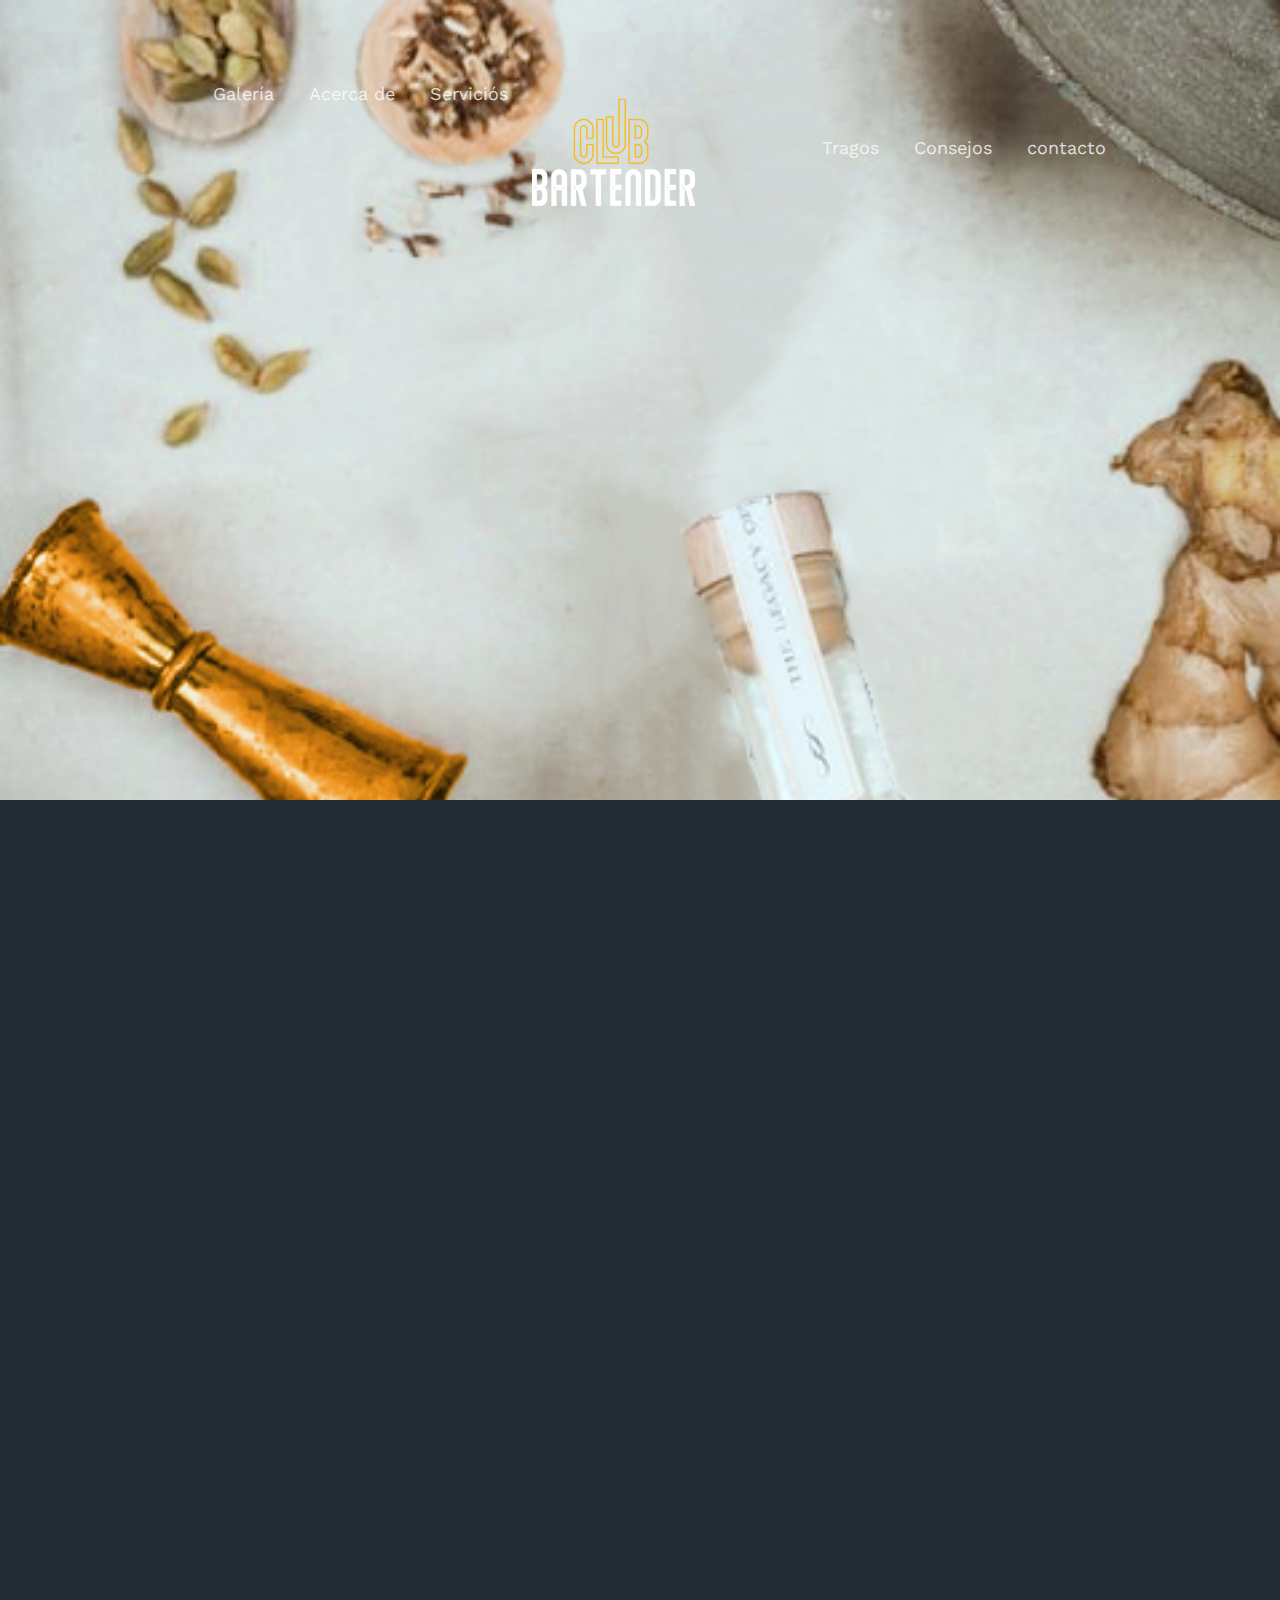
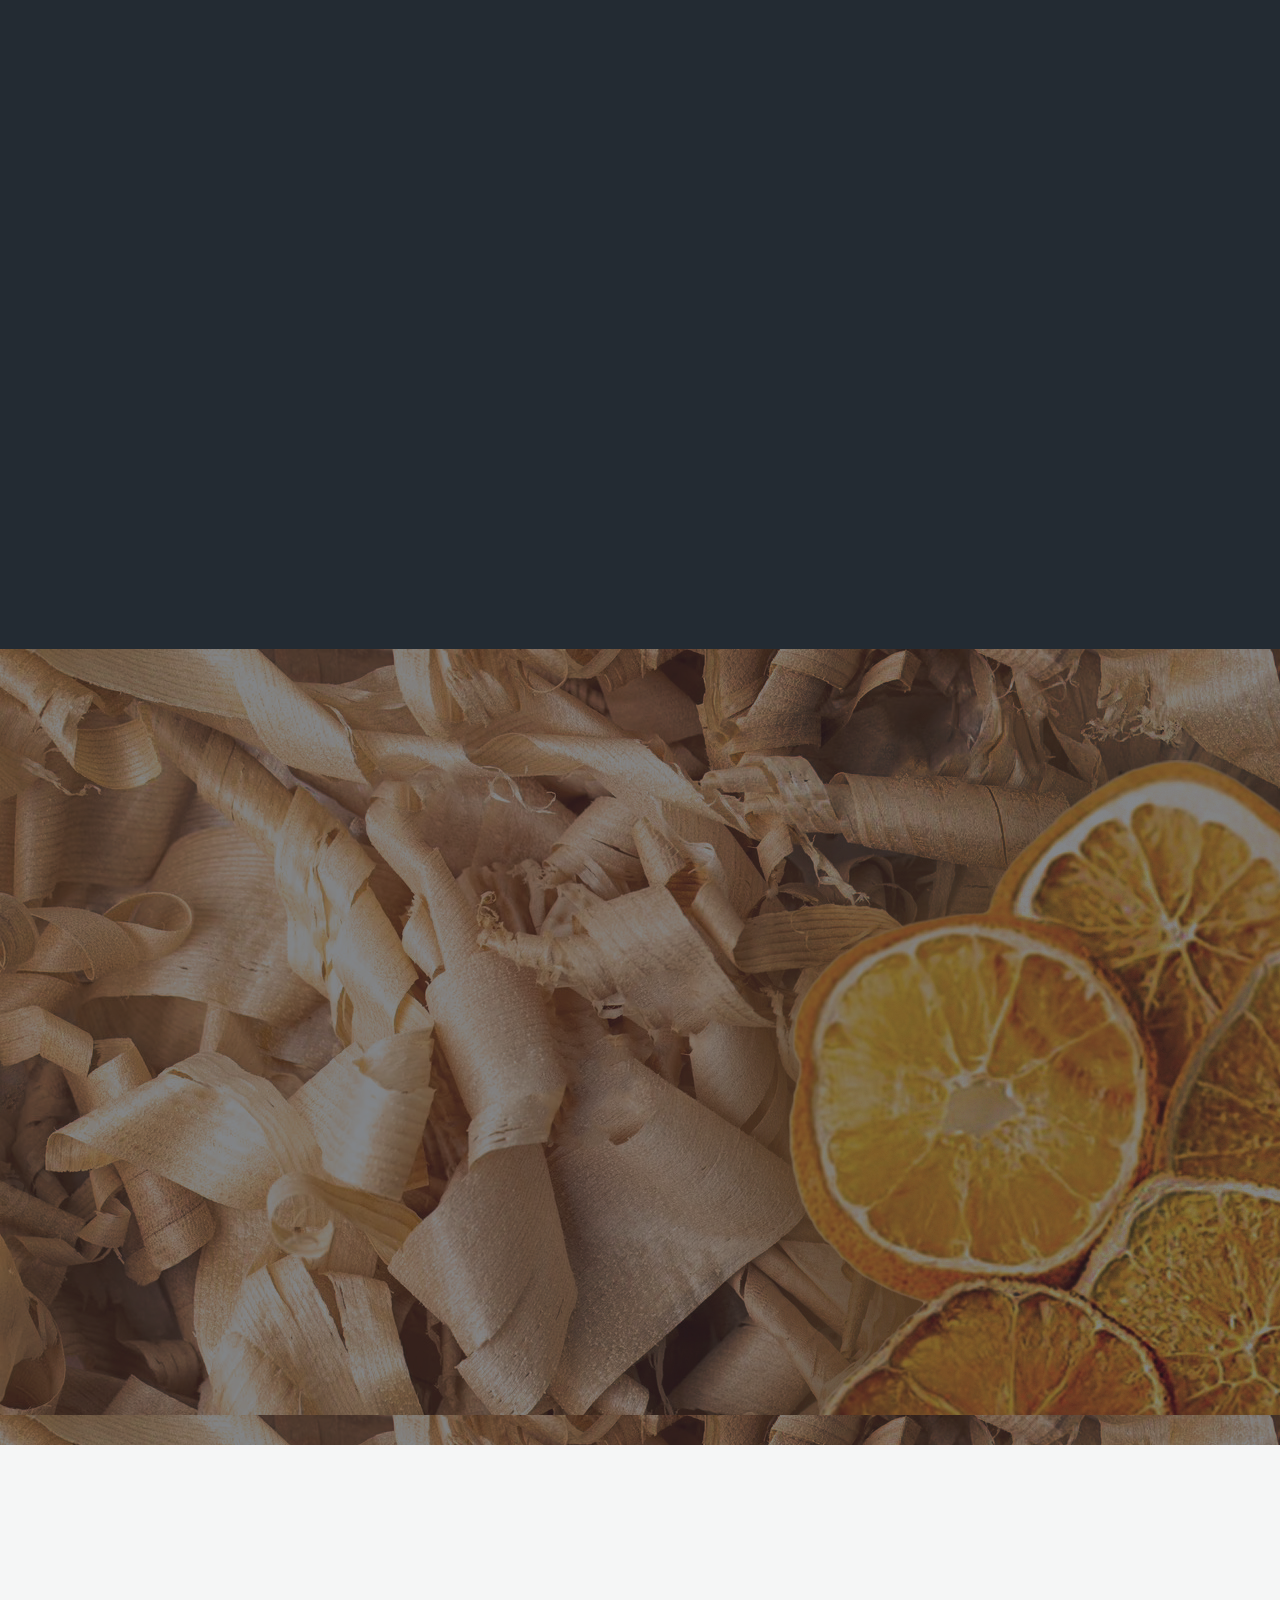
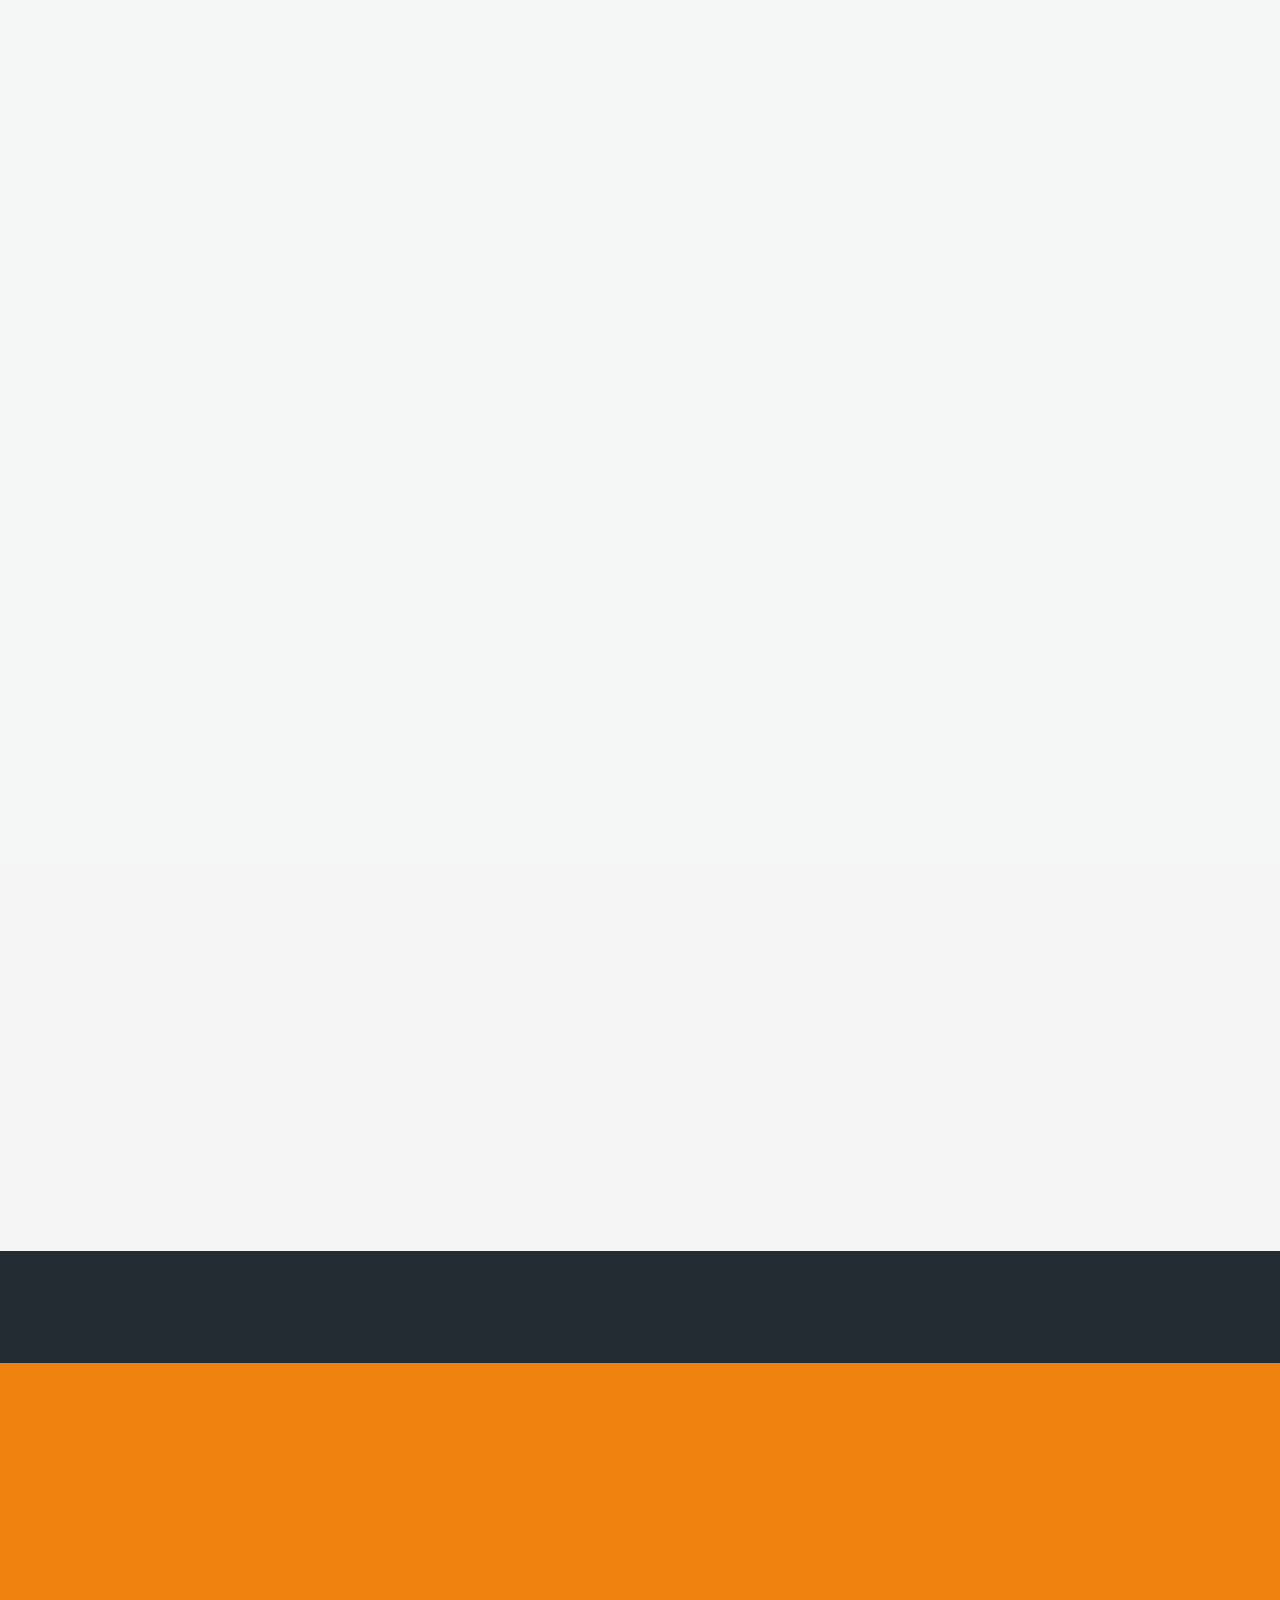
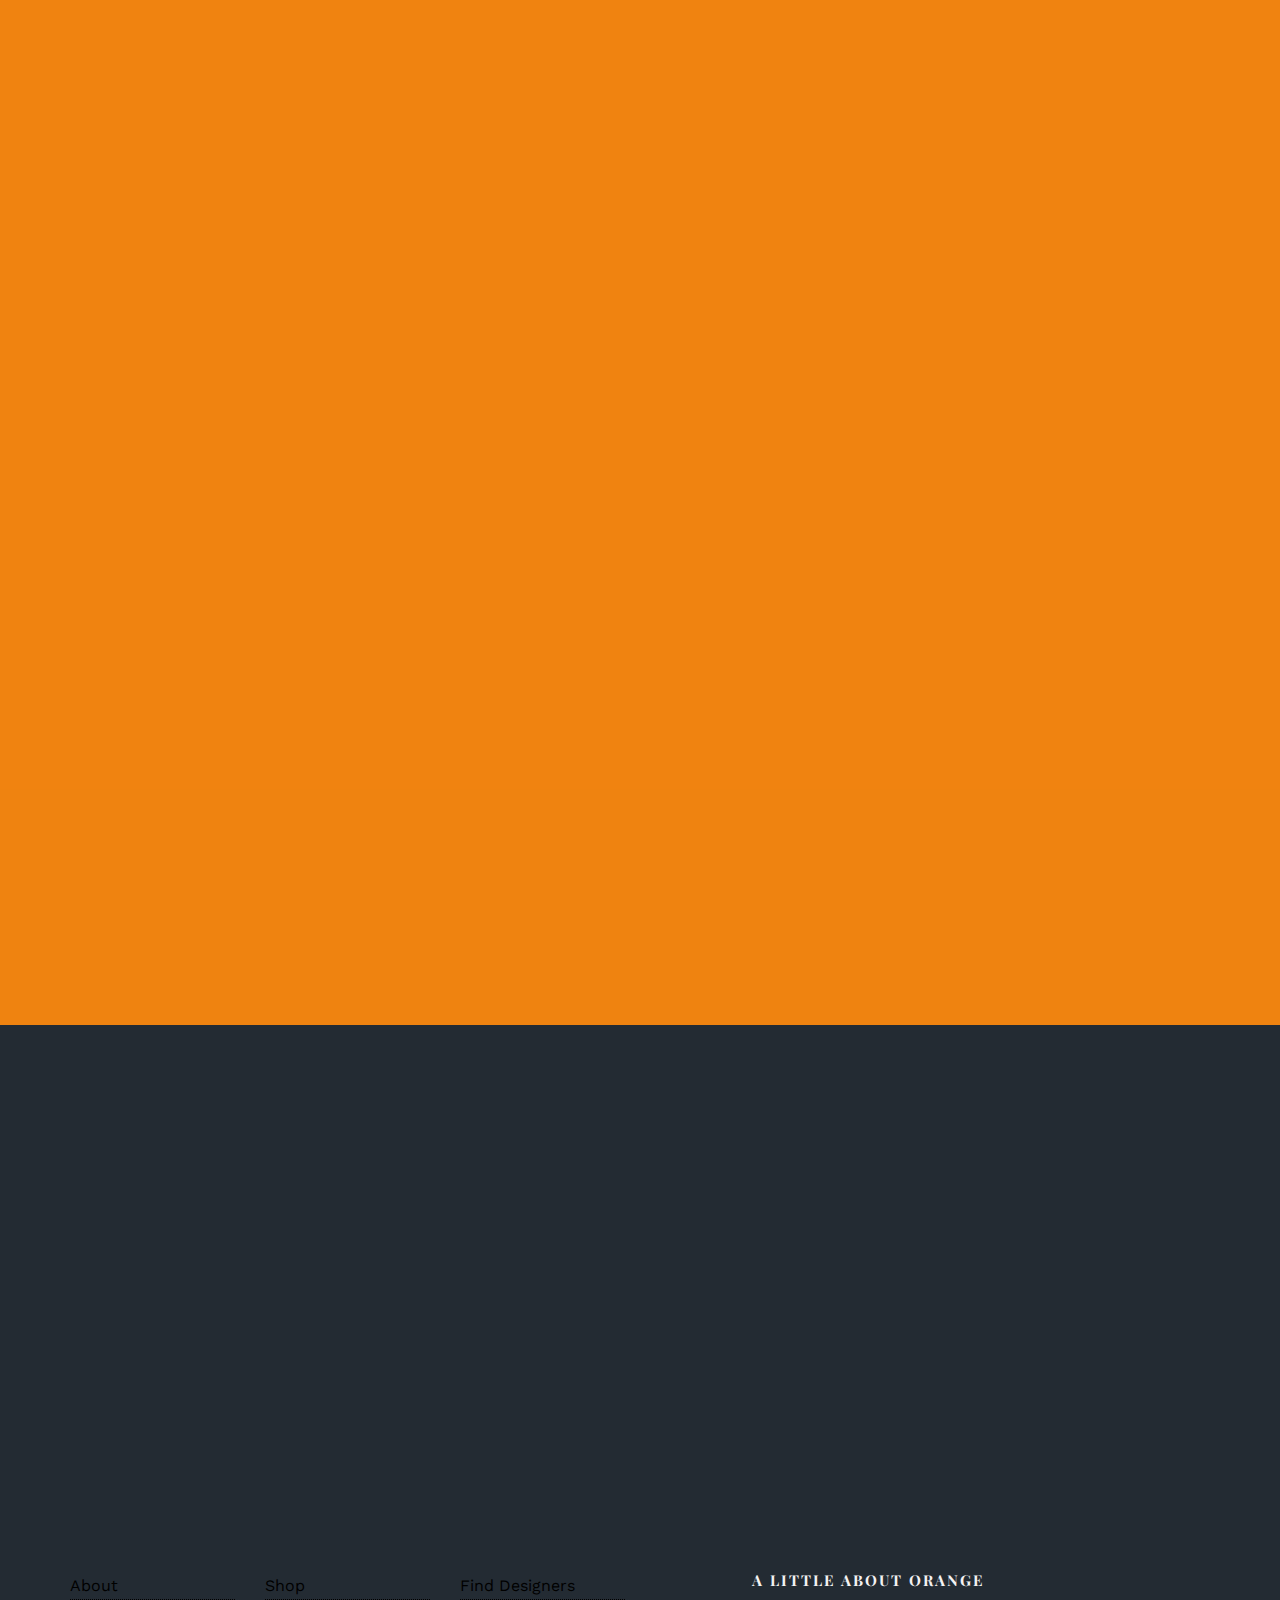
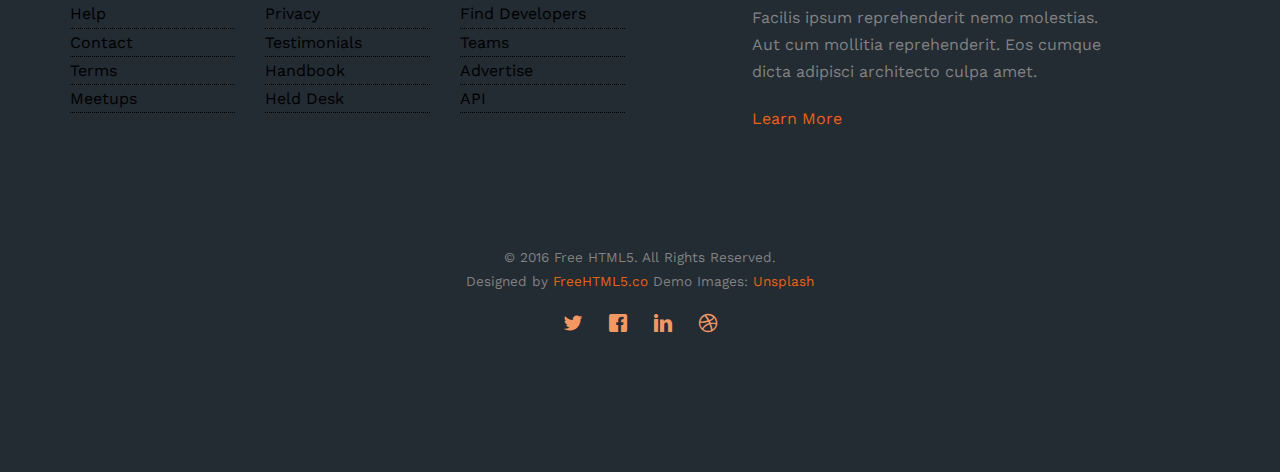
==== index.html @ ef326d4b "first commit" ====
<!DOCTYPE HTML>
<html>
	<head>
	<meta charset="utf-8">
	<meta http-equiv="X-UA-Compatible" content="IE=edge">
	<title>Orange &mdash; Free Website Template, Free HTML5 Template by FreeHTML5.co</title>
	<meta name="viewport" content="width=device-width, initial-scale=1">
	<meta name="description" content="Free HTML5 Website Template by FreeHTML5.co" />
	<meta name="keywords" content="free website templates, free html5, free template, free bootstrap, free website template, html5, css3, mobile first, responsive" />
	<meta name="author" content="FreeHTML5.co" />

	<!-- 
	//////////////////////////////////////////////////////

	FREE HTML5 TEMPLATE 
	DESIGNED & DEVELOPED by FreeHTML5.co
		
	Website: 		http://freehtml5.co/
	Email: 			info@freehtml5.co
	Twitter: 		http://twitter.com/fh5co
	Facebook: 		https://www.facebook.com/fh5co

	//////////////////////////////////////////////////////
	 -->

  	<!-- Facebook and Twitter integration -->
	<meta property="og:title" content=""/>
	<meta property="og:image" content=""/>
	<meta property="og:url" content=""/>
	<meta property="og:site_name" content=""/>
	<meta property="og:description" content=""/>
	<meta name="twitter:title" content="" />
	<meta name="twitter:image" content="" />
	<meta name="twitter:url" content="" />
	<meta name="twitter:card" content="" />

	<link href='https://fonts.googleapis.com/css?family=Work+Sans:400,300,600,400italic,700' rel='stylesheet' type='text/css'>
	<link href="https://fonts.googleapis.com/css?family=Playfair+Display:400,700" rel="stylesheet">
	
	<!-- Animate.css -->
	<link rel="stylesheet" href="css/animate.css">
	<!-- Icomoon Icon Fonts-->
	<link rel="stylesheet" href="css/icomoon.css">
	<!-- Bootstrap  -->
	<link rel="stylesheet" href="css/bootstrap.css">
	<!-- Theme style  -->
	<link rel="stylesheet" href="css/style.css">

	<!-- Modernizr JS -->
	<script src="js/modernizr-2.6.2.min.js"></script>
	<!-- FOR IE9 below -->
	<!--[if lt IE 9]>
	<script src="js/respond.min.js"></script>
	<![endif]-->

	</head>
	<body>
		
	<div class="fh5co-loader"></div>
	
	<div id="page">
	<nav class="fh5co-nav" role="navigation">
		<div class="container">
			<div class="row">
				<div class="left-menu text-right menu-1">
					<ul>
						<li><a href="work.html">Galería</a></li>
						<li><a href="about.html">Acerca de</a></li>
						<li class="has-dropdown">
							<a href="services.html">Serviciós</a>
							<ul class="dropdown">
								<li><a href="#">Web Design</a></li>
								<li><a href="#">eCommerce</a></li>
								<li><a href="#">Branding</a></li>
								<li><a href="#">API</a></li>
							</ul>
						</li>
					</ul>
				</div>
				<div class="logo text-center">
					<!--<div id="fh5co-logo"><a href="index.html">Bartender Club</a></div>-->
					<a href="#"><img src="images/Imagenes necesarias/LOGO.png" alt="Free HTML5 Website Template by FreeHTML5.co" class="img-responsive">
				</div>
				<div class="right-menu text-left menu-1">
					<ul>
						<li><a href="blog.html">Tragos</a></li>
						<li class="has-dropdown">
							<a href="#">Consejos</a>
							<ul class="dropdown">
								<li><a href="#">Preguntas frecuentes</a></li>
								<li><a href="#">Maridajes</a></li>
								<li><a href="#">Tragos de temporada</a></li>
								<li><a href="#">Forma de consumir</a></li>
							</ul>
						</li>
						<li><a href="contact.html">contacto</a></li>
						<!-- <li class="btn-cta"><a href="#"><span>Login</span></a></li> -->
					</ul>
				</div>
			</div>
			
		</div>
	</nav>

	<header id="fh5co-header" class="fh5co-cover" role="banner" style="background-image:url(images/Home2.png);"> 
		<div class="overlay"></div>
		<!--<img class="img-responsive" src=""alt="">-->
		<div class="container">
			<div class="row">
				<div class="col-md-10 col-md-offset-1 text-center">
					<div class="display-t">
						<div class="display-tc animate-box" data-animate-effect="fadeIn">
							<h1>MEZCLA ÉLITE: HAZLO TUYO</h1>
							<h2>Atrevete a superar tus limites de sabor en cada entrega, desde tu casa </h2><a href="http://freehtml5.co/" target="_blank"></a></h2>
							<!--<div class="row">
								<form class="form-inline" id="fh5co-header-subscribe">
									<div class="col-md-6 col-md-offset-3">
										<div class="form-group">
											<input type="text" class="form-control" id="email" placeholder="Enter your email">
											<button type="submit" class="btn btn-default">Join Now</button>
										</div>
									</div>
								</form>
							</div>-->
						</div>
					</div>
				</div>
			</div>
			
		</div>
		
	</header>


	<div id="fh5co-services" class="fh5co-bg-section">
		<div class="container">
			<div class="row">
				<div class="col-md-4 col-sm-4">
					<div class="feature-center animate-box" data-animate-effect="fadeIn">
						<span class="icon">
							<i class="icon-eye"></i>
						</span>
						<h3>1. SELECCIONA TU PLAN</h3>
						<p>Elige la suscripción que mejor se adapte a lo que buscas</p>
					</div>
				</div>
				<div class="col-md-4 col-sm-4">
					<div class="feature-center animate-box" data-animate-effect="fadeIn">
						<span class="icon">
							<i class="icon-command"></i>
						</span>
						<h3>2. DIRECTO A TU CASA</h3>
						<p>Te enviamos tu caja a tu domicilio sin costo adicional </p>
					</div>
				</div>
				<div class="col-md-4 col-sm-4">
					<div class="feature-center animate-box" data-animate-effect="fadeIn">
						<span class="icon">
							<i class="icon-mouse"></i>
						</span>
						<h3>3. ¡ QUE EMPIECE LA MAGUIA !</h3>
						<p>Es hora de que pongas a trabajar tus habilidades y a disfrutar</p>
						</div>
					</div>
				</div>
			</div>
		</div>
	</header>
<!-- Flickity HTML init -->

	<div id="fh5co-projectsomos">
		<div class="container">
			<div class="row animate-box">
				<div class="col-md-8 col-md-offset-2 text-center fh5co-heading">
					<h2>¿ Quienes somos ?</h2>
					<p>Bartender club te ofrese cada mes algo nuevo, tragos y especias elegidos especialmente para vos. Sorprende a tus amigos con cocteles de Autor deirectos de Pablo Zitalosa, no te pierdas de esta experiencia y se parte de la comunidad </p>
				</div>
			</div>
			<div class="row">
				<div class="col-md-4 col-sm-6 fh5co-project animate-box" data-animate-effect="fadeIn">
					<a href="#"><img src="images/2_qshp.png" alt="Free HTML5 Website Template by FreeHTML5.co" class="img-responsive">
						<h3>Experimenta</h3>
						<span>Nuevos sabores</span>
					</a>
				</div>
				<div class="col-md-4 col-sm-6 fh5co-project animate-box" data-animate-effect="fadeIn">
					<a href="#"><img src="images/3_qshp.png" alt="Free HTML5 Website Template by FreeHTML5.co" class="img-responsive">
						<h3>Explora</h3>
						<span>Diversidad de combinaciónes</span>
					</a>
				</div>
				<div class="col-md-4 col-sm-6 fh5co-project animate-box" data-animate-effect="fadeIn">
					<a href="#"><img src="images/4_qshp.png" alt="Free HTML5 Website Template by FreeHTML5.co" class="img-responsive">
						<h3>Superate</h3>
						<span>Trago a trago</span>
					</a>
				</div>
				<div class="row">
					<!--<div class="col-md-4 col-sm-6 fh5co-project animate-box" data-animate-effect="fadeIn">
						<a href="#"><img src="images/Imagenes necesarias/2_qsh.jpg" alt="Free HTML5 Website Template by FreeHTML5.co" class="img-responsive">
							<h3>Sea</h3>
							<span>Web Design</span>
						</a>
					</div>
					<div class="col-md-4 col-sm-6 fh5co-project animate-box" data-animate-effect="fadeIn">
						<a href="#"><img src="images/Imagenes necesarias/3_qsh.jpg" alt="Free HTML5 Website Template by FreeHTML5.co" class="img-responsive">
							<h3>Nature</h3>
							<span>Application</span>
						</a>
					</div>
					<div class="col-md-4 col-sm-6 fh5co-project animate-box" data-animate-effect="fadeIn">
						<a href="#"><img src="images/Imagenes necesarias/4_qsh.jpg" alt="Free HTML5 Website Template by FreeHTML5.co" class="img-responsive">
							<h3>Green Island</h3>
							<span>Branding</span>
						</a>
					</div>-->
				

			</div>
		</div>
	</div>
	<div id="fh5co-testimonial" style="background-image:url(images/29_ch.jpg);">
		<div class="overlay"></div>
		<div class="container">
			<div class="row animate-box">
				<div class="col-md-8 col-md-offset-2 text-center fh5co-heading">
					<h2>Si ellos pudieron, vos también</h2>
				</div>
			</div>
			<div class="row">
				<div class="col-md-4">
					<div class="box-testimony animate-box">
						<blockquote>
							<span class="quote"><span><i class="icon-quote"></i></span></span>
							<p>&ldquo;“ Un amigo me recomendo esta pagina, porque sabia que queria estaba interesado en este rubro. Me suscrbí a los 3 meses y no pense que me atraparía tanto. Estoy esperando ancioso la proxima caja “&rdquo;</p>
						</blockquote>
						<p class="author">Jonatan<a href="http://freehtml5.co/" target="_blank"> Helguera</a> <span class="subtext">Creative Director</span></p>
					</div>
					
				</div>
				<div class="col-md-4">
					<div class="box-testimony animate-box">
						<blockquote>
							<span class="quote"><span><i class="icon-quote"></i></span></span>
							<p>&ldquo;“ Un amigo me recomendo esta pagina, porque sabia que queria estaba interesado en este rubro. Me suscrbí a los 3 meses y no pense que me atraparía tanto. Estoy esperando ancioso la proxima caja “&rdquo;</p>
						</blockquote>
						<p class="author">Nadia<a href="http://freehtml5.co/" target="_blank"> Demitre</a> <span class="subtext">Creative Director</span></p>
					</div>
					
					
				</div>
				<div class="col-md-4">
					<div class="box-testimony animate-box">
						<blockquote>
							<span class="quote"><span><i class="icon-quote"></i></span></span>
							<p>&ldquo;" Una experiencia de coctelería inigualable! Me suscribí hace un mes y no puedo estar más feliz. Cada mes, las cajas llegan con ingredientes de alta calidad y recetas creativas. He aprendido a hacer cócteles deliciosos que impresionan a mis amigos.&rdquo;</p>
						</blockquote>
						<p class="author">Martin<a href="#"> Kidaguian</a> <span class="subtext">Creative Director</span></p>
					</div>
					
				</div>
			</div>
		</div>
	</div>

	<div id="fh5co-blog" class="fh5co-bg-section">
		<div class="container">
			<div class="row animate-box">
				<div class="col-md-8 col-md-offset-2 text-center fh5co-heading">
					<h2>Suscripciónes</h2>
					<p>En cada caja encontraras todo lo necesario para experimentar, explorar y superarte trago a trago.</p>
				</div>
			</div>
			<div class="row">
				<div class="col-lg-4 col-md-4">
					<div class="fh5co-blog animate-box">
						<a href="#"><img class="img-responsive" src="images/Imagenes necesarias/7_sh.jpg" alt=""></a>
						<div class="blog-text">
							<h3><a href=""#> Head bartender x 3 meses</a></h3>
							<span class="posted_on">$ 25.000</span>
							<!--<span class="comment"><a href="">21<i class="icon-speech-bubble"></i></a></span>-->
							<ul>
								<li>2 trago elegido para vos </li>
								<li>3 especias para combinar </li>
								<li>Vaso respectivo al trago</li>
								<li>Elementos de cocteleria </li>
							</ul>
							
						
							
						
							<a href="#" class="btn btn-primary">SUSCRIBIRME</a>
						</div> 
					</div>
				</div>
				<div class="col-lg-4 col-md-4">
					<div class="fh5co-blog animate-box">
						<a href="#"><img class="img-responsive" src="images/Imagenes necesarias/8_sh.jpg" alt=""></a>
						<div class="blog-text">
							<h3><a href=""#>Bartenders x 6 meses</a></h3>
							<span class="posted_on">$ 50.000</span>
							<!--<span class="comment"><a href="">21<i class="icon-speech-bubble"></i></a></span>-->
							<ul>
								<li>4 trago elegido para vos </li>
								<li>6 especias para combinar </li>
								<li>Vaso respectivo al trago</li>
								<li>Elementos de cocteleria </li>
								<li> + un regalo sorpresa</li>
							</ul>
							
							<a href="#" class="btn btn-primary">SUSCRIBIRME</a>
						</div> 
					</div>
				</div>
				<div class="col-lg-4 col-md-4">
					<div class="fh5co-blog animate-box">
						<a href="#"><img class="img-responsive" src="images/Imagenes necesarias/9_sh.jpg" alt=""></a>
						<div class="blog-text">
							<h3><a href=""#>Barback x 12 meses</a></h3>
							<span class="posted_on">$ 100.000</span>
							<!--<span class="comment"><a href="">21<i class="icon-speech-bubble"></i></a></span>-->
							<ul>
								<li>6 trago elegido para vos </li>
								<li>9 especias para combinar </li>
								<li>Vaso respectivo al trago</li>
								<li>Elementos de cocteleria </li>
								<li> + un regalo sorpresa</li>
								<li> Acceso a dontenido de youtube por Pablo Zitalosa</li> 
							</ul>
							
							<a href="#" class="btn btn-primary">SUSCRIBIRME</a>
						</div> 
					</div>
				</div>
			</div>
		</div>
	</div>
	<!DOCTYPE HTML>
	<html>
		<head>
		<meta charset="utf-8">
		<meta http-equiv="X-UA-Compatible" content="IE=edge">
		<title>Orange &mdash; Free Website Template, Free HTML5 Template by FreeHTML5.co</title>
		<meta name="viewport" content="width=device-width, initial-scale=1">
		<meta name="description" content="Free HTML5 Website Template by FreeHTML5.co" />
		<meta name="keywords" content="free website templates, free html5, free template, free bootstrap, free website template, html5, css3, mobile first, responsive" />
		<meta name="author" content="FreeHTML5.co" />
	
		<!-- 
		//////////////////////////////////////////////////////
	
		FREE HTML5 TEMPLATE 
		DESIGNED & DEVELOPED by FreeHTML5.co
			
		Website: 		http://freehtml5.co/
		Email: 			info@freehtml5.co
		Twitter: 		http://twitter.com/fh5co
		Facebook: 		https://www.facebook.com/fh5co
	
		//////////////////////////////////////////////////////
		 -->
	
		  <!-- Facebook and Twitter integration -->
		<meta property="og:title" content=""/>
		<meta property="og:image" content=""/>
		<meta property="og:url" content=""/>
		<meta property="og:site_name" content=""/>
		<meta property="og:description" content=""/>
		<meta name="twitter:title" content="" />
		<meta name="twitter:image" content="" />
		<meta name="twitter:url" content="" />
		<meta name="twitter:card" content="" />
	
		<link href='https://fonts.googleapis.com/css?family=Work+Sans:400,300,600,400italic,700' rel='stylesheet' type='text/css'>
		<link href="https://fonts.googleapis.com/css?family=Playfair+Display:400,700" rel="stylesheet">
		
		<!-- Animate.css -->
		<link rel="stylesheet" href="css/animate.css">
		<!-- Icomoon Icon Fonts-->
		<link rel="stylesheet" href="css/icomoon.css">
		<!-- Bootstrap  -->
		<link rel="stylesheet" href="css/bootstrap.css">
		<!-- Theme style  -->
		<link rel="stylesheet" href="css/style.css">
	
		<!-- Modernizr JS -->
		<script src="js/modernizr-2.6.2.min.js"></script>
		<!-- FOR IE9 below -->
		<!--[if lt IE 9]>
		<script src="js/respond.min.js"></script>
		<![endif]-->
	
		</head>
		<body>
			
		<div class="fh5co-loader"></div>
		
		<!--<div id="page">
		<nav class="fh5co-nav" role="navigation">
			<div class="container">
				<div class="row">
					<div class="col-xs-5 text-right menu-1">
						<ul>
							<li class="active"><a href="work.html">Galeria</a></li>
							<li><a href="about.html">Acerca de</a></li>
							<li class="has-dropdown">
								<a href="services.html">Servicio</a>
								<ul class="dropdown">
									<li><a href="#">Web Design</a></li>
									<li><a href="#">eCommerce</a></li>
									<li><a href="#">Branding</a></li>
									<li><a href="#">API</a></li>
								</ul>
							</li>
						</ul>
					</div>
					<div class="col-xs-2 text-center">
						<div id="fh5co-logo"><a href="index.html">BC</a></div>
					</div>
					<div class="col-xs-5 text-left menu-1">
						<ul>
							<li><a href="blog.html">Tragos</a></li>
							<li class="has-dropdown">
								<a href="#">Consejos</a>
								<ul class="dropdown">
									<li><a href="#">HTML5</a></li>
									<li><a href="#">CSS3</a></li>
									<li><a href="#">Sass</a></li>
									<li><a href="#">jQuery</a></li>
								</ul>
							</li>
							<li><a href="contact.html">Contacto</a></li>
						</ul>
					</div>
				</div>
				
			</div>
		</nav>-->
	
		<div id="fh5co-blog" class="fh5co-bg-section">
			<div class="container">
				<div class="row animate-box">
					
					<div class="col-md-8 col-md-offset-2 text-center fh5co-heading">
						
						<h2>Galeria</h2>
						<p></p>
					</div>
								<!--<h2>Free html5 templates Made by <a href="http://freehtml5.co" target="_blank">freehtml5.co</a></h2>-->
							</div>
						</div>
					</div>
				</div>
			</div>
		</header>
	
		<div id="fh5co-project">
			<div class="container">
				<div class="row">
					<div class="col-md-4 col-sm-6 fh5co-project animate-box" data-animate-effect="fadeIn">
						<a href="#"><img src="images/Imagenes necesarias/14_g.jpg" alt="Free HTML5 Website Template by FreeHTML5.co" class="img-responsive">
							<h3>Sea</h3>
							<span>Web Design</span>
						</a>
					</div>
					<div class="col-md-4 col-sm-6 fh5co-project animate-box" data-animate-effect="fadeIn">
						<a href="#"><img src="images/Imagenes necesarias/15_g.jpg" alt="Free HTML5 Website Template by FreeHTML5.co" class="img-responsive">
							<h3>Nature</h3>
							<span>Application</span>
						</a>
					</div>
					<div class="col-md-4 col-sm-6 fh5co-project animate-box" data-animate-effect="fadeIn">
						<a href="#"><img src="images/Imagenes necesarias/16_g.jpg" alt="Free HTML5 Website Template by FreeHTML5.co" class="img-responsive">
							<h3>Green Island</h3>
							<span>Branding</span>
						</a>
					</div>
					<div class="col-md-4 col-sm-6 fh5co-project animate-box" data-animate-effect="fadeIn">
						<a href="#"><img src="images/Imagenes necesarias/17_g.jpg" alt="Free HTML5 Website Template by FreeHTML5.co" class="img-responsive">
							<h3>Workspace</h3>
							<span>Web Design</span>
						</a>
					</div>
					<div class="col-md-4 col-sm-6 fh5co-project animate-box" data-animate-effect="fadeIn">
						<a href="#"><img src="images/Imagenes necesarias/18_g.jpg" alt="Free HTML5 Website Template by FreeHTML5.co" class="img-responsive">
							<h3>Nature</h3>
							<span>Application</span>
						</a>
					</div>
					<div class="col-md-4 col-sm-6 fh5co-project animate-box" data-animate-effect="fadeIn">
						<a href="#"><img src="images/Imagenes necesarias/19_g.jpg" alt="Free HTML5 Website Template by FreeHTML5.co" class="img-responsive">
							<h3>Green Island</h3>
							<span>Branding</span>
						</a>
					</div>
					<div class="col-md-4 col-sm-6 fh5co-project animate-box" data-animate-effect="fadeIn">
						<a href="#"><img src="images/Imagenes necesarias/20_g.jpg" alt="Free HTML5 Website Template by FreeHTML5.co" class="img-responsive">
							<h3>Sea</h3>
							<span>Web Design</span>
						</a>
					</div>
					<div class="col-md-4 col-sm-6 fh5co-project animate-box" data-animate-effect="fadeIn">
						<a href="#"><img src="images/Imagenes necesarias/21_g.jpg" alt="Free HTML5 Website Template by FreeHTML5.co" class="img-responsive">
							<h3>Nature</h3>
							<span>Application</span>
						</a>
					</div>
					<div class="col-md-4 col-sm-6 fh5co-project animate-box" data-animate-effect="fadeIn">
						<a href="#"><img src="images/Imagenes necesarias/22_g.jpg" alt="Free HTML5 Website Template by FreeHTML5.co" class="img-responsive">
							<h3>Green Island</h3>
							<span>Branding</span>
						</a>
					</div>
				</div>
			</div>
		</div>

	
		</body>
	</html>
	

	<div id="fh5co-started">
		<div class="container">
			<div class="row animate-box">
				<div class="col-md-8 col-md-offset-2 text-center fh5co-heading">
					<h2>Regala un giro de sabores</h2>
					<p>hacele el mejor regalo con una edición especial a esa persona aficionada de la cocteleria</p>
				</div>
			</div>
			<div class="row animate-box">
				<div class="col-md-8 col-md-offset-2">
					<form class="form-inline">
						<div class="col-md-6 col-md-offset-3 col-sm-6">
							<button type="submit" class="btn btn-default btn-block">Enviar regalo</button>
						</div>
					</form>
				</div>
			</div>
		</div>
	</div>
	<!--<div class="container">-->
		<!--<h2>Carousel Example</h2>  
		<div id="myCarousel" class="carousel slide" data-ride="carousel">
		   Indicators
		  <ol class="carousel-indicators">
			<li data-target="#myCarousel" data-slide-to="0" class="active"></li>
			<li data-target="#myCarousel" data-slide-to="1"></li>
			<li data-target="#myCarousel" data-slide-to="2"></li>
		  </ol>-->
	  
		  <!-- Wrapper for slides -->
		  <!--<div class="carousel-inner">
			<div class="item active">
			  <img src="images/work-4 - copia.jpg" alt="Los Angeles" style="width:100%;">
			</div>
	  
			<div class="item">
			  <img src="images/work-3 - copia.jpg" alt="Chicago" style="width:100%;">
			</div>
		  
			<div class="item">
			  <img src="images/work-5 - copia.jpg" alt="New york" style="width:100%;">
			</div>
		  </div>
	  
		  Left and right controls
		  <a class="left carousel-control" href="#myCarousel" data-slide="prev">
			<span class="glyphicon glyphicon-chevron-left"></span>
			<span class="sr-only">Previous</span>
		  </a>
		  <a class="right carousel-control" href="#myCarousel" data-slide="next">
			<span class="glyphicon glyphicon-chevron-right"></span>
			<span class="sr-only">Next</span>
		  </a>
		</div>
	</div>-->
	<footer id="fh5co-footer" role="contentinfo">
		<div class="container">
			<div class="row row-pb-md">
				<div class="col-md-2 col-sm-4 col-xs-6">
					<ul class="fh5co-footer-links">
						<li><a href="#">About</a></li>
						<li><a href="#">Help</a></li>
						<li><a href="#">Contact</a></li>
						<li><a href="#">Terms</a></li>
						<li><a href="#">Meetups</a></li>
					</ul>
				</div>

				<div class="col-md-2 col-sm-4 col-xs-6">
					<ul class="fh5co-footer-links">
						<li><a href="#">Shop</a></li>
						<li><a href="#">Privacy</a></li>
						<li><a href="#">Testimonials</a></li>
						<li><a href="#">Handbook</a></li>
						<li><a href="#">Held Desk</a></li>
					</ul>
				</div>

				<div class="col-md-2 col-sm-4 col-xs-6">
					<ul class="fh5co-footer-links">
						<li><a href="#">Find Designers</a></li>
						<li><a href="#">Find Developers</a></li>
						<li><a href="#">Teams</a></li>
						<li><a href="#">Advertise</a></li>
						<li><a href="#">API</a></li>
					</ul>
				</div>
				<div class="col-md-4 col-sm-12 col-xs-12 fh5co-widget col-md-push-1">
					<h3>A Little About Orange</h3>
					<p>Facilis ipsum reprehenderit nemo molestias. Aut cum mollitia reprehenderit. Eos cumque dicta adipisci architecto culpa amet.</p>
					<p><a href="#">Learn More</a></p>
				</div>
			</div>

			<div class="row copyright">
				<div class="col-md-12 text-center">
					<p>
						<small class="block">&copy; 2016 Free HTML5. All Rights Reserved.</small> 
						<small class="block">Designed by <a href="http://freehtml5.co/" target="_blank">FreeHTML5.co</a> Demo Images: <a href="http://unsplash.com/" target="_blank">Unsplash</a></small>
					</p>
					<p>
						<ul class="fh5co-social-icons">
							<li><a href="#"><i class="icon-twitter"></i></a></li>
							<li><a href="#"><i class="icon-facebook"></i></a></li>
							<li><a href="#"><i class="icon-linkedin"></i></a></li>
							<li><a href="#"><i class="icon-dribbble"></i></a></li>
						</ul>
					</p>
				</div>
			</div>

		</div>
	</footer>
	</div>

	<div class="gototop js-top">
		<a href="#" class="js-gotop"><i class="icon-arrow-up"></i></a>
	</div>
	
	<!-- jQuery -->
	<script src="js/jquery.min.js"></script>
	<!-- jQuery Easing -->
	<script src="js/jquery.easing.1.3.js"></script>
	<!-- Bootstrap -->
	<script src="js/bootstrap.min.js"></script>
	<!-- Waypoints -->
	<script src="js/jquery.waypoints.min.js"></script>
	<!-- Main -->
	<script src="js/main.js"></script>

	</body>
</html>
---- css/icomoon.css ----
@font-face {
  font-family: 'icomoon';
  src:  url('../fonts/icomoon/icomoon.eot?6iuir');
  src:  url('../fonts/icomoon/icomoon.eot?6iuir#iefix') format('embedded-opentype'),
    url('../fonts/icomoon/icomoon.ttf?6iuir') format('truetype'),
    url('../fonts/icomoon/icomoon.woff?6iuir') format('woff'),
    url('../fonts/icomoon/icomoon.svg?6iuir#icomoon') format('svg');
  font-weight: normal;
  font-style: normal;
}

[class^="icon-"], [class*=" icon-"] {
  /* use !important to prevent issues with browser extensions that change fonts */
  font-family: 'icomoon' !important;
  speak: none;
  font-style: normal;
  font-weight: normal;
  font-variant: normal;
  text-transform: none;
  line-height: 1;

  /* Better Font Rendering =========== */
  -webkit-font-smoothing: antialiased;
  -moz-osx-font-smoothing: grayscale;
}

.icon-eye:before {
  content: "\e000";
}
.icon-paper-clip:before {
  content: "\e001";
}
.icon-mail:before {
  content: "\e002";
}
.icon-toggle:before {
  content: "\e003";
}
.icon-layout:before {
  content: "\e004";
}
.icon-link:before {
  content: "\e005";
}
.icon-bell:before {
  content: "\e006";
}
.icon-lock:before {
  content: "\e007";
}
.icon-unlock:before {
  content: "\e008";
}
.icon-ribbon:before {
  content: "\e009";
}
.icon-image:before {
  content: "\e010";
}
.icon-signal:before {
  content: "\e011";
}
.icon-target:before {
  content: "\e012";
}
.icon-clipboard:before {
  content: "\e013";
}
.icon-clock:before {
  content: "\e014";
}
.icon-watch:before {
  content: "\e015";
}
.icon-air-play:before {
  content: "\e016";
}
.icon-camera:before {
  content: "\e017";
}
.icon-video:before {
  content: "\e018";
}
.icon-disc:before {
  content: "\e019";
}
.icon-printer:before {
  content: "\e020";
}
.icon-monitor:before {
  content: "\e021";
}
.icon-server:before {
  content: "\e022";
}
.icon-cog:before {
  content: "\e023";
}
.icon-heart:before {
  content: "\e024";
}
.icon-paragraph:before {
  content: "\e025";
}
.icon-align-justify:before {
  content: "\e026";
}
.icon-align-left:before {
  content: "\e027";
}
.icon-align-center:before {
  content: "\e028";
}
.icon-align-right:before {
  content: "\e029";
}
.icon-book:before {
  content: "\e030";
}
.icon-layers:before {
  content: "\e031";
}
.icon-stack:before {
  content: "\e032";
}
.icon-stack-2:before {
  content: "\e033";
}
.icon-paper:before {
  content: "\e034";
}
.icon-paper-stack:before {
  content: "\e035";
}
.icon-search:before {
  content: "\e036";
}
.icon-zoom-in:before {
  content: "\e037";
}
.icon-zoom-out:before {
  content: "\e038";
}
.icon-reply:before {
  content: "\e039";
}
.icon-circle-plus:before {
  content: "\e040";
}
.icon-circle-minus:before {
  content: "\e041";
}
.icon-circle-check:before {
  content: "\e042";
}
.icon-circle-cross:before {
  content: "\e043";
}
.icon-square-plus:before {
  content: "\e044";
}
.icon-square-minus:before {
  content: "\e045";
}
.icon-square-check:before {
  content: "\e046";
}
.icon-square-cross:before {
  content: "\e047";
}
.icon-microphone:before {
  content: "\e048";
}
.icon-record:before {
  content: "\e049";
}
.icon-skip-back:before {
  content: "\e050";
}
.icon-rewind:before {
  content: "\e051";
}
.icon-play:before {
  content: "\e052";
}
.icon-pause:before {
  content: "\e053";
}
.icon-stop:before {
  content: "\e054";
}
.icon-fast-forward:before {
  content: "\e055";
}
.icon-skip-forward:before {
  content: "\e056";
}
.icon-shuffle:before {
  content: "\e057";
}
.icon-repeat:before {
  content: "\e058";
}
.icon-folder:before {
  content: "\e059";
}
.icon-umbrella:before {
  content: "\e060";
}
.icon-moon:before {
  content: "\e061";
}
.icon-thermometer:before {
  content: "\e062";
}
.icon-drop:before {
  content: "\e063";
}
.icon-sun:before {
  content: "\e064";
}
.icon-cloud:before {
  content: "\e065";
}
.icon-cloud-upload:before {
  content: "\e066";
}
.icon-cloud-download:before {
  content: "\e067";
}
.icon-upload:before {
  content: "\e068";
}
.icon-download:before {
  content: "\e069";
}
.icon-location:before {
  content: "\e070";
}
.icon-location-2:before {
  content: "\e071";
}
.icon-map:before {
  content: "\e072";
}
.icon-battery:before {
  content: "\e073";
}
.icon-head:before {
  content: "\e074";
}
.icon-briefcase:before {
  content: "\e075";
}
.icon-speech-bubble:before {
  content: "\e076";
}
.icon-anchor:before {
  content: "\e077";
}
.icon-globe:before {
  content: "\e078";
}
.icon-box:before {
  content: "\e079";
}
.icon-reload:before {
  content: "\e080";
}
.icon-share:before {
  content: "\e081";
}
.icon-marquee:before {
  content: "\e082";
}
.icon-marquee-plus:before {
  content: "\e083";
}
.icon-marquee-minus:before {
  content: "\e084";
}
.icon-tag:before {
  content: "\e085";
}
.icon-power:before {
  content: "\e086";
}
.icon-command:before {
  content: "\e087";
}
.icon-alt:before {
  content: "\e088";
}
.icon-esc:before {
  content: "\e089";
}
.icon-bar-graph:before {
  content: "\e090";
}
.icon-bar-graph-2:before {
  content: "\e091";
}
.icon-pie-graph:before {
  content: "\e092";
}
.icon-star:before {
  content: "\e093";
}
.icon-arrow-left:before {
  content: "\e094";
}
.icon-arrow-right:before {
  content: "\e095";
}
.icon-arrow-up:before {
  content: "\e096";
}
.icon-arrow-down:before {
  content: "\e097";
}
.icon-volume:before {
  content: "\e098";
}
.icon-mute:before {
  content: "\e099";
}
.icon-content-right:before {
  content: "\e100";
}
.icon-content-left:before {
  content: "\e101";
}
.icon-grid:before {
  content: "\e102";
}
.icon-grid-2:before {
  content: "\e103";
}
.icon-columns:before {
  content: "\e104";
}
.icon-loader:before {
  content: "\e105";
}
.icon-bag:before {
  content: "\e106";
}
.icon-ban:before {
  content: "\e107";
}
.icon-flag:before {
  content: "\e108";
}
.icon-trash:before {
  content: "\e109";
}
.icon-expand:before {
  content: "\e110";
}
.icon-contract:before {
  content: "\e111";
}
.icon-maximize:before {
  content: "\e112";
}
.icon-minimize:before {
  content: "\e113";
}
.icon-plus:before {
  content: "\e114";
}
.icon-minus:before {
  content: "\e115";
}
.icon-check:before {
  content: "\e116";
}
.icon-cross:before {
  content: "\e117";
}
.icon-move:before {
  content: "\e118";
}
.icon-delete:before {
  content: "\e119";
}
.icon-menu:before {
  content: "\e120";
}
.icon-archive:before {
  content: "\e121";
}
.icon-inbox:before {
  content: "\e122";
}
.icon-outbox:before {
  content: "\e123";
}
.icon-file:before {
  content: "\e124";
}
.icon-file-add:before {
  content: "\e125";
}
.icon-file-subtract:before {
  content: "\e126";
}
.icon-help:before {
  content: "\e127";
}
.icon-open:before {
  content: "\e128";
}
.icon-ellipsis:before {
  content: "\e129";
}
.icon-add-to-list:before {
  content: "\e900";
}
.icon-classic-computer:before {
  content: "\e901";
}
.icon-controller-fast-backward:before {
  content: "\e902";
}
.icon-creative-commons-attribution:before {
  content: "\e903";
}
.icon-creative-commons-noderivs:before {
  content: "\e904";
}
.icon-creative-commons-noncommercial-eu:before {
  content: "\e905";
}
.icon-creative-commons-noncommercial-us:before {
  content: "\e906";
}
.icon-creative-commons-public-domain:before {
  content: "\e907";
}
.icon-creative-commons-remix:before {
  content: "\e908";
}
.icon-creative-commons-share:before {
  content: "\e909";
}
.icon-creative-commons-sharealike:before {
  content: "\e90a";
}
.icon-creative-commons:before {
  content: "\e90b";
}
.icon-document-landscape:before {
  content: "\e90c";
}
.icon-remove-user:before {
  content: "\e90d";
}
.icon-warning:before {
  content: "\e90e";
}
.icon-arrow-bold-down:before {
  content: "\e90f";
}
.icon-arrow-bold-left:before {
  content: "\e910";
}
.icon-arrow-bold-right:before {
  content: "\e911";
}
.icon-arrow-bold-up:before {
  content: "\e912";
}
.icon-arrow-down2:before {
  content: "\e913";
}
.icon-arrow-left2:before {
  content: "\e914";
}
.icon-arrow-long-down:before {
  content: "\e915";
}
.icon-arrow-long-left:before {
  content: "\e916";
}
.icon-arrow-long-right:before {
  content: "\e917";
}
.icon-arrow-long-up:before {
  content: "\e918";
}
.icon-arrow-right2:before {
  content: "\e919";
}
.icon-arrow-up2:before {
  content: "\e91a";
}
.icon-arrow-with-circle-down:before {
  content: "\e91b";
}
.icon-arrow-with-circle-left:before {
  content: "\e91c";
}
.icon-arrow-with-circle-right:before {
  content: "\e91d";
}
.icon-arrow-with-circle-up:before {
  content: "\e91e";
}
.icon-bookmark:before {
  content: "\e91f";
}
.icon-bookmarks:before {
  content: "\e920";
}
.icon-chevron-down:before {
  content: "\e921";
}
.icon-chevron-left:before {
  content: "\e922";
}
.icon-chevron-right:before {
  content: "\e923";
}
.icon-chevron-small-down:before {
  content: "\e924";
}
.icon-chevron-small-left:before {
  content: "\e925";
}
.icon-chevron-small-right:before {
  content: "\e926";
}
.icon-chevron-small-up:before {
  content: "\e927";
}
.icon-chevron-thin-down:before {
  content: "\e928";
}
.icon-chevron-thin-left:before {
  content: "\e929";
}
.icon-chevron-thin-right:before {
  content: "\e92a";
}
.icon-chevron-thin-up:before {
  content: "\e92b";
}
.icon-chevron-up:before {
  content: "\e92c";
}
.icon-chevron-with-circle-down:before {
  content: "\e92d";
}
.icon-chevron-with-circle-left:before {
  content: "\e92e";
}
.icon-chevron-with-circle-right:before {
  content: "\e92f";
}
.icon-chevron-with-circle-up:before {
  content: "\e930";
}
.icon-cloud2:before {
  content: "\e931";
}
.icon-controller-fast-forward:before {
  content: "\e932";
}
.icon-controller-jump-to-start:before {
  content: "\e933";
}
.icon-controller-next:before {
  content: "\e934";
}
.icon-controller-paus:before {
  content: "\e935";
}
.icon-controller-play:before {
  content: "\e936";
}
.icon-controller-record:before {
  content: "\e937";
}
.icon-controller-stop:before {
  content: "\e938";
}
.icon-controller-volume:before {
  content: "\e939";
}
.icon-dot-single:before {
  content: "\e93a";
}
.icon-dots-three-horizontal:before {
  content: "\e93b";
}
.icon-dots-three-vertical:before {
  content: "\e93c";
}
.icon-dots-two-horizontal:before {
  content: "\e93d";
}
.icon-dots-two-vertical:before {
  content: "\e93e";
}
.icon-download2:before {
  content: "\e93f";
}
.icon-emoji-flirt:before {
  content: "\e940";
}
.icon-flow-branch:before {
  content: "\e941";
}
.icon-flow-cascade:before {
  content: "\e942";
}
.icon-flow-line:before {
  content: "\e943";
}
.icon-flow-parallel:before {
  content: "\e944";
}
.icon-flow-tree:before {
  content: "\e945";
}
.icon-install:before {
  content: "\e946";
}
.icon-layers2:before {
  content: "\e947";
}
.icon-open-book:before {
  content: "\e948";
}
.icon-resize-100:before {
  content: "\e949";
}
.icon-resize-full-screen:before {
  content: "\e94a";
}
.icon-save:before {
  content: "\e94b";
}
.icon-select-arrows:before {
  content: "\e94c";
}
.icon-sound-mute:before {
  content: "\e94d";
}
.icon-sound:before {
  content: "\e94e";
}
.icon-trash2:before {
  content: "\e94f";
}
.icon-triangle-down:before {
  content: "\e950";
}
.icon-triangle-left:before {
  content: "\e951";
}
.icon-triangle-right:before {
  content: "\e952";
}
.icon-triangle-up:before {
  content: "\e953";
}
.icon-uninstall:before {
  content: "\e954";
}
.icon-upload-to-cloud:before {
  content: "\e955";
}
.icon-upload2:before {
  content: "\e956";
}
.icon-add-user:before {
  content: "\e957";
}
.icon-address:before {
  content: "\e958";
}
.icon-adjust:before {
  content: "\e959";
}
.icon-air:before {
  content: "\e95a";
}
.icon-aircraft-landing:before {
  content: "\e95b";
}
.icon-aircraft-take-off:before {
  content: "\e95c";
}
.icon-aircraft:before {
  content: "\e95d";
}
.icon-align-bottom:before {
  content: "\e95e";
}
.icon-align-horizontal-middle:before {
  content: "\e95f";
}
.icon-align-left2:before {
  content: "\e960";
}
.icon-align-right2:before {
  content: "\e961";
}
.icon-align-top:before {
  content: "\e962";
}
.icon-align-vertical-middle:before {
  content: "\e963";
}
.icon-archive2:before {
  content: "\e964";
}
.icon-area-graph:before {
  content: "\e965";
}
.icon-attachment:before {
  content: "\e966";
}
.icon-awareness-ribbon:before {
  content: "\e967";
}
.icon-back-in-time:before {
  content: "\e968";
}
.icon-back:before {
  content: "\e969";
}
.icon-bar-graph2:before {
  content: "\e96a";
}
.icon-battery2:before {
  content: "\e96b";
}
.icon-beamed-note:before {
  content: "\e96c";
}
.icon-bell2:before {
  content: "\e96d";
}
.icon-blackboard:before {
  content: "\e96e";
}
.icon-block:before {
  content: "\e96f";
}
.icon-book2:before {
  content: "\e970";
}
.icon-bowl:before {
  content: "\e971";
}
.icon-box2:before {
  content: "\e972";
}
.icon-briefcase2:before {
  content: "\e973";
}
.icon-browser:before {
  content: "\e974";
}
.icon-brush:before {
  content: "\e975";
}
.icon-bucket:before {
  content: "\e976";
}
.icon-cake:before {
  content: "\e977";
}
.icon-calculator:before {
  content: "\e978";
}
.icon-calendar:before {
  content: "\e979";
}
.icon-camera2:before {
  content: "\e97a";
}
.icon-ccw:before {
  content: "\e97b";
}
.icon-chat:before {
  content: "\e97c";
}
.icon-check2:before {
  content: "\e97d";
}
.icon-circle-with-cross:before {
  content: "\e97e";
}
.icon-circle-with-minus:before {
  content: "\e97f";
}
.icon-circle-with-plus:before {
  content: "\e980";
}
.icon-circle:before {
  content: "\e981";
}
.icon-circular-graph:before {
  content: "\e982";
}
.icon-clapperboard:before {
  content: "\e983";
}
.icon-clipboard2:before {
  content: "\e984";
}
.icon-clock2:before {
  content: "\e985";
}
.icon-code:before {
  content: "\e986";
}
.icon-cog2:before {
  content: "\e987";
}
.icon-colours:before {
  content: "\e988";
}
.icon-compass:before {
  content: "\e989";
}
.icon-copy:before {
  content: "\e98a";
}
.icon-credit-card:before {
  content: "\e98b";
}
.icon-credit:before {
  content: "\e98c";
}
.icon-cross2:before {
  content: "\e98d";
}
.icon-cup:before {
  content: "\e98e";
}
.icon-cw:before {
  content: "\e98f";
}
.icon-cycle:before {
  content: "\e990";
}
.icon-database:before {
  content: "\e991";
}
.icon-dial-pad:before {
  content: "\e992";
}
.icon-direction:before {
  content: "\e993";
}
.icon-document:before {
  content: "\e994";
}
.icon-documents:before {
  content: "\e995";
}
.icon-drink:before {
  content: "\e996";
}
.icon-drive:before {
  content: "\e997";
}
.icon-drop2:before {
  content: "\e998";
}
.icon-edit:before {
  content: "\e999";
}
.icon-email:before {
  content: "\e99a";
}
.icon-emoji-happy:before {
  content: "\e99b";
}
.icon-emoji-neutral:before {
  content: "\e99c";
}
.icon-emoji-sad:before {
  content: "\e99d";
}
.icon-erase:before {
  content: "\e99e";
}
.icon-eraser:before {
  content: "\e99f";
}
.icon-export:before {
  content: "\e9a0";
}
.icon-eye2:before {
  content: "\e9a1";
}
.icon-feather:before {
  content: "\e9a2";
}
.icon-flag2:before {
  content: "\e9a3";
}
.icon-flash:before {
  content: "\e9a4";
}
.icon-flashlight:before {
  content: "\e9a5";
}
.icon-flat-brush:before {
  content: "\e9a6";
}
.icon-folder-images:before {
  content: "\e9a7";
}
.icon-folder-music:before {
  content: "\e9a8";
}
.icon-folder-video:before {
  content: "\e9a9";
}
.icon-folder2:before {
  content: "\e9aa";
}
.icon-forward:before {
  content: "\e9ab";
}
.icon-funnel:before {
  content: "\e9ac";
}
.icon-game-controller:before {
  content: "\e9ad";
}
.icon-gauge:before {
  content: "\e9ae";
}
.icon-globe2:before {
  content: "\e9af";
}
.icon-graduation-cap:before {
  content: "\e9b0";
}
.icon-grid2:before {
  content: "\e9b1";
}
.icon-hair-cross:before {
  content: "\e9b2";
}
.icon-hand:before {
  content: "\e9b3";
}
.icon-heart-outlined:before {
  content: "\e9b4";
}
.icon-heart2:before {
  content: "\e9b5";
}
.icon-help-with-circle:before {
  content: "\e9b6";
}
.icon-help2:before {
  content: "\e9b7";
}
.icon-home:before {
  content: "\e9b8";
}
.icon-hour-glass:before {
  content: "\e9b9";
}
.icon-image-inverted:before {
  content: "\e9ba";
}
.icon-image2:before {
  content: "\e9bb";
}
.icon-images:before {
  content: "\e9bc";
}
.icon-inbox2:before {
  content: "\e9bd";
}
.icon-infinity:before {
  content: "\e9be";
}
.icon-info-with-circle:before {
  content: "\e9bf";
}
.icon-info:before {
  content: "\e9c0";
}
.icon-key:before {
  content: "\e9c1";
}
.icon-keyboard:before {
  content: "\e9c2";
}
.icon-lab-flask:before {
  content: "\e9c3";
}
.icon-landline:before {
  content: "\e9c4";
}
.icon-language:before {
  content: "\e9c5";
}
.icon-laptop:before {
  content: "\e9c6";
}
.icon-leaf:before {
  content: "\e9c7";
}
.icon-level-down:before {
  content: "\e9c8";
}
.icon-level-up:before {
  content: "\e9c9";
}
.icon-lifebuoy:before {
  content: "\e9ca";
}
.icon-light-bulb:before {
  content: "\e9cb";
}
.icon-light-down:before {
  content: "\e9cc";
}
.icon-light-up:before {
  content: "\e9cd";
}
.icon-line-graph:before {
  content: "\e9ce";
}
.icon-link2:before {
  content: "\e9cf";
}
.icon-list:before {
  content: "\e9d0";
}
.icon-location-pin:before {
  content: "\e9d1";
}
.icon-location2:before {
  content: "\e9d2";
}
.icon-lock-open:before {
  content: "\e9d3";
}
.icon-lock2:before {
  content: "\e9d4";
}
.icon-log-out:before {
  content: "\e9d5";
}
.icon-login:before {
  content: "\e9d6";
}
.icon-loop:before {
  content: "\e9d7";
}
.icon-magnet:before {
  content: "\e9d8";
}
.icon-magnifying-glass:before {
  content: "\e9d9";
}
.icon-mail2:before {
  content: "\e9da";
}
.icon-man:before {
  content: "\e9db";
}
.icon-map2:before {
  content: "\e9dc";
}
.icon-mask:before {
  content: "\e9dd";
}
.icon-medal:before {
  content: "\e9de";
}
.icon-megaphone:before {
  content: "\e9df";
}
.icon-menu2:before {
  content: "\e9e0";
}
.icon-message:before {
  content: "\e9e1";
}
.icon-mic:before {
  content: "\e9e2";
}
.icon-minus2:before {
  content: "\e9e3";
}
.icon-mobile:before {
  content: "\e9e4";
}
.icon-modern-mic:before {
  content: "\e9e5";
}
.icon-moon2:before {
  content: "\e9e6";
}
.icon-mouse:before {
  content: "\e9e7";
}
.icon-music:before {
  content: "\e9e8";
}
.icon-network:before {
  content: "\e9e9";
}
.icon-new-message:before {
  content: "\e9ea";
}
.icon-new:before {
  content: "\e9eb";
}
.icon-news:before {
  content: "\e9ec";
}
.icon-note:before {
  content: "\e9ed";
}
.icon-notification:before {
  content: "\e9ee";
}
.icon-old-mobile:before {
  content: "\e9ef";
}
.icon-old-phone:before {
  content: "\e9f0";
}
.icon-palette:before {
  content: "\e9f1";
}
.icon-paper-plane:before {
  content: "\e9f2";
}
.icon-pencil:before {
  content: "\e9f3";
}
.icon-phone:before {
  content: "\e9f4";
}
.icon-pie-chart:before {
  content: "\e9f5";
}
.icon-pin:before {
  content: "\e9f6";
}
.icon-plus2:before {
  content: "\e9f7";
}
.icon-popup:before {
  content: "\e9f8";
}
.icon-power-plug:before {
  content: "\e9f9";
}
.icon-price-ribbon:before {
  content: "\e9fa";
}
.icon-price-tag:before {
  content: "\e9fb";
}
.icon-print:before {
  content: "\e9fc";
}
.icon-progress-empty:before {
  content: "\e9fd";
}
.icon-progress-full:before {
  content: "\e9fe";
}
.icon-progress-one:before {
  content: "\e9ff";
}
.icon-progress-two:before {
  content: "\ea00";
}
.icon-publish:before {
  content: "\ea01";
}
.icon-quote:before {
  content: "\ea02";
}
.icon-radio:before {
  content: "\ea03";
}
.icon-reply-all:before {
  content: "\ea04";
}
.icon-reply2:before {
  content: "\ea05";
}
.icon-retweet:before {
  content: "\ea06";
}
.icon-rocket:before {
  content: "\ea07";
}
.icon-round-brush:before {
  content: "\ea08";
}
.icon-rss:before {
  content: "\ea09";
}
.icon-ruler:before {
  content: "\ea0a";
}
.icon-scissors:before {
  content: "\ea0b";
}
.icon-share-alternitive:before {
  content: "\ea0c";
}
.icon-share2:before {
  content: "\ea0d";
}
.icon-shareable:before {
  content: "\ea0e";
}
.icon-shield:before {
  content: "\ea0f";
}
.icon-shop:before {
  content: "\ea10";
}
.icon-shopping-bag:before {
  content: "\ea11";
}
.icon-shopping-basket:before {
  content: "\ea12";
}
.icon-shopping-cart:before {
  content: "\ea13";
}
.icon-shuffle2:before {
  content: "\ea14";
}
.icon-signal2:before {
  content: "\ea15";
}
.icon-sound-mix:before {
  content: "\ea16";
}
.icon-sports-club:before {
  content: "\ea17";
}
.icon-spreadsheet:before {
  content: "\ea18";
}
.icon-squared-cross:before {
  content: "\ea19";
}
.icon-squared-minus:before {
  content: "\ea1a";
}
.icon-squared-plus:before {
  content: "\ea1b";
}
.icon-star-outlined:before {
  content: "\ea1c";
}
.icon-star2:before {
  content: "\ea1d";
}
.icon-stopwatch:before {
  content: "\ea1e";
}
.icon-suitcase:before {
  content: "\ea1f";
}
.icon-swap:before {
  content: "\ea20";
}
.icon-sweden:before {
  content: "\ea21";
}
.icon-switch:before {
  content: "\ea22";
}
.icon-tablet:before {
  content: "\ea23";
}
.icon-tag2:before {
  content: "\ea24";
}
.icon-text-document-inverted:before {
  content: "\ea25";
}
.icon-text-document:before {
  content: "\ea26";
}
.icon-text:before {
  content: "\ea27";
}
.icon-thermometer2:before {
  content: "\ea28";
}
.icon-thumbs-down:before {
  content: "\ea29";
}
.icon-thumbs-up:before {
  content: "\ea2a";
}
.icon-thunder-cloud:before {
  content: "\ea2b";
}
.icon-ticket:before {
  content: "\ea2c";
}
.icon-time-slot:before {
  content: "\ea2d";
}
.icon-tools:before {
  content: "\ea2e";
}
.icon-traffic-cone:before {
  content: "\ea2f";
}
.icon-tree:before {
  content: "\ea30";
}
.icon-trophy:before {
  content: "\ea31";
}
.icon-tv:before {
  content: "\ea32";
}
.icon-typing:before {
  content: "\ea33";
}
.icon-unread:before {
  content: "\ea34";
}
.icon-untag:before {
  content: "\ea35";
}
.icon-user:before {
  content: "\ea36";
}
.icon-users:before {
  content: "\ea37";
}
.icon-v-card:before {
  content: "\ea38";
}
.icon-video2:before {
  content: "\ea39";
}
.icon-vinyl:before {
  content: "\ea3a";
}
.icon-voicemail:before {
  content: "\ea3b";
}
.icon-wallet:before {
  content: "\ea3c";
}
.icon-water:before {
  content: "\ea3d";
}
.icon-px-with-circle:before {
  content: "\ea3e";
}
.icon-px:before {
  content: "\ea3f";
}
.icon-basecamp:before {
  content: "\ea40";
}
.icon-behance:before {
  content: "\ea41";
}
.icon-creative-cloud:before {
  content: "\ea42";
}
.icon-dropbox:before {
  content: "\ea43";
}
.icon-evernote:before {
  content: "\ea44";
}
.icon-flattr:before {
  content: "\ea45";
}
.icon-foursquare:before {
  content: "\ea46";
}
.icon-google-drive:before {
  content: "\ea47";
}
.icon-google-hangouts:before {
  content: "\ea48";
}
.icon-grooveshark:before {
  content: "\ea49";
}
.icon-icloud:before {
  content: "\ea4a";
}
.icon-mixi:before {
  content: "\ea4b";
}
.icon-onedrive:before {
  content: "\ea4c";
}
.icon-paypal:before {
  content: "\ea4d";
}
.icon-picasa:before {
  content: "\ea4e";
}
.icon-qq:before {
  content: "\ea4f";
}
.icon-rdio-with-circle:before {
  content: "\ea50";
}
.icon-renren:before {
  content: "\ea51";
}
.icon-scribd:before {
  content: "\ea52";
}
.icon-sina-weibo:before {
  content: "\ea53";
}
.icon-skype-with-circle:before {
  content: "\ea54";
}
.icon-skype:before {
  content: "\ea55";
}
.icon-slideshare:before {
  content: "\ea56";
}
.icon-smashing:before {
  content: "\ea57";
}
.icon-soundcloud:before {
  content: "\ea58";
}
.icon-spotify-with-circle:before {
  content: "\ea59";
}
.icon-spotify:before {
  content: "\ea5a";
}
.icon-swarm:before {
  content: "\ea5b";
}
.icon-vine-with-circle:before {
  content: "\ea5c";
}
.icon-vine:before {
  content: "\ea5d";
}
.icon-vk-alternitive:before {
  content: "\ea5e";
}
.icon-vk-with-circle:before {
  content: "\ea5f";
}
.icon-vk:before {
  content: "\ea60";
}
.icon-xing-with-circle:before {
  content: "\ea61";
}
.icon-xing:before {
  content: "\ea62";
}
.icon-yelp:before {
  content: "\ea63";
}
.icon-dribbble-with-circle:before {
  content: "\ea64";
}
.icon-dribbble:before {
  content: "\ea65";
}
.icon-facebook-with-circle:before {
  content: "\ea66";
}
.icon-facebook:before {
  content: "\ea67";
}
.icon-flickr-with-circle:before {
  content: "\ea68";
}
.icon-flickr:before {
  content: "\ea69";
}
.icon-github-with-circle:before {
  content: "\ea6a";
}
.icon-github:before {
  content: "\ea6b";
}
.icon-google-with-circle:before {
  content: "\ea6c";
}
.icon-google:before {
  content: "\ea6d";
}
.icon-instagram-with-circle:before {
  content: "\ea6e";
}
.icon-instagram:before {
  content: "\ea6f";
}
.icon-lastfm-with-circle:before {
  content: "\ea70";
}
.icon-lastfm:before {
  content: "\ea71";
}
.icon-linkedin-with-circle:before {
  content: "\ea72";
}
.icon-linkedin:before {
  content: "\ea73";
}
.icon-pinterest-with-circle:before {
  content: "\ea74";
}
.icon-pinterest:before {
  content: "\ea75";
}
.icon-rdio:before {
  content: "\ea76";
}
.icon-stumbleupon-with-circle:before {
  content: "\ea77";
}
.icon-stumbleupon:before {
  content: "\ea78";
}
.icon-tumblr-with-circle:before {
  content: "\ea79";
}
.icon-tumblr:before {
  content: "\ea7a";
}
.icon-twitter-with-circle:before {
  content: "\ea7b";
}
.icon-twitter:before {
  content: "\ea7c";
}
.icon-vimeo-with-circle:before {
  content: "\ea7d";
}
.icon-vimeo:before {
  content: "\ea7e";
}
.icon-youtube-with-circle:before {
  content: "\ea7f";
}
.icon-youtube:before {
  content: "\ea80";
}
---- css/style.css ----
@font-face {
  font-family: 'icomoon';
  src: url("../fonts/icomoon/icomoon.eot?srf3rx");
  src: url("../fonts/icomoon/icomoon.eot?srf3rx#iefix") format("embedded-opentype"), url("../fonts/icomoon/icomoon.ttf?srf3rx") format("truetype"), url("../fonts/icomoon/icomoon.woff?srf3rx") format("woff"), url("../fonts/icomoon/icomoon.svg?srf3rx#icomoon") format("svg");
  font-weight: normal;
  font-style: normal;
}
/* =======================================================
*
* 	Template Style 
*
* ======================================================= */
body {
  font-family: "Work Sans", Arial, sans-serif;
  font-weight: 400;
  font-size: 16px;
  line-height: 1.7;
  color: #828282;
  background: #232b33;
}

#page {
  position: relative;
  overflow-x: hidden;
  width: 100%;
  height: 100%;
  -webkit-transition: 0.5s;
  -o-transition: 0.5s;
  transition: 0.5s;
}
.offcanvas #page {
  overflow: hidden;
  position: absolute;
}
.offcanvas #page:after {
  -webkit-transition: 2s;
  -o-transition: 2s;
  transition: 2s;
  position: absolute;
  top: 0;
  right: 0;
  bottom: 0;
  left: 0;
  z-index: 101;
  background: rgba(255, 255, 255, 0.7);
  content: "";
}

a {
  color: #eb6213;
  -webkit-transition: 0.5s;
  -o-transition: 0.5s;
  transition: 0.5s;
}
a:hover, a:active, a:focus {
  color: #f39863;
  outline: none;
  text-decoration: none;
}

p {
  margin-bottom: 20px;
  
}

h1, h2, h3, h4, h5, h6, figure {
  color: #f3f2f2;
  font-family: "Playfair Display", Arial, serif;
  font-weight: 400;
  margin: 0 0 20px 0;
}

::-webkit-selection {
  color: #fff;
  background: #f39863;
}

::-moz-selection {
  color: #fff;
  background: #f39863;
}

::selection {
  color: #fff;
  background: #f39863;
}

.fh5co-nav {
  position: absolute;
  top: 2em;
  margin: 0;
  padding: 0;
  width: 100%;
  padding: 40px 0;
  z-index: 1001;
}
@media screen and (max-width: 768px) {
  .fh5co-nav {
    padding: 20px 0;
    top: 0;
  }
}
.fh5co-nav .left-menu, .fh5co-nav .right-menu, .fh5co-nav .logo {
  display: inline-block;
  width: 40%;
  float: left;
}
.fh5co-nav .logo {
  width: 20%;
  float: left;
}
.fh5co-nav #fh5co-logo {
  font-size: 20px;
  color:#eea236
  margin: 0;
  padding: 0;
  text-align: center;
  text-transform: uppercase;
  font-weight: bold;
}
@media screen and (max-width: 768px) {
  .fh5co-nav #fh5co-logo {
    font-size: 22px;
  }
}
.fh5co-nav a {
  padding: 5px 10px;
  color: #f79b24;
}
@media screen and (max-width: 768px) {
  .fh5co-nav .menu-1 {
    display: none;
  }
}
.fh5co-nav ul {
  padding: 0;
  margin: 7px 0 0 0;
}
.fh5co-nav ul li {
  padding: 0;
  margin: 0;
  list-style: none;
  display: inline;
}
.fh5co-nav ul li a {
  font-size: 18px;
  padding: 30px 15px;
  color: rgba(255, 255, 255, 0.8);
  -webkit-transition: 0.5s;
  -o-transition: 0.5s;
  transition: 0.5s;
}
.fh5co-nav ul li a:hover, .fh5co-nav ul li a:focus, .fh5co-nav ul li a:active {
  color: white;
}
.fh5co-nav ul li.has-dropdown {
  position: relative;
}
.fh5co-nav ul li.has-dropdown .dropdown {
  width: 130px;
  -webkit-box-shadow: 0px 14px 33px -9px rgba(0, 0, 0, 0.75);
  -moz-box-shadow: 0px 14px 33px -9px rgba(0, 0, 0, 0.75);
  box-shadow: 0px 14px 33px -9px rgba(0, 0, 0, 0.75);
  z-index: 1002;
  visibility: hidden;
  opacity: 0;
  position: absolute;
  top: 40px;
  left: 0;
  text-align: left;
  background: #fff;
  padding: 20px;
  -webkit-border-radius: 4px;
  -moz-border-radius: 4px;
  -ms-border-radius: 4px;
  border-radius: 4px;
  -webkit-transition: 0s;
  -o-transition: 0s;
  transition: 0s;
}
.fh5co-nav ul li.has-dropdown .dropdown:before {
  bottom: 100%;
  left: 40px;
  border: solid transparent;
  content: " ";
  height: 0;
  width: 0;
  position: absolute;
  pointer-events: none;
  border-bottom-color: #fff;
  border-width: 8px;
  margin-left: -8px;
}
.fh5co-nav ul li.has-dropdown .dropdown li {
  display: block;
  margin-bottom: 7px;
}
.fh5co-nav ul li.has-dropdown .dropdown li:last-child {
  margin-bottom: 0;
}
.fh5co-nav ul li.has-dropdown .dropdown li a {
  padding: 2px 0;
  display: block;
  color: #999999;
  line-height: 1.2;
  text-transform: none;
  font-size: 15px;
}
.fh5co-nav ul li.has-dropdown .dropdown li a:hover {
  color: #000;
}
.fh5co-nav ul li.has-dropdown:hover a, .fh5co-nav ul li.has-dropdown:focus a {
  color: #fff;
}
.fh5co-nav ul li.active > a {
  color: #fff !important;
  position: relative;
}
.fh5co-nav ul li.active > a:after {
  background: #fff;
  height: 2px;
  width: 50%;
  position: absolute;
  bottom: 20px;
  left: 0;
  right: 0;
  content: "";
  margin: 0 auto;
}

#fh5co-header,
#fh5co-counter,
.fh5co-bg {
  background-size: cover;
  background-position: top center;
  background-repeat: no-repeat;
  position: relative;
}

.fh5co-bg {
  background-size: cover;
  background-position: center center;
  position: relative;
  width: 100%;
  float: left;
  position: relative;
}

#fh5co-header a {
  color: rgba(255, 255, 255, 0.5);
  border-bottom: 1px solid rgba(255, 255, 255, 0.5);
}
#fh5co-header a:hover {
  color: white;
  border-bottom: 1px solid white;
}

.fh5co-cover {
  height: 800px;
  background-size: cover;
  background-position: top center;
  background-repeat: no-repeat;
  position: relative;
  float: left;
  width: 100%;
}

.fh5co-cover > .fh5co-container {
  position: relative;
  z-index: 10;
}
@media screen and (max-width: 768px) {
  .fh5co-cover {
    height: 600px;
  }
}
.fh5co-cover .display-t,
.fh5co-cover .display-tc {
  z-index: 9;
  height: 900px;
  display: table;
  width: 100%;
}
@media screen and (max-width: 768px) {
  .fh5co-cover .display-t,
  .fh5co-cover .display-tc {
    height: 600px;
  }
}
.fh5co-cover.fh5co-cover-sm {
  height: 600px;
}
@media screen and (max-width: 768px) {
  .fh5co-cover.fh5co-cover-sm {
    height: 400px;
  }
}
.fh5co-cover.fh5co-cover-sm .display-t,
.fh5co-cover.fh5co-cover-sm .display-tc {
  height: 600px;
  display: table;
  width: 100%;
}
@media screen and (max-width: 768px) {
  .fh5co-cover.fh5co-cover-sm .display-t,
  .fh5co-cover.fh5co-cover-sm .display-tc {
    height: 400px;
  }
}

#fh5co-header .display-tc,
#fh5co-counter .display-tc,
.fh5co-cover .display-tc {
  display: table-cell !important;
  vertical-align: middle;
}
#fh5co-header .display-tc h2{
  margin-inline: 100px;
}
#fh5co-header .display-tc h1,
#fh5co-counter .display-tc h1,
#fh5co-counter .display-tc h2,
.fh5co-cover .display-tc h1,
.fh5co-cover .display-tc h2 {
  margin: 0;
  padding: 0;
  color: #28292b;
}
#fh5co-header .display-tc h1,
#fh5co-counter .display-tc h1,
.fh5co-cover .display-tc h1 {
  color: #37383a;
  font-family: 'Fira Sans Extra Condensed', sans-serif;
  font-size: 64px;
  font-style: normal;
  font-weight: 400;
  line-height: normal;
}
@media screen and (max-width: 768px) {
  #fh5co-header .display-tc h1,
  #fh5co-counter .display-tc h1,
  .fh5co-cover .display-tc h1 {
    font-size: 40px;
  }
}
#fh5co-header .display-tc h2,
#fh5co-counter .display-tc h2,
.fh5co-cover .display-tc h2 {
  font-size: 20px;
  line-height: 1.5;
  margin-bottom: 30px;
}
#fh5co-header .display-tc .btn,
#fh5co-counter .display-tc .btn,
.fh5co-cover .display-tc .btn {
  padding: 15px 30px;
  background: #f39863;
  color: #fff;
  border: none !important;
  font-size: 18px;
  text-transform: uppercase;
  -webkit-border-radius: 30px;
  -moz-border-radius: 30px;
  -ms-border-radius: 30px;
  border-radius: 30px;
}
#fh5co-header .display-tc .btn:hover,
#fh5co-counter .display-tc .btn:hover,
.fh5co-cover .display-tc .btn:hover {
  background: #211f25 !important;
  -webkit-box-shadow: 0px 14px 30px -15px rgba(0, 0, 0, 0.75) !important;
  -moz-box-shadow: 0px 14px 30px -15px rgba(0, 0, 0, 0.75) !important;
  box-shadow: 0px 14px 30px -15px rgba(0, 0, 0, 0.75) !important;
}
#fh5co-header .display-tc .form-inline .form-group,
#fh5co-counter .display-tc .form-inline .form-group,
.fh5co-cover .display-tc .form-inline .form-group {
  width: 100% !important;
  margin-bottom: 10px;
}
#fh5co-header .display-tc .form-inline .form-group .form-control,
#fh5co-counter .display-tc .form-inline .form-group .form-control,
.fh5co-cover .display-tc .form-inline .form-group .form-control {
  width: 100%;
  background: rgba(255, 255, 255, 0.8);
  border: none;
  -webkit-border-radius: 30px;
  -moz-border-radius: 30px;
  -ms-border-radius: 30px;
  border-radius: 30px;
}

.fh5co-bg-section {
  background:rgba(35, 43, 51, 0.432);
  opacity: 0,5;
}

#fh5co-services,
#fh5co-started,
#fh5co-testimonial,
#fh5co-blog,
#fh5co-project,
#fh5co-projectsomos,
#fh5co-about,
#fh5co-contact,
#fh5co-footer {
  padding: 7em 0;
  clear: both;
  
  
  
}
#fh5co-blog{
  background: rgba(254, 254, 254, 0.959);
  padding: 7em 0;
  clear: both;}
  #fh5co-project{ 
    background: rgba(248, 135, 15, 0.959);
    padding: 7em 0;
    clear: both;}
    #fh5co-projectsomos{
      background: #232b33;
      padding: 7em 0;
      clear: both;}


@media screen and (max-width: 768px) {
  #fh5co-services,
  #fh5co-started,
  #fh5co-testimonial,
  #fh5co-blog,
  #fh5co-project,
  #fh5co-about,
  #fh5co-contact,
  #fh5co-footer {
    padding: 3em 0;
  }
}

.about-content {
  margin-bottom: 7em;
}
.about-content img {
  margin-bottom: 30px;
  -webkit-border-radius: 7px;
  -moz-border-radius: 7px;
  -ms-border-radius: 7px;
  border-radius: 7px;
}
.about-content .desc {
  margin-bottom: 3em;
}

.fh5co-staff {
  text-align: center;
  margin-bottom: 30px;
}
.fh5co-staff img {
  width: 170px;
  margin-bottom: 20px;
  -webkit-border-radius: 50%;
  -moz-border-radius: 50%;
  -ms-border-radius: 50%;
  border-radius: 50%;
}
.fh5co-staff h3 {
  font-size: 24px;
  margin-bottom: 5px;
}
.fh5co-staff p {
  margin-bottom: 30px;
}
.fh5co-staff .role {
  color: #bfbfbf;
  margin-bottom: 30px;
  font-weight: normal;
  display: block;
}

.fh5co-social-icons {
  margin: 0;
  padding: 0;
}
.fh5co-social-icons li {
  margin: 0;
  padding: 0;
  list-style: none;
  display: -moz-inline-stack;
  display: inline-block;
  zoom: 1;
  *display: inline;
}
.fh5co-social-icons li a {
  display: -moz-inline-stack;
  display: inline-block;
  zoom: 1;
  *display: inline;
  color: #f39863;
  padding-left: 10px;
  padding-right: 10px;
}
.fh5co-social-icons li a i {
  font-size: 20px;
}

.fh5co-contact-info ul {
  padding: 0;
  margin: 0;
}
.fh5co-contact-info ul li {
  padding: 0 0 0 40px;
  margin: 0 0 30px 0;
  list-style: none;
  position: relative;
}
.fh5co-contact-info ul li:before {
  color: #f39863;
  position: absolute;
  left: 0;
  top: .05em;
  font-family: 'icomoon';
  speak: none;
  font-style: normal;
  font-weight: normal;
  font-variant: normal;
  text-transform: none;
  line-height: 1;
  /* Better Font Rendering =========== */
  -webkit-font-smoothing: antialiased;
  -moz-osx-font-smoothing: grayscale;
}
.fh5co-contact-info ul li.address:before {
  font-size: 30px;
  content: "\e9d1";
}
.fh5co-contact-info ul li.phone:before {
  font-size: 23px;
  content: "\e9f4";
}
.fh5co-contact-info ul li.email:before {
  font-size: 23px;
  content: "\e9da";
}
.fh5co-contact-info ul li.url:before {
  font-size: 23px;
  content: "\e9af";
}

.feature-center {
  padding-left: 60px;
  padding-right: 20px;
  float: left;
  width: 100%;
  position: relative;
  -webkit-border-radius: 4px;
  -moz-border-radius: 4px;
  -ms-border-radius: 4px;
  border-radius: 4px;
  margin-bottom: 40px;
}
@media screen and (max-width: 768px) {
  .feature-center {
    margin-bottom: 50px;
  }
}
.feature-center .desc {
  padding-left: 180px;
}
.feature-center .icon {
  position: absolute;
  left: 0;
  top: 0;
  display: block;
}
.feature-center .icon i {
  font-size: 40px;
  color: #f39863;
}
.feature-center p, .feature-center h3 {
  margin-bottom: 30px;
}
.feature-center p:last-child {
  color: rgb(185, 185, 186);
    text-align: center;
    font-family: "Gill Sans", "Gill Sans MT", Calibri, "Trebuchet MS", sans-serif;
    font-size: 18px;
    font-style: normal;
    font-weight: 10;
    line-height: normal;
}
.feature-center h3 {
  font-size: 22px;
  color: #5d5d5d;
}
#fh5co-project .fh5co-project p{
  color: #df0c0c;
  text-align: center;
  font-family: Bellota Text;
  font-size: 64px;
  font-style: normal;
  font-weight: 700;
  line-height: normal;
}

#fh5co-project .fh5co-project {
  margin-bottom: 30px;
}
#fh5co-project .fh5co-project > a {
  display: block;
  color: #000;
  position: relative;
  bottom: 0;
  overflow: hidden;
  -webkit-transition: 0.5s;
  -o-transition: 0.5s;
  transition: 0.5s;
}
#fh5co-project .fh5co-project > a img {
  position: static;
  -webkit-transition: 0.5s;
  -o-transition: 0.5s;
  transition: 0.5s;
}
#fh5co-project .fh5co-project > a:after {
  opacity: 0;
  visibility: hidden;
  content: "";
  position: absolute;
  bottom: 0;
  left: 0;
  right: 0;
  top: 0;
  -webkit-box-shadow: inset 0px -34px 98px 8px rgba(0, 0, 0, 0.75);
  -moz-box-shadow: inset 0px -34px 98px 8px rgba(0, 0, 0, 0.75);
  -ms-box-shadow: inset 0px -34px 98px 8px rgba(0, 0, 0, 0.75);
  -o-box-shadow: inset 0px -34px 98px 8px rgba(0, 0, 0, 0.75);
  box-shadow: inset 0px -34px 98px 8px rgba(0, 0, 0, 0.75);
  z-index: 8;
  -webkit-transition: 0.5s;
  -o-transition: 0.5s;
  transition: 0.5s;
}
#fh5co-project .fh5co-project > a h3, #fh5co-project .fh5co-project > a span {
  z-index: 12;
  position: absolute;
  right: 20px;
  left: 20px;
  bottom: 50px;
  color: #fff;
  margin: 0;
  padding: 0;
  opacity: 1;
  font-size: 30px;
  font-weight: 300;
  visibility: visible;
  -webkit-transition: 0.3s;
  -o-transition: 0.3s;
  transition: 0.3s;
}
#fh5co-project .fh5co-project > a span {
  font-size: 14px;
  bottom: 20px;
}
#fh5co-project.fh5co-project > a:hover {
  -webkit-box-shadow: 0px 18px 71px -10px rgba(0, 0, 0, 0.75);
  -moz-box-shadow: 0px 18px 71px -10px rgba(0, 0, 0, 0.75);
  box-shadow: 0px 18px 71px -10px rgba(0, 0, 0, 0.75);
}
#fh5co-project .fh5co-project > a:hover:after {
  opacity: 1;
  visibility: visible;
}
@media screen and (max-width: 768px) {
  #fh5co-project .fh5co-project > a:hover:after {
    opacity: 0;
    visibility: hidden;
  }
}
#fh5co-project .fh5co-project > a:hover h3, #fh5co-project .fh5co-project > a:hover span {
  opacity: 1;
  bottom: 55px;
}
#fh5co-project .fh5co-project > a:hover span {
  bottom: 15px;
}
#fh5co-project .fh5co-project > a:hover img {
  -webkit-transform: scale(1.1);
  -moz-transform: scale(1.1);
  -o-transform: scale(1.1);
  transform: scale(1.1);
}
@media screen and (max-width: 768px) {
  #fh5co-project .fh5co-project > a:hover img {
    -webkit-transform: scale(1);
    -moz-transform: scale(1);
    -o-transform: scale(1);
    transform: scale(1);
  }
}

.fh5co-blog {
  margin-bottom: 60px;
}
.fh5co-blog > a {
  display: block;
  position: relative;
  -webkit-transition: 0.5s;
  -o-transition: 0.5s;
  transition: 0.5s;
}
.fh5co-blog > a img {
  width: 100%;
}
@media screen and (max-width: 768px) {
  .fh5co-blog {
    width: 100%;
  }
}
.fh5co-blog .blog-text {
  margin-bottom: 30px;
  position: relative;
  background: #fff;
  width: 100%;
  padding: 30px;
  float: left;
  margin-top: -5em;
  -webkit-box-shadow: 0px 10px 20px -12px rgba(0, 0, 0, 0.18);
  -moz-box-shadow: 0px 10px 20px -12px rgba(0, 0, 0, 0.18);
  box-shadow: 0px 10px 20px -12px rgba(0, 0, 0, 0.18);
}
.fh5co-blog .blog-text span {
  display: inline-block;
  margin-bottom: 20px;
}
.fh5co-blog .blog-text span.posted_on {
  color: white;
  font-size: 18px;
  padding: 2px 10px;
  padding-left: 40px;
  margin-left: -40px;
  background: #f39863;
  position: relative;
}
.fh5co-blog .blog-text span.posted_on:before {
  position: absolute;
  top: -9px;
  left: 0;
  content: '';
  width: 0;
  height: 0;
  border-style: solid;
  border-width: 0 0 9px 9px;
  border-color: transparent transparent #f39863 transparent;
}
.fh5co-blog .blog-text span.comment {
  float: right;
}
.fh5co-blog .blog-text span.comment a {
  color: rgba(0, 0, 0, 0.3);
}
.fh5co-blog .blog-text span.comment a i {
  color: #f39863;
  padding-left: 7px;
}
.fh5co-blog .blog-text h3 {
  font-size: 20px;
  margin-bottom: 20px;
  line-height: 1.5;
}
.fh5co-blog .blog-text h3 a {
  color: black;
}

.fh5co-heading {
  margin-bottom: 2em;
}
.fh5co-heading.fh5co-heading-sm {
  margin-bottom: 2em;
}
.fh5co-heading h2 {
  font-size: 40px;
  margin-bottom: 20px;
  line-height: 1.5;
  color: #f67e1d;
}
.fh5co-heading p {
  color: #b9b9ba;
  text-align: center;
  font-family: 'Gill Sans', 'Gill Sans MT', Calibri, 'Trebuchet MS', sans-serif;
  font-size: 18px;
  font-style: normal;
  font-weight: 10;
  line-height: normal;
}

#fh5co-testimonial {
  position: relative;
  margin-top: 150px;
}
#fh5co-testimonial .overlay {
  position: absolute;
  top: 0;
  bottom: 0;
  left: 0;
  right: 0;
  background: rgb(33 41 48 / 47%);
}
#fh5co-testimonial .fh5co-heading h2 {
  color: white;
}
#fh5co-testimonial .box-testimony {
  margin-bottom: 2em;
  float: left;
}
#fh5co-testimonial .box-testimony a {
  color: rgba(255, 255, 255, 0.5);
}
#fh5co-testimonial .box-testimony a:hover, #fh5co-testimonial .box-testimony a:focus, #fh5co-testimonial .box-testimony a:active {
  color: white;
  text-decoration: none;
}
#fh5co-testimonial .box-testimony blockquote {
  padding-left: 0;
  border-left: none;
  padding: 40px;
  background: #fff;
  position: relative;
  -webkit-border-radius: 4px;
  -moz-border-radius: 4px;
  -ms-border-radius: 4px;
  border-radius: 4px;
}
#fh5co-testimonial .box-testimony blockquote:after {
  content: "";
  position: absolute;
  top: 100%;
  left: 40px;
  border-top: 15px solid black;
  border-top-color: #fff;
  border-left: 15px solid transparent;
  border-right: 15px solid transparent;
}
#fh5co-testimonial .box-testimony blockquote .quote {
  position: absolute;
  top: 0;
  left: 10px;
  text-align: center;
  font-size: 30px;
  line-height: 0;
  display: table;
  color: #ffffff;
  width: 56px;
  height: 56px;
  margin-top: -30px;
  background: #f39863;
  -webkit-border-radius: 50%;
  -moz-border-radius: 50%;
  -ms-border-radius: 50%;
  border-radius: 50%;
}
#fh5co-testimonial .box-testimony blockquote .quote > span {
  display: table-cell;
  vertical-align: middle;
}
#fh5co-testimonial .box-testimony blockquote p {
  letter-spacing: 1px;
  font-family: "Playfair Display", Arial, serif;
}
#fh5co-testimonial .box-testimony .author {
  line-height: 20px;
  color: white;
  font-size: 20px;
  margin-left: 20px;
}
#fh5co-testimonial .box-testimony .author .subtext {
  display: block;
  color: rgba(255, 255, 255, 0.5);
  font-size: 16px;
}

#fh5co-started {
  background: #232b33;
}
#fh5co-started .fh5co-heading h2 {
  color: #fff;
  margin-bottom: 20px !important;
}
#fh5co-started .fh5co-heading p {
  color: rgba(255, 255, 255, 0.5);
}
#fh5co-started .btn {
  height: 54px;
  border: none !important;
  background: #f39863;
  color: #fff;
  font-size: 16px;
  text-transform: uppercase;
  padding-left: 30px;
  padding-right: 30px;
}
#fh5co-started .btn:hover {
  background: #232b33!important;
  -webkit-box-shadow: 0px 14px 20px -9px rgba(0, 0, 0, 0.75) !important;
  -moz-box-shadow: 0px 14px 20px -9px rgba(0, 0, 0, 0.75) !important;
  box-shadow: 0px 14px 20px -9px rgba(0, 0, 0, 0.75) !important;
}
#fh5co-started .form-inline .form-group {
  width: 100% !important;
  margin-bottom: 10px;
}
#fh5co-started .form-inline .form-group .form-control {
  width: 100%;
}

#fh5co-footer {
  background: #232b33;
}
#fh5co-footer .fh5co-footer-links {
  padding: 0;
  margin: 0;
}
@media screen and (max-width: 768px) {
  #fh5co-footer .fh5co-footer-links {
    margin-bottom: 30px;
  }
}
#fh5co-footer .fh5co-footer-links li {
  padding: 0;
  margin: 0;
  list-style: none;
  border-bottom: 1px dotted black;
}
#fh5co-footer .fh5co-footer-links li a {
  color: #000;
  text-decoration: none;
}
#fh5co-footer .fh5co-footer-links li a:hover {
  text-decoration: underline;
}
#fh5co-footer .fh5co-widget {
  margin-bottom: 30px;
}
@media screen and (max-width: 768px) {
  #fh5co-footer .fh5co-widget {
    text-align: left;
  }
}
#fh5co-footer .fh5co-widget h3 {
  margin-bottom: 15px;
  font-weight: bold;
  font-size: 15px;
  letter-spacing: 2px;
  text-transform: uppercase;
}
#fh5co-footer .copyright .block {
  display: block;
}

#map {
  width: 100%;
  height: 500px;
  position: relative;
}
@media screen and (max-width: 768px) {
  #map {
    height: 200px;
  }
}

#fh5co-offcanvas {
  position: absolute;
  z-index: 1901;
  width: 270px;
  background: black;
  top: 0;
  right: 0;
  top: 0;
  bottom: 0;
  padding: 45px 40px 40px 40px;
  overflow-y: auto;
  display: none;
  -moz-transform: translateX(270px);
  -webkit-transform: translateX(270px);
  -ms-transform: translateX(270px);
  -o-transform: translateX(270px);
  transform: translateX(270px);
  -webkit-transition: 0.5s;
  -o-transition: 0.5s;
  transition: 0.5s;
}
@media screen and (max-width: 768px) {
  #fh5co-offcanvas {
    display: block;
  }
}
.offcanvas #fh5co-offcanvas {
  -moz-transform: translateX(0px);
  -webkit-transform: translateX(0px);
  -ms-transform: translateX(0px);
  -o-transform: translateX(0px);
  transform: translateX(0px);
}
#fh5co-offcanvas a {
  color: rgba(223, 107, 12, 0.5);
}
#fh5co-offcanvas a:hover {
  color: rgba(255, 255, 255, 0.8);
}
#fh5co-offcanvas ul {
  padding: 0;
  margin: 0;
}
#fh5co-offcanvas ul li {
  padding: 0;
  margin: 0;
  list-style: none;
}
#fh5co-offcanvas ul li > ul {
  padding-left: 20px;
  display: none;
}
#fh5co-offcanvas ul li.offcanvas-has-dropdown > a {
  display: block;
  position: relative;
}
#fh5co-offcanvas ul li.offcanvas-has-dropdown > a:after {
  position: absolute;
  right: 0px;
  font-family: 'icomoon';
  speak: none;
  font-style: normal;
  font-weight: normal;
  font-variant: normal;
  text-transform: none;
  line-height: 1;
  /* Better Font Rendering =========== */
  -webkit-font-smoothing: antialiased;
  -moz-osx-font-smoothing: grayscale;
  content: "\e921";
  font-size: 20px;
  color: rgba(255, 255, 255, 0.2);
  -webkit-transition: 0.5s;
  -o-transition: 0.5s;
  transition: 0.5s;
}
#fh5co-offcanvas ul li.offcanvas-has-dropdown.active a:after {
  -webkit-transform: rotate(-180deg);
  -moz-transform: rotate(-180deg);
  -ms-transform: rotate(-180deg);
  -o-transform: rotate(-180deg);
  transform: rotate(-180deg);
}

.uppercase {
  font-size: 14px;
  color: #000;
  margin-bottom: 10px;
  font-weight: 700;
  text-transform: uppercase;
}

.gototop {
  position: fixed;
  bottom: 20px;
  right: 20px;
  z-index: 999;
  opacity: 0;
  visibility: hidden;
  -webkit-transition: 0.5s;
  -o-transition: 0.5s;
  transition: 0.5s;
}
.gototop.active {
  opacity: 1;
  visibility: visible;
}
.gototop a {
  width: 50px;
  height: 50px;
  display: table;
  background: rgba(0, 0, 0, 0.5);
  color: #fff;
  text-align: center;
  -webkit-border-radius: 4px;
  -moz-border-radius: 4px;
  -ms-border-radius: 4px;
  border-radius: 4px;
}
.gototop a i {
  height: 50px;
  display: table-cell;
  vertical-align: middle;
}
.gototop a:hover, .gototop a:active, .gototop a:focus {
  text-decoration: none;
  outline: none;
}

.fh5co-nav-toggle {
  width: 25px;
  height: 25px;
  cursor: pointer;
  text-decoration: none;
}
.fh5co-nav-toggle.active i::before, .fh5co-nav-toggle.active i::after {
  background: #444;
}
.fh5co-nav-toggle:hover, .fh5co-nav-toggle:focus, .fh5co-nav-toggle:active {
  outline: none;
  border-bottom: none !important;
}
.fh5co-nav-toggle i {
  position: relative;
  display: inline-block;
  width: 25px;
  height: 2px;
  color: #252525;
  font: bold 14px/.4 Helvetica;
  text-transform: uppercase;
  text-indent: -55px;
  background: #252525;
  transition: all .2s ease-out;
}
.fh5co-nav-toggle i::before, .fh5co-nav-toggle i::after {
  content: '';
  width: 25px;
  height: 2px;
  background: #252525;
  position: absolute;
  left: 0;
  transition: all .2s ease-out;
}
.fh5co-nav-toggle.fh5co-nav-white > i {
  color: #fff;
  background: #fff;
}
.fh5co-nav-toggle.fh5co-nav-white > i::before, .fh5co-nav-toggle.fh5co-nav-white > i::after {
  background: #fff;
}

.fh5co-nav-toggle i::before {
  top: -7px;
}

.fh5co-nav-toggle i::after {
  bottom: -7px;
}

.fh5co-nav-toggle:hover i::before {
  top: -10px;
}

.fh5co-nav-toggle:hover i::after {
  bottom: -10px;
}

.fh5co-nav-toggle.active i {
  background: transparent;
}

.fh5co-nav-toggle.active i::before {
  top: 0;
  -webkit-transform: rotateZ(45deg);
  -moz-transform: rotateZ(45deg);
  -ms-transform: rotateZ(45deg);
  -o-transform: rotateZ(45deg);
  transform: rotateZ(45deg);
}

.fh5co-nav-toggle.active i::after {
  bottom: 0;
  -webkit-transform: rotateZ(-45deg);
  -moz-transform: rotateZ(-45deg);
  -ms-transform: rotateZ(-45deg);
  -o-transform: rotateZ(-45deg);
  transform: rotateZ(-45deg);
}

.fh5co-nav-toggle {
  position: absolute;
  right: 0px;
  top: 10px;
  z-index: 21;
  padding: 6px 0 0 0;
  display: block;
  margin: 0 auto;
  display: none;
  height: 44px;
  width: 44px;
  z-index: 2001;
  border-bottom: none !important;
}
@media screen and (max-width: 768px) {
  .fh5co-nav-toggle {
    display: block;
  }
}

.btn {
  margin-right: 4px;
  margin-bottom: 4px;
  font-family: "Work Sans", Arial, sans-serif;
  font-size: 16px;
  font-weight: 400;
  -webkit-border-radius: 30px;
  -moz-border-radius: 30px;
  -ms-border-radius: 30px;
  border-radius: 30px;
  -webkit-transition: 0.5s;
  -o-transition: 0.5s;
  transition: 0.5s;
  padding: 8px 20px;
}
.btn.btn-md {
  padding: 8px 20px !important;
}
.btn.btn-lg {
  padding: 18px 36px !important;
}
.btn:hover, .btn:active, .btn:focus {
  box-shadow: none !important;
  outline: none !important;
}

.btn-primary {
  background: #f39863;
  color: #fff;
  border: 2px solid #f39863;
}
.btn-primary:hover, .btn-primary:focus, .btn-primary:active {
  background: #f39863 !important;
  border-color: #f39863 !important;
}
.btn-primary.btn-outline {
  background: transparent;
  color: #f39863;
  border: 2px solid #f39863;
}
.btn-primary.btn-outline:hover, .btn-primary.btn-outline:focus, .btn-primary.btn-outline:active {
  background: #f39863;
  color: #fff;
}

.btn-success {
  background: #5cb85c;
  color: #fff;
  border: 2px solid #5cb85c;
}
.btn-success:hover, .btn-success:focus, .btn-success:active {
  background: #4cae4c !important;
  border-color: #4cae4c !important;
}
.btn-success.btn-outline {
  background: transparent;
  color: #5cb85c;
  border: 2px solid #5cb85c;
}
.btn-success.btn-outline:hover, .btn-success.btn-outline:focus, .btn-success.btn-outline:active {
  background: #5cb85c;
  color: #fff;
}

.btn-info {
  background: #5bc0de;
  color: #fff;
  border: 2px solid #5bc0de;
}
.btn-info:hover, .btn-info:focus, .btn-info:active {
  background: #46b8da !important;
  border-color: #46b8da !important;
}
.btn-info.btn-outline {
  background: transparent;
  color: #5bc0de;
  border: 2px solid #5bc0de;
}
.btn-info.btn-outline:hover, .btn-info.btn-outline:focus, .btn-info.btn-outline:active {
  background: #5bc0de;
  color: #fff;
}

.btn-warning {
  background: #f0ad4e;
  color: #fff;
  border: 2px solid #f0ad4e;
}
.btn-warning:hover, .btn-warning:focus, .btn-warning:active {
  background: #eea236 !important;
  border-color: #eea236 !important;
}
.btn-warning.btn-outline {
  background: transparent;
  color: #f0ad4e;
  border: 2px solid #f0ad4e;
}
.btn-warning.btn-outline:hover, .btn-warning.btn-outline:focus, .btn-warning.btn-outline:active {
  background: #f0ad4e;
  color: #fff;
}

.btn-danger {
  background: #d9534f;
  color: #fff;
  border: 2px solid #d9534f;
}
.btn-danger:hover, .btn-danger:focus, .btn-danger:active {
  background: #d43f3a !important;
  border-color: #d43f3a !important;
}
.btn-danger.btn-outline {
  background: transparent;
  color: #d9534f;
  border: 2px solid #d9534f;
}
.btn-danger.btn-outline:hover, .btn-danger.btn-outline:focus, .btn-danger.btn-outline:active {
  background: #d9534f;
  color: #fff;
}

.btn-outline {
  background: none;
  border: 2px solid gray;
  font-size: 16px;
  -webkit-transition: 0.3s;
  -o-transition: 0.3s;
  transition: 0.3s;
}
.btn-outline:hover, .btn-outline:focus, .btn-outline:active {
  box-shadow: none;
}

.btn.with-arrow {
  position: relative;
  -webkit-transition: 0.3s;
  -o-transition: 0.3s;
  transition: 0.3s;
}
.btn.with-arrow i {
  visibility: hidden;
  opacity: 0;
  position: absolute;
  right: 0px;
  top: 50%;
  margin-top: -15px;
  -webkit-transition: 0.2s;
  -o-transition: 0.2s;
  transition: 0.2s;
}
.btn.with-arrow:hover {
  padding-right: 50px;
}
.btn.with-arrow:hover i {
  color: #fff;
  right: 18px;
  visibility: visible;
  opacity: 1;
}

.form-control {
  box-shadow: none;
  background: transparent;
  border: 2px solid rgba(0, 0, 0, 0.1);
  height: 54px;
  font-size: 18px;
}
.form-control:active, .form-control:focus {
  outline: none;
  box-shadow: none;
  border-color: #F36363;
}

.row-pb-md {
  padding-bottom: 4em !important;
}

.row-pb-sm {
  padding-bottom: 2em !important;
}

.fh5co-loader {
  position: fixed;
  left: 0px;
  top: 0px;
  width: 100%;
  height: 100%;
  z-index: 9999;
  background: url(../images/loader.gif) center no-repeat #fff;
}

.js .animate-box {
  opacity: 0;
}

#fh5co-header-subscribe #email {
  padding-right: 9em;
}
#fh5co-header-subscribe button {
  position: absolute;
  top: 0;
  right: 10px;
  border-top-left-radius: 0px !important;
  border-bottom-left-radius: 0px !important;
}

/*# sourceMappingURL=style.css.map */
.gallery {
  background: #EEE;
}

.gallery-cell {
  width: 66%;
  height: 200px;
  margin-right: 10px;
  background: #8C8;
  counter-increment: gallery-cell;
}

/* cell number */
---- css/icomoon.css ----
@font-face {
  font-family: 'icomoon';
  src:  url('../fonts/icomoon/icomoon.eot?6iuir');
  src:  url('../fonts/icomoon/icomoon.eot?6iuir#iefix') format('embedded-opentype'),
    url('../fonts/icomoon/icomoon.ttf?6iuir') format('truetype'),
    url('../fonts/icomoon/icomoon.woff?6iuir') format('woff'),
    url('../fonts/icomoon/icomoon.svg?6iuir#icomoon') format('svg');
  font-weight: normal;
  font-style: normal;
}

[class^="icon-"], [class*=" icon-"] {
  /* use !important to prevent issues with browser extensions that change fonts */
  font-family: 'icomoon' !important;
  speak: none;
  font-style: normal;
  font-weight: normal;
  font-variant: normal;
  text-transform: none;
  line-height: 1;

  /* Better Font Rendering =========== */
  -webkit-font-smoothing: antialiased;
  -moz-osx-font-smoothing: grayscale;
}

.icon-eye:before {
  content: "\e000";
}
.icon-paper-clip:before {
  content: "\e001";
}
.icon-mail:before {
  content: "\e002";
}
.icon-toggle:before {
  content: "\e003";
}
.icon-layout:before {
  content: "\e004";
}
.icon-link:before {
  content: "\e005";
}
.icon-bell:before {
  content: "\e006";
}
.icon-lock:before {
  content: "\e007";
}
.icon-unlock:before {
  content: "\e008";
}
.icon-ribbon:before {
  content: "\e009";
}
.icon-image:before {
  content: "\e010";
}
.icon-signal:before {
  content: "\e011";
}
.icon-target:before {
  content: "\e012";
}
.icon-clipboard:before {
  content: "\e013";
}
.icon-clock:before {
  content: "\e014";
}
.icon-watch:before {
  content: "\e015";
}
.icon-air-play:before {
  content: "\e016";
}
.icon-camera:before {
  content: "\e017";
}
.icon-video:before {
  content: "\e018";
}
.icon-disc:before {
  content: "\e019";
}
.icon-printer:before {
  content: "\e020";
}
.icon-monitor:before {
  content: "\e021";
}
.icon-server:before {
  content: "\e022";
}
.icon-cog:before {
  content: "\e023";
}
.icon-heart:before {
  content: "\e024";
}
.icon-paragraph:before {
  content: "\e025";
}
.icon-align-justify:before {
  content: "\e026";
}
.icon-align-left:before {
  content: "\e027";
}
.icon-align-center:before {
  content: "\e028";
}
.icon-align-right:before {
  content: "\e029";
}
.icon-book:before {
  content: "\e030";
}
.icon-layers:before {
  content: "\e031";
}
.icon-stack:before {
  content: "\e032";
}
.icon-stack-2:before {
  content: "\e033";
}
.icon-paper:before {
  content: "\e034";
}
.icon-paper-stack:before {
  content: "\e035";
}
.icon-search:before {
  content: "\e036";
}
.icon-zoom-in:before {
  content: "\e037";
}
.icon-zoom-out:before {
  content: "\e038";
}
.icon-reply:before {
  content: "\e039";
}
.icon-circle-plus:before {
  content: "\e040";
}
.icon-circle-minus:before {
  content: "\e041";
}
.icon-circle-check:before {
  content: "\e042";
}
.icon-circle-cross:before {
  content: "\e043";
}
.icon-square-plus:before {
  content: "\e044";
}
.icon-square-minus:before {
  content: "\e045";
}
.icon-square-check:before {
  content: "\e046";
}
.icon-square-cross:before {
  content: "\e047";
}
.icon-microphone:before {
  content: "\e048";
}
.icon-record:before {
  content: "\e049";
}
.icon-skip-back:before {
  content: "\e050";
}
.icon-rewind:before {
  content: "\e051";
}
.icon-play:before {
  content: "\e052";
}
.icon-pause:before {
  content: "\e053";
}
.icon-stop:before {
  content: "\e054";
}
.icon-fast-forward:before {
  content: "\e055";
}
.icon-skip-forward:before {
  content: "\e056";
}
.icon-shuffle:before {
  content: "\e057";
}
.icon-repeat:before {
  content: "\e058";
}
.icon-folder:before {
  content: "\e059";
}
.icon-umbrella:before {
  content: "\e060";
}
.icon-moon:before {
  content: "\e061";
}
.icon-thermometer:before {
  content: "\e062";
}
.icon-drop:before {
  content: "\e063";
}
.icon-sun:before {
  content: "\e064";
}
.icon-cloud:before {
  content: "\e065";
}
.icon-cloud-upload:before {
  content: "\e066";
}
.icon-cloud-download:before {
  content: "\e067";
}
.icon-upload:before {
  content: "\e068";
}
.icon-download:before {
  content: "\e069";
}
.icon-location:before {
  content: "\e070";
}
.icon-location-2:before {
  content: "\e071";
}
.icon-map:before {
  content: "\e072";
}
.icon-battery:before {
  content: "\e073";
}
.icon-head:before {
  content: "\e074";
}
.icon-briefcase:before {
  content: "\e075";
}
.icon-speech-bubble:before {
  content: "\e076";
}
.icon-anchor:before {
  content: "\e077";
}
.icon-globe:before {
  content: "\e078";
}
.icon-box:before {
  content: "\e079";
}
.icon-reload:before {
  content: "\e080";
}
.icon-share:before {
  content: "\e081";
}
.icon-marquee:before {
  content: "\e082";
}
.icon-marquee-plus:before {
  content: "\e083";
}
.icon-marquee-minus:before {
  content: "\e084";
}
.icon-tag:before {
  content: "\e085";
}
.icon-power:before {
  content: "\e086";
}
.icon-command:before {
  content: "\e087";
}
.icon-alt:before {
  content: "\e088";
}
.icon-esc:before {
  content: "\e089";
}
.icon-bar-graph:before {
  content: "\e090";
}
.icon-bar-graph-2:before {
  content: "\e091";
}
.icon-pie-graph:before {
  content: "\e092";
}
.icon-star:before {
  content: "\e093";
}
.icon-arrow-left:before {
  content: "\e094";
}
.icon-arrow-right:before {
  content: "\e095";
}
.icon-arrow-up:before {
  content: "\e096";
}
.icon-arrow-down:before {
  content: "\e097";
}
.icon-volume:before {
  content: "\e098";
}
.icon-mute:before {
  content: "\e099";
}
.icon-content-right:before {
  content: "\e100";
}
.icon-content-left:before {
  content: "\e101";
}
.icon-grid:before {
  content: "\e102";
}
.icon-grid-2:before {
  content: "\e103";
}
.icon-columns:before {
  content: "\e104";
}
.icon-loader:before {
  content: "\e105";
}
.icon-bag:before {
  content: "\e106";
}
.icon-ban:before {
  content: "\e107";
}
.icon-flag:before {
  content: "\e108";
}
.icon-trash:before {
  content: "\e109";
}
.icon-expand:before {
  content: "\e110";
}
.icon-contract:before {
  content: "\e111";
}
.icon-maximize:before {
  content: "\e112";
}
.icon-minimize:before {
  content: "\e113";
}
.icon-plus:before {
  content: "\e114";
}
.icon-minus:before {
  content: "\e115";
}
.icon-check:before {
  content: "\e116";
}
.icon-cross:before {
  content: "\e117";
}
.icon-move:before {
  content: "\e118";
}
.icon-delete:before {
  content: "\e119";
}
.icon-menu:before {
  content: "\e120";
}
.icon-archive:before {
  content: "\e121";
}
.icon-inbox:before {
  content: "\e122";
}
.icon-outbox:before {
  content: "\e123";
}
.icon-file:before {
  content: "\e124";
}
.icon-file-add:before {
  content: "\e125";
}
.icon-file-subtract:before {
  content: "\e126";
}
.icon-help:before {
  content: "\e127";
}
.icon-open:before {
  content: "\e128";
}
.icon-ellipsis:before {
  content: "\e129";
}
.icon-add-to-list:before {
  content: "\e900";
}
.icon-classic-computer:before {
  content: "\e901";
}
.icon-controller-fast-backward:before {
  content: "\e902";
}
.icon-creative-commons-attribution:before {
  content: "\e903";
}
.icon-creative-commons-noderivs:before {
  content: "\e904";
}
.icon-creative-commons-noncommercial-eu:before {
  content: "\e905";
}
.icon-creative-commons-noncommercial-us:before {
  content: "\e906";
}
.icon-creative-commons-public-domain:before {
  content: "\e907";
}
.icon-creative-commons-remix:before {
  content: "\e908";
}
.icon-creative-commons-share:before {
  content: "\e909";
}
.icon-creative-commons-sharealike:before {
  content: "\e90a";
}
.icon-creative-commons:before {
  content: "\e90b";
}
.icon-document-landscape:before {
  content: "\e90c";
}
.icon-remove-user:before {
  content: "\e90d";
}
.icon-warning:before {
  content: "\e90e";
}
.icon-arrow-bold-down:before {
  content: "\e90f";
}
.icon-arrow-bold-left:before {
  content: "\e910";
}
.icon-arrow-bold-right:before {
  content: "\e911";
}
.icon-arrow-bold-up:before {
  content: "\e912";
}
.icon-arrow-down2:before {
  content: "\e913";
}
.icon-arrow-left2:before {
  content: "\e914";
}
.icon-arrow-long-down:before {
  content: "\e915";
}
.icon-arrow-long-left:before {
  content: "\e916";
}
.icon-arrow-long-right:before {
  content: "\e917";
}
.icon-arrow-long-up:before {
  content: "\e918";
}
.icon-arrow-right2:before {
  content: "\e919";
}
.icon-arrow-up2:before {
  content: "\e91a";
}
.icon-arrow-with-circle-down:before {
  content: "\e91b";
}
.icon-arrow-with-circle-left:before {
  content: "\e91c";
}
.icon-arrow-with-circle-right:before {
  content: "\e91d";
}
.icon-arrow-with-circle-up:before {
  content: "\e91e";
}
.icon-bookmark:before {
  content: "\e91f";
}
.icon-bookmarks:before {
  content: "\e920";
}
.icon-chevron-down:before {
  content: "\e921";
}
.icon-chevron-left:before {
  content: "\e922";
}
.icon-chevron-right:before {
  content: "\e923";
}
.icon-chevron-small-down:before {
  content: "\e924";
}
.icon-chevron-small-left:before {
  content: "\e925";
}
.icon-chevron-small-right:before {
  content: "\e926";
}
.icon-chevron-small-up:before {
  content: "\e927";
}
.icon-chevron-thin-down:before {
  content: "\e928";
}
.icon-chevron-thin-left:before {
  content: "\e929";
}
.icon-chevron-thin-right:before {
  content: "\e92a";
}
.icon-chevron-thin-up:before {
  content: "\e92b";
}
.icon-chevron-up:before {
  content: "\e92c";
}
.icon-chevron-with-circle-down:before {
  content: "\e92d";
}
.icon-chevron-with-circle-left:before {
  content: "\e92e";
}
.icon-chevron-with-circle-right:before {
  content: "\e92f";
}
.icon-chevron-with-circle-up:before {
  content: "\e930";
}
.icon-cloud2:before {
  content: "\e931";
}
.icon-controller-fast-forward:before {
  content: "\e932";
}
.icon-controller-jump-to-start:before {
  content: "\e933";
}
.icon-controller-next:before {
  content: "\e934";
}
.icon-controller-paus:before {
  content: "\e935";
}
.icon-controller-play:before {
  content: "\e936";
}
.icon-controller-record:before {
  content: "\e937";
}
.icon-controller-stop:before {
  content: "\e938";
}
.icon-controller-volume:before {
  content: "\e939";
}
.icon-dot-single:before {
  content: "\e93a";
}
.icon-dots-three-horizontal:before {
  content: "\e93b";
}
.icon-dots-three-vertical:before {
  content: "\e93c";
}
.icon-dots-two-horizontal:before {
  content: "\e93d";
}
.icon-dots-two-vertical:before {
  content: "\e93e";
}
.icon-download2:before {
  content: "\e93f";
}
.icon-emoji-flirt:before {
  content: "\e940";
}
.icon-flow-branch:before {
  content: "\e941";
}
.icon-flow-cascade:before {
  content: "\e942";
}
.icon-flow-line:before {
  content: "\e943";
}
.icon-flow-parallel:before {
  content: "\e944";
}
.icon-flow-tree:before {
  content: "\e945";
}
.icon-install:before {
  content: "\e946";
}
.icon-layers2:before {
  content: "\e947";
}
.icon-open-book:before {
  content: "\e948";
}
.icon-resize-100:before {
  content: "\e949";
}
.icon-resize-full-screen:before {
  content: "\e94a";
}
.icon-save:before {
  content: "\e94b";
}
.icon-select-arrows:before {
  content: "\e94c";
}
.icon-sound-mute:before {
  content: "\e94d";
}
.icon-sound:before {
  content: "\e94e";
}
.icon-trash2:before {
  content: "\e94f";
}
.icon-triangle-down:before {
  content: "\e950";
}
.icon-triangle-left:before {
  content: "\e951";
}
.icon-triangle-right:before {
  content: "\e952";
}
.icon-triangle-up:before {
  content: "\e953";
}
.icon-uninstall:before {
  content: "\e954";
}
.icon-upload-to-cloud:before {
  content: "\e955";
}
.icon-upload2:before {
  content: "\e956";
}
.icon-add-user:before {
  content: "\e957";
}
.icon-address:before {
  content: "\e958";
}
.icon-adjust:before {
  content: "\e959";
}
.icon-air:before {
  content: "\e95a";
}
.icon-aircraft-landing:before {
  content: "\e95b";
}
.icon-aircraft-take-off:before {
  content: "\e95c";
}
.icon-aircraft:before {
  content: "\e95d";
}
.icon-align-bottom:before {
  content: "\e95e";
}
.icon-align-horizontal-middle:before {
  content: "\e95f";
}
.icon-align-left2:before {
  content: "\e960";
}
.icon-align-right2:before {
  content: "\e961";
}
.icon-align-top:before {
  content: "\e962";
}
.icon-align-vertical-middle:before {
  content: "\e963";
}
.icon-archive2:before {
  content: "\e964";
}
.icon-area-graph:before {
  content: "\e965";
}
.icon-attachment:before {
  content: "\e966";
}
.icon-awareness-ribbon:before {
  content: "\e967";
}
.icon-back-in-time:before {
  content: "\e968";
}
.icon-back:before {
  content: "\e969";
}
.icon-bar-graph2:before {
  content: "\e96a";
}
.icon-battery2:before {
  content: "\e96b";
}
.icon-beamed-note:before {
  content: "\e96c";
}
.icon-bell2:before {
  content: "\e96d";
}
.icon-blackboard:before {
  content: "\e96e";
}
.icon-block:before {
  content: "\e96f";
}
.icon-book2:before {
  content: "\e970";
}
.icon-bowl:before {
  content: "\e971";
}
.icon-box2:before {
  content: "\e972";
}
.icon-briefcase2:before {
  content: "\e973";
}
.icon-browser:before {
  content: "\e974";
}
.icon-brush:before {
  content: "\e975";
}
.icon-bucket:before {
  content: "\e976";
}
.icon-cake:before {
  content: "\e977";
}
.icon-calculator:before {
  content: "\e978";
}
.icon-calendar:before {
  content: "\e979";
}
.icon-camera2:before {
  content: "\e97a";
}
.icon-ccw:before {
  content: "\e97b";
}
.icon-chat:before {
  content: "\e97c";
}
.icon-check2:before {
  content: "\e97d";
}
.icon-circle-with-cross:before {
  content: "\e97e";
}
.icon-circle-with-minus:before {
  content: "\e97f";
}
.icon-circle-with-plus:before {
  content: "\e980";
}
.icon-circle:before {
  content: "\e981";
}
.icon-circular-graph:before {
  content: "\e982";
}
.icon-clapperboard:before {
  content: "\e983";
}
.icon-clipboard2:before {
  content: "\e984";
}
.icon-clock2:before {
  content: "\e985";
}
.icon-code:before {
  content: "\e986";
}
.icon-cog2:before {
  content: "\e987";
}
.icon-colours:before {
  content: "\e988";
}
.icon-compass:before {
  content: "\e989";
}
.icon-copy:before {
  content: "\e98a";
}
.icon-credit-card:before {
  content: "\e98b";
}
.icon-credit:before {
  content: "\e98c";
}
.icon-cross2:before {
  content: "\e98d";
}
.icon-cup:before {
  content: "\e98e";
}
.icon-cw:before {
  content: "\e98f";
}
.icon-cycle:before {
  content: "\e990";
}
.icon-database:before {
  content: "\e991";
}
.icon-dial-pad:before {
  content: "\e992";
}
.icon-direction:before {
  content: "\e993";
}
.icon-document:before {
  content: "\e994";
}
.icon-documents:before {
  content: "\e995";
}
.icon-drink:before {
  content: "\e996";
}
.icon-drive:before {
  content: "\e997";
}
.icon-drop2:before {
  content: "\e998";
}
.icon-edit:before {
  content: "\e999";
}
.icon-email:before {
  content: "\e99a";
}
.icon-emoji-happy:before {
  content: "\e99b";
}
.icon-emoji-neutral:before {
  content: "\e99c";
}
.icon-emoji-sad:before {
  content: "\e99d";
}
.icon-erase:before {
  content: "\e99e";
}
.icon-eraser:before {
  content: "\e99f";
}
.icon-export:before {
  content: "\e9a0";
}
.icon-eye2:before {
  content: "\e9a1";
}
.icon-feather:before {
  content: "\e9a2";
}
.icon-flag2:before {
  content: "\e9a3";
}
.icon-flash:before {
  content: "\e9a4";
}
.icon-flashlight:before {
  content: "\e9a5";
}
.icon-flat-brush:before {
  content: "\e9a6";
}
.icon-folder-images:before {
  content: "\e9a7";
}
.icon-folder-music:before {
  content: "\e9a8";
}
.icon-folder-video:before {
  content: "\e9a9";
}
.icon-folder2:before {
  content: "\e9aa";
}
.icon-forward:before {
  content: "\e9ab";
}
.icon-funnel:before {
  content: "\e9ac";
}
.icon-game-controller:before {
  content: "\e9ad";
}
.icon-gauge:before {
  content: "\e9ae";
}
.icon-globe2:before {
  content: "\e9af";
}
.icon-graduation-cap:before {
  content: "\e9b0";
}
.icon-grid2:before {
  content: "\e9b1";
}
.icon-hair-cross:before {
  content: "\e9b2";
}
.icon-hand:before {
  content: "\e9b3";
}
.icon-heart-outlined:before {
  content: "\e9b4";
}
.icon-heart2:before {
  content: "\e9b5";
}
.icon-help-with-circle:before {
  content: "\e9b6";
}
.icon-help2:before {
  content: "\e9b7";
}
.icon-home:before {
  content: "\e9b8";
}
.icon-hour-glass:before {
  content: "\e9b9";
}
.icon-image-inverted:before {
  content: "\e9ba";
}
.icon-image2:before {
  content: "\e9bb";
}
.icon-images:before {
  content: "\e9bc";
}
.icon-inbox2:before {
  content: "\e9bd";
}
.icon-infinity:before {
  content: "\e9be";
}
.icon-info-with-circle:before {
  content: "\e9bf";
}
.icon-info:before {
  content: "\e9c0";
}
.icon-key:before {
  content: "\e9c1";
}
.icon-keyboard:before {
  content: "\e9c2";
}
.icon-lab-flask:before {
  content: "\e9c3";
}
.icon-landline:before {
  content: "\e9c4";
}
.icon-language:before {
  content: "\e9c5";
}
.icon-laptop:before {
  content: "\e9c6";
}
.icon-leaf:before {
  content: "\e9c7";
}
.icon-level-down:before {
  content: "\e9c8";
}
.icon-level-up:before {
  content: "\e9c9";
}
.icon-lifebuoy:before {
  content: "\e9ca";
}
.icon-light-bulb:before {
  content: "\e9cb";
}
.icon-light-down:before {
  content: "\e9cc";
}
.icon-light-up:before {
  content: "\e9cd";
}
.icon-line-graph:before {
  content: "\e9ce";
}
.icon-link2:before {
  content: "\e9cf";
}
.icon-list:before {
  content: "\e9d0";
}
.icon-location-pin:before {
  content: "\e9d1";
}
.icon-location2:before {
  content: "\e9d2";
}
.icon-lock-open:before {
  content: "\e9d3";
}
.icon-lock2:before {
  content: "\e9d4";
}
.icon-log-out:before {
  content: "\e9d5";
}
.icon-login:before {
  content: "\e9d6";
}
.icon-loop:before {
  content: "\e9d7";
}
.icon-magnet:before {
  content: "\e9d8";
}
.icon-magnifying-glass:before {
  content: "\e9d9";
}
.icon-mail2:before {
  content: "\e9da";
}
.icon-man:before {
  content: "\e9db";
}
.icon-map2:before {
  content: "\e9dc";
}
.icon-mask:before {
  content: "\e9dd";
}
.icon-medal:before {
  content: "\e9de";
}
.icon-megaphone:before {
  content: "\e9df";
}
.icon-menu2:before {
  content: "\e9e0";
}
.icon-message:before {
  content: "\e9e1";
}
.icon-mic:before {
  content: "\e9e2";
}
.icon-minus2:before {
  content: "\e9e3";
}
.icon-mobile:before {
  content: "\e9e4";
}
.icon-modern-mic:before {
  content: "\e9e5";
}
.icon-moon2:before {
  content: "\e9e6";
}
.icon-mouse:before {
  content: "\e9e7";
}
.icon-music:before {
  content: "\e9e8";
}
.icon-network:before {
  content: "\e9e9";
}
.icon-new-message:before {
  content: "\e9ea";
}
.icon-new:before {
  content: "\e9eb";
}
.icon-news:before {
  content: "\e9ec";
}
.icon-note:before {
  content: "\e9ed";
}
.icon-notification:before {
  content: "\e9ee";
}
.icon-old-mobile:before {
  content: "\e9ef";
}
.icon-old-phone:before {
  content: "\e9f0";
}
.icon-palette:before {
  content: "\e9f1";
}
.icon-paper-plane:before {
  content: "\e9f2";
}
.icon-pencil:before {
  content: "\e9f3";
}
.icon-phone:before {
  content: "\e9f4";
}
.icon-pie-chart:before {
  content: "\e9f5";
}
.icon-pin:before {
  content: "\e9f6";
}
.icon-plus2:before {
  content: "\e9f7";
}
.icon-popup:before {
  content: "\e9f8";
}
.icon-power-plug:before {
  content: "\e9f9";
}
.icon-price-ribbon:before {
  content: "\e9fa";
}
.icon-price-tag:before {
  content: "\e9fb";
}
.icon-print:before {
  content: "\e9fc";
}
.icon-progress-empty:before {
  content: "\e9fd";
}
.icon-progress-full:before {
  content: "\e9fe";
}
.icon-progress-one:before {
  content: "\e9ff";
}
.icon-progress-two:before {
  content: "\ea00";
}
.icon-publish:before {
  content: "\ea01";
}
.icon-quote:before {
  content: "\ea02";
}
.icon-radio:before {
  content: "\ea03";
}
.icon-reply-all:before {
  content: "\ea04";
}
.icon-reply2:before {
  content: "\ea05";
}
.icon-retweet:before {
  content: "\ea06";
}
.icon-rocket:before {
  content: "\ea07";
}
.icon-round-brush:before {
  content: "\ea08";
}
.icon-rss:before {
  content: "\ea09";
}
.icon-ruler:before {
  content: "\ea0a";
}
.icon-scissors:before {
  content: "\ea0b";
}
.icon-share-alternitive:before {
  content: "\ea0c";
}
.icon-share2:before {
  content: "\ea0d";
}
.icon-shareable:before {
  content: "\ea0e";
}
.icon-shield:before {
  content: "\ea0f";
}
.icon-shop:before {
  content: "\ea10";
}
.icon-shopping-bag:before {
  content: "\ea11";
}
.icon-shopping-basket:before {
  content: "\ea12";
}
.icon-shopping-cart:before {
  content: "\ea13";
}
.icon-shuffle2:before {
  content: "\ea14";
}
.icon-signal2:before {
  content: "\ea15";
}
.icon-sound-mix:before {
  content: "\ea16";
}
.icon-sports-club:before {
  content: "\ea17";
}
.icon-spreadsheet:before {
  content: "\ea18";
}
.icon-squared-cross:before {
  content: "\ea19";
}
.icon-squared-minus:before {
  content: "\ea1a";
}
.icon-squared-plus:before {
  content: "\ea1b";
}
.icon-star-outlined:before {
  content: "\ea1c";
}
.icon-star2:before {
  content: "\ea1d";
}
.icon-stopwatch:before {
  content: "\ea1e";
}
.icon-suitcase:before {
  content: "\ea1f";
}
.icon-swap:before {
  content: "\ea20";
}
.icon-sweden:before {
  content: "\ea21";
}
.icon-switch:before {
  content: "\ea22";
}
.icon-tablet:before {
  content: "\ea23";
}
.icon-tag2:before {
  content: "\ea24";
}
.icon-text-document-inverted:before {
  content: "\ea25";
}
.icon-text-document:before {
  content: "\ea26";
}
.icon-text:before {
  content: "\ea27";
}
.icon-thermometer2:before {
  content: "\ea28";
}
.icon-thumbs-down:before {
  content: "\ea29";
}
.icon-thumbs-up:before {
  content: "\ea2a";
}
.icon-thunder-cloud:before {
  content: "\ea2b";
}
.icon-ticket:before {
  content: "\ea2c";
}
.icon-time-slot:before {
  content: "\ea2d";
}
.icon-tools:before {
  content: "\ea2e";
}
.icon-traffic-cone:before {
  content: "\ea2f";
}
.icon-tree:before {
  content: "\ea30";
}
.icon-trophy:before {
  content: "\ea31";
}
.icon-tv:before {
  content: "\ea32";
}
.icon-typing:before {
  content: "\ea33";
}
.icon-unread:before {
  content: "\ea34";
}
.icon-untag:before {
  content: "\ea35";
}
.icon-user:before {
  content: "\ea36";
}
.icon-users:before {
  content: "\ea37";
}
.icon-v-card:before {
  content: "\ea38";
}
.icon-video2:before {
  content: "\ea39";
}
.icon-vinyl:before {
  content: "\ea3a";
}
.icon-voicemail:before {
  content: "\ea3b";
}
.icon-wallet:before {
  content: "\ea3c";
}
.icon-water:before {
  content: "\ea3d";
}
.icon-px-with-circle:before {
  content: "\ea3e";
}
.icon-px:before {
  content: "\ea3f";
}
.icon-basecamp:before {
  content: "\ea40";
}
.icon-behance:before {
  content: "\ea41";
}
.icon-creative-cloud:before {
  content: "\ea42";
}
.icon-dropbox:before {
  content: "\ea43";
}
.icon-evernote:before {
  content: "\ea44";
}
.icon-flattr:before {
  content: "\ea45";
}
.icon-foursquare:before {
  content: "\ea46";
}
.icon-google-drive:before {
  content: "\ea47";
}
.icon-google-hangouts:before {
  content: "\ea48";
}
.icon-grooveshark:before {
  content: "\ea49";
}
.icon-icloud:before {
  content: "\ea4a";
}
.icon-mixi:before {
  content: "\ea4b";
}
.icon-onedrive:before {
  content: "\ea4c";
}
.icon-paypal:before {
  content: "\ea4d";
}
.icon-picasa:before {
  content: "\ea4e";
}
.icon-qq:before {
  content: "\ea4f";
}
.icon-rdio-with-circle:before {
  content: "\ea50";
}
.icon-renren:before {
  content: "\ea51";
}
.icon-scribd:before {
  content: "\ea52";
}
.icon-sina-weibo:before {
  content: "\ea53";
}
.icon-skype-with-circle:before {
  content: "\ea54";
}
.icon-skype:before {
  content: "\ea55";
}
.icon-slideshare:before {
  content: "\ea56";
}
.icon-smashing:before {
  content: "\ea57";
}
.icon-soundcloud:before {
  content: "\ea58";
}
.icon-spotify-with-circle:before {
  content: "\ea59";
}
.icon-spotify:before {
  content: "\ea5a";
}
.icon-swarm:before {
  content: "\ea5b";
}
.icon-vine-with-circle:before {
  content: "\ea5c";
}
.icon-vine:before {
  content: "\ea5d";
}
.icon-vk-alternitive:before {
  content: "\ea5e";
}
.icon-vk-with-circle:before {
  content: "\ea5f";
}
.icon-vk:before {
  content: "\ea60";
}
.icon-xing-with-circle:before {
  content: "\ea61";
}
.icon-xing:before {
  content: "\ea62";
}
.icon-yelp:before {
  content: "\ea63";
}
.icon-dribbble-with-circle:before {
  content: "\ea64";
}
.icon-dribbble:before {
  content: "\ea65";
}
.icon-facebook-with-circle:before {
  content: "\ea66";
}
.icon-facebook:before {
  content: "\ea67";
}
.icon-flickr-with-circle:before {
  content: "\ea68";
}
.icon-flickr:before {
  content: "\ea69";
}
.icon-github-with-circle:before {
  content: "\ea6a";
}
.icon-github:before {
  content: "\ea6b";
}
.icon-google-with-circle:before {
  content: "\ea6c";
}
.icon-google:before {
  content: "\ea6d";
}
.icon-instagram-with-circle:before {
  content: "\ea6e";
}
.icon-instagram:before {
  content: "\ea6f";
}
.icon-lastfm-with-circle:before {
  content: "\ea70";
}
.icon-lastfm:before {
  content: "\ea71";
}
.icon-linkedin-with-circle:before {
  content: "\ea72";
}
.icon-linkedin:before {
  content: "\ea73";
}
.icon-pinterest-with-circle:before {
  content: "\ea74";
}
.icon-pinterest:before {
  content: "\ea75";
}
.icon-rdio:before {
  content: "\ea76";
}
.icon-stumbleupon-with-circle:before {
  content: "\ea77";
}
.icon-stumbleupon:before {
  content: "\ea78";
}
.icon-tumblr-with-circle:before {
  content: "\ea79";
}
.icon-tumblr:before {
  content: "\ea7a";
}
.icon-twitter-with-circle:before {
  content: "\ea7b";
}
.icon-twitter:before {
  content: "\ea7c";
}
.icon-vimeo-with-circle:before {
  content: "\ea7d";
}
.icon-vimeo:before {
  content: "\ea7e";
}
.icon-youtube-with-circle:before {
  content: "\ea7f";
}
.icon-youtube:before {
  content: "\ea80";
}
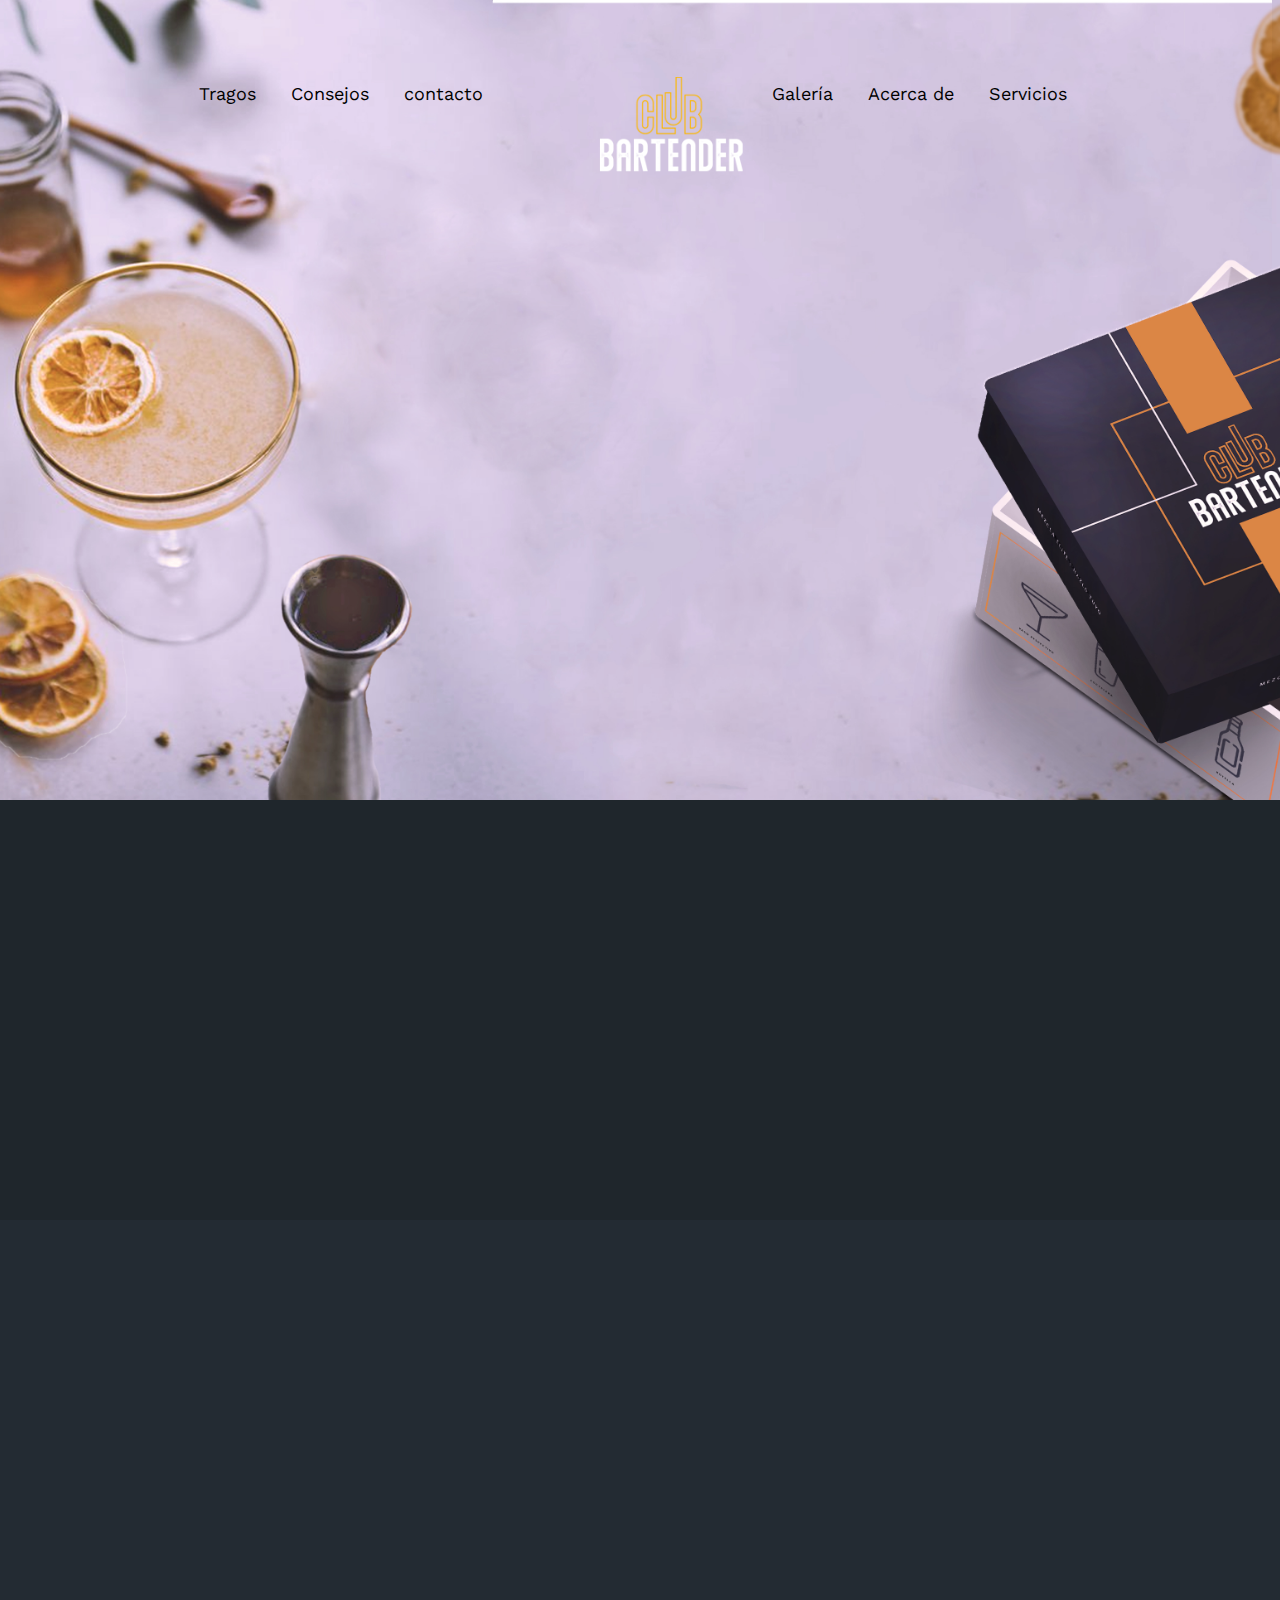
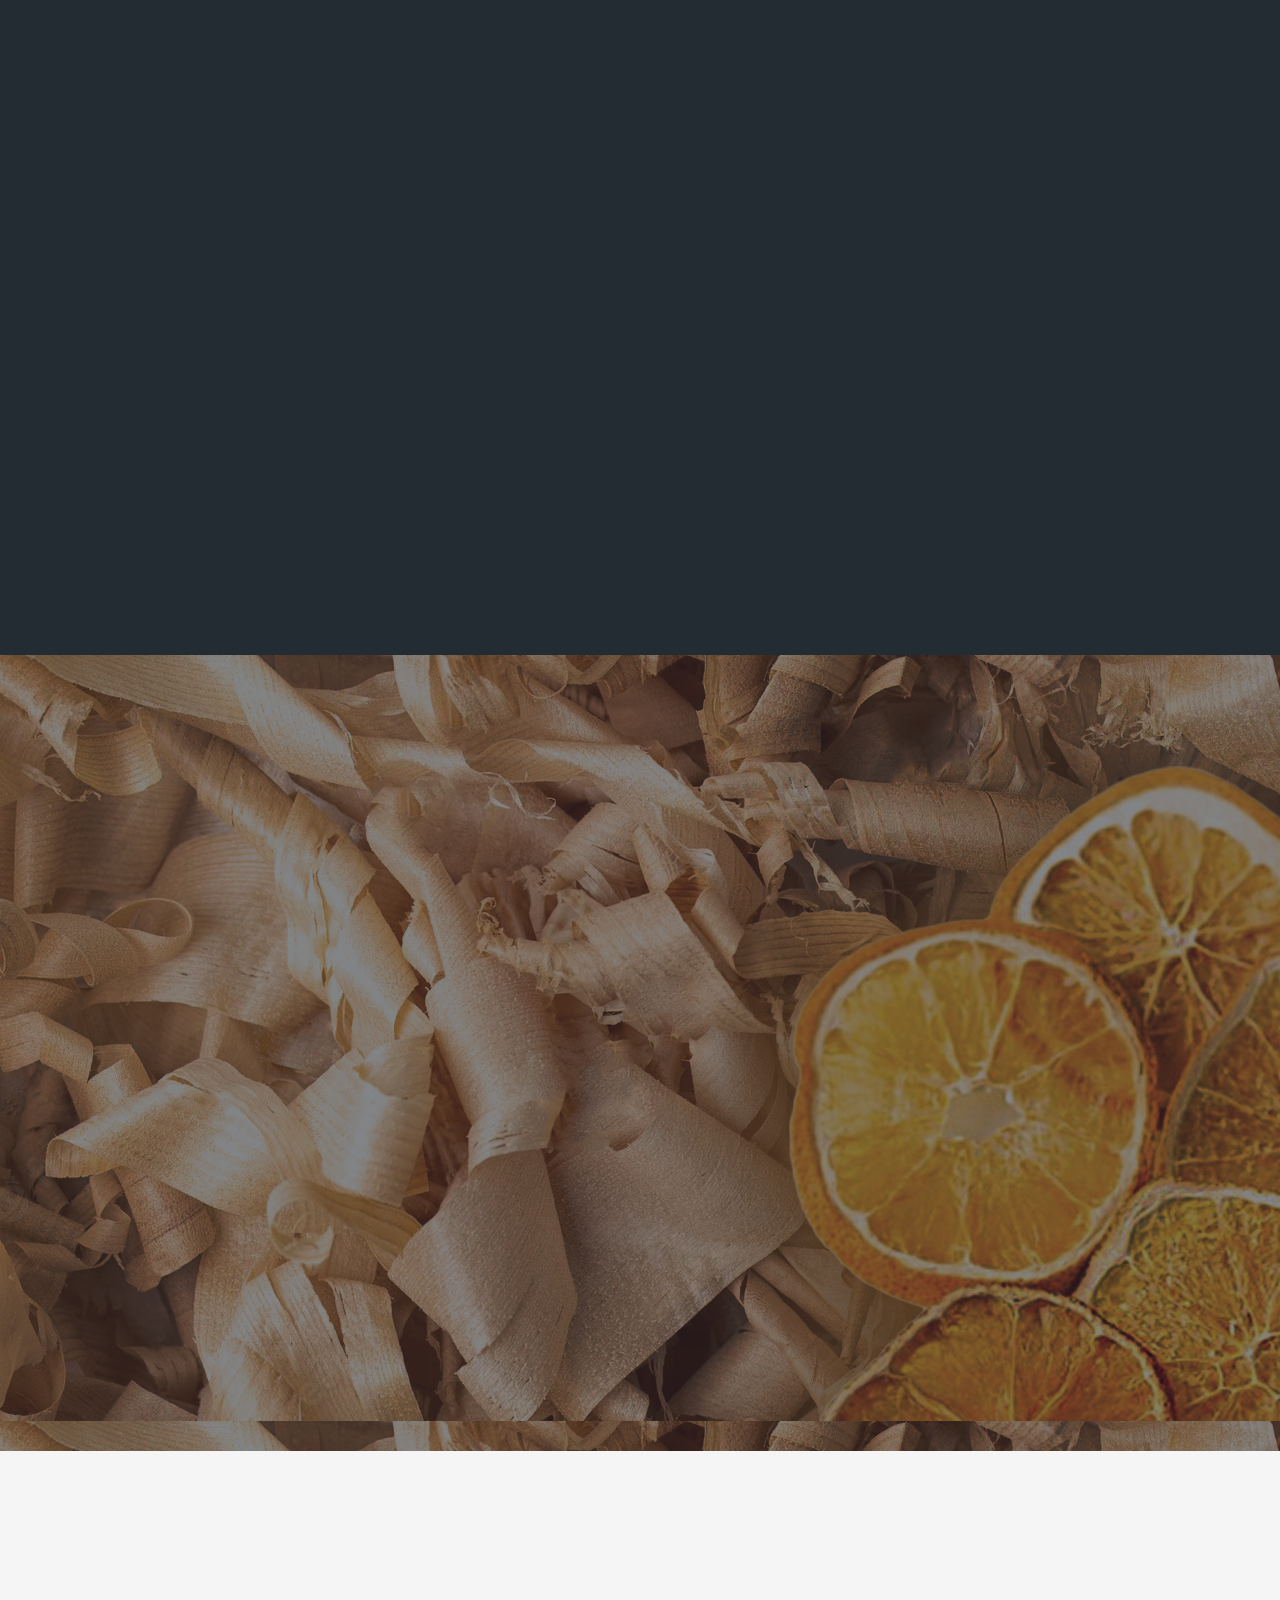
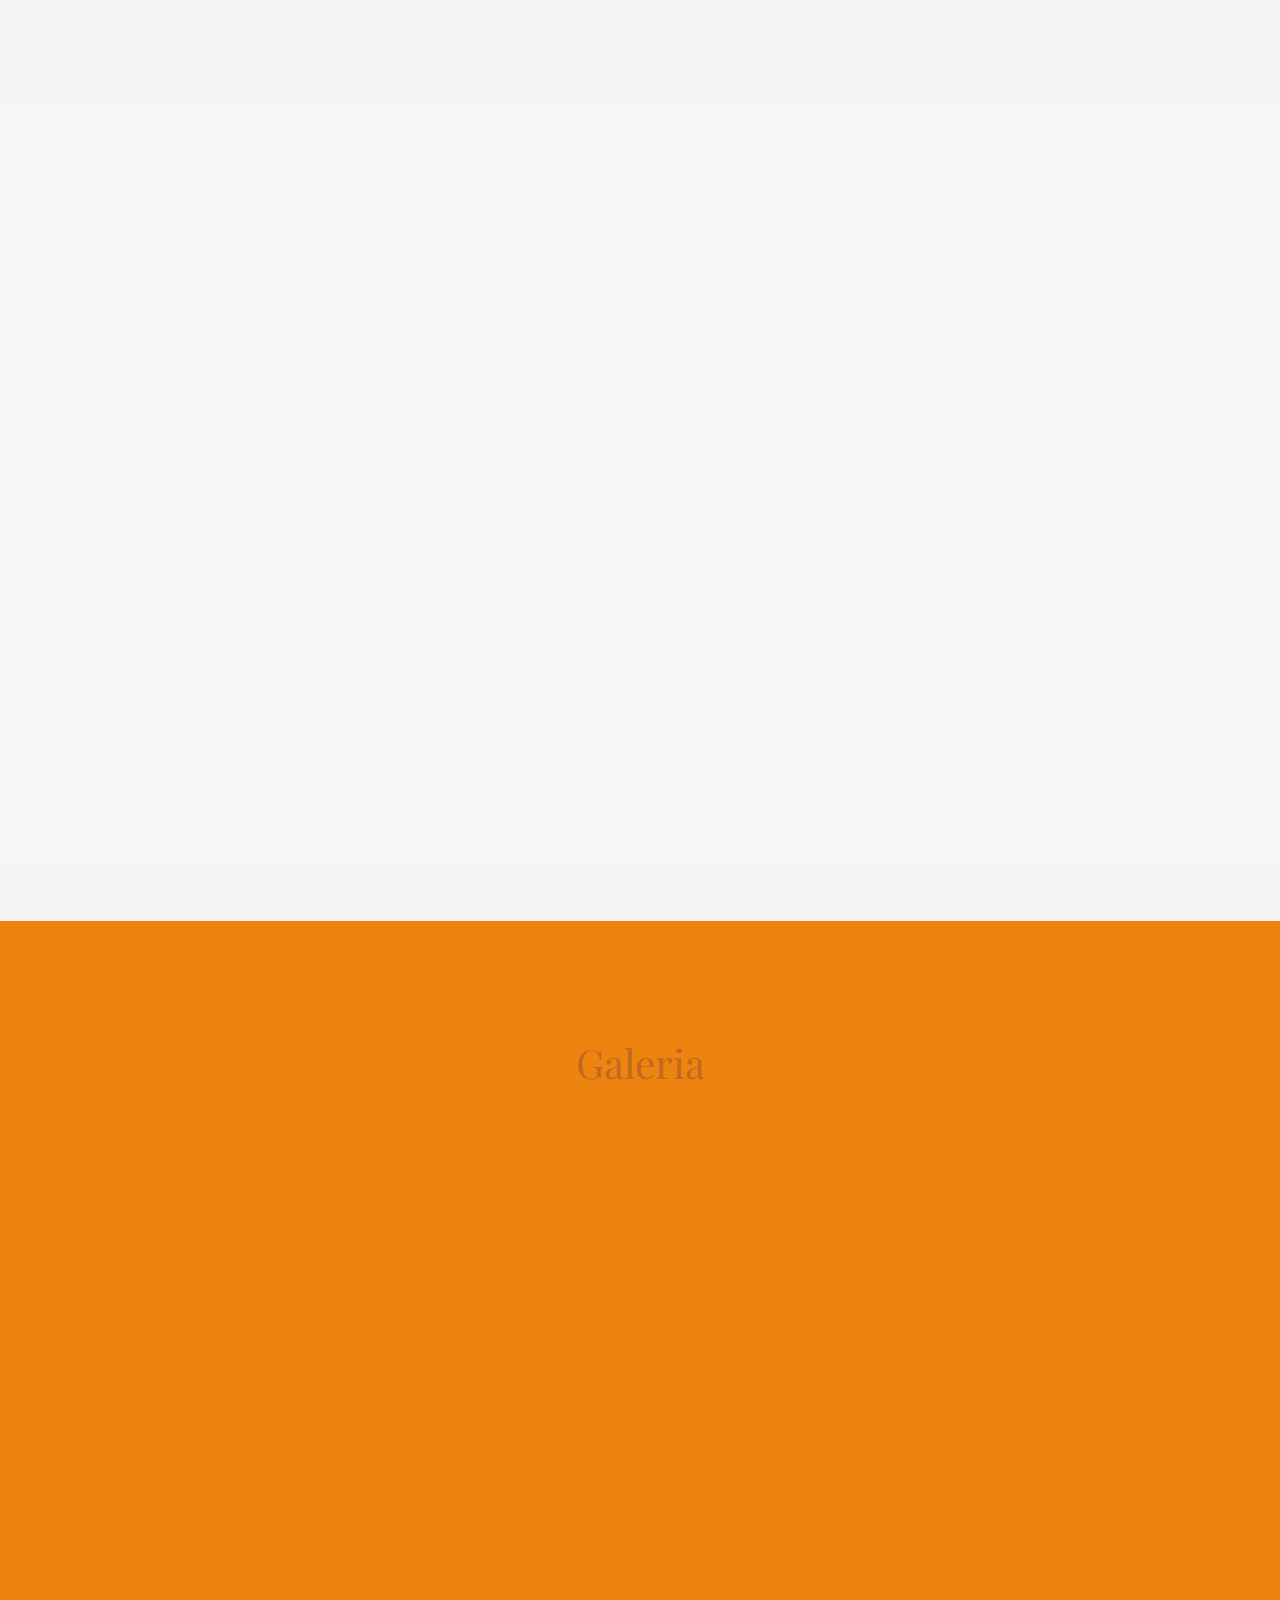
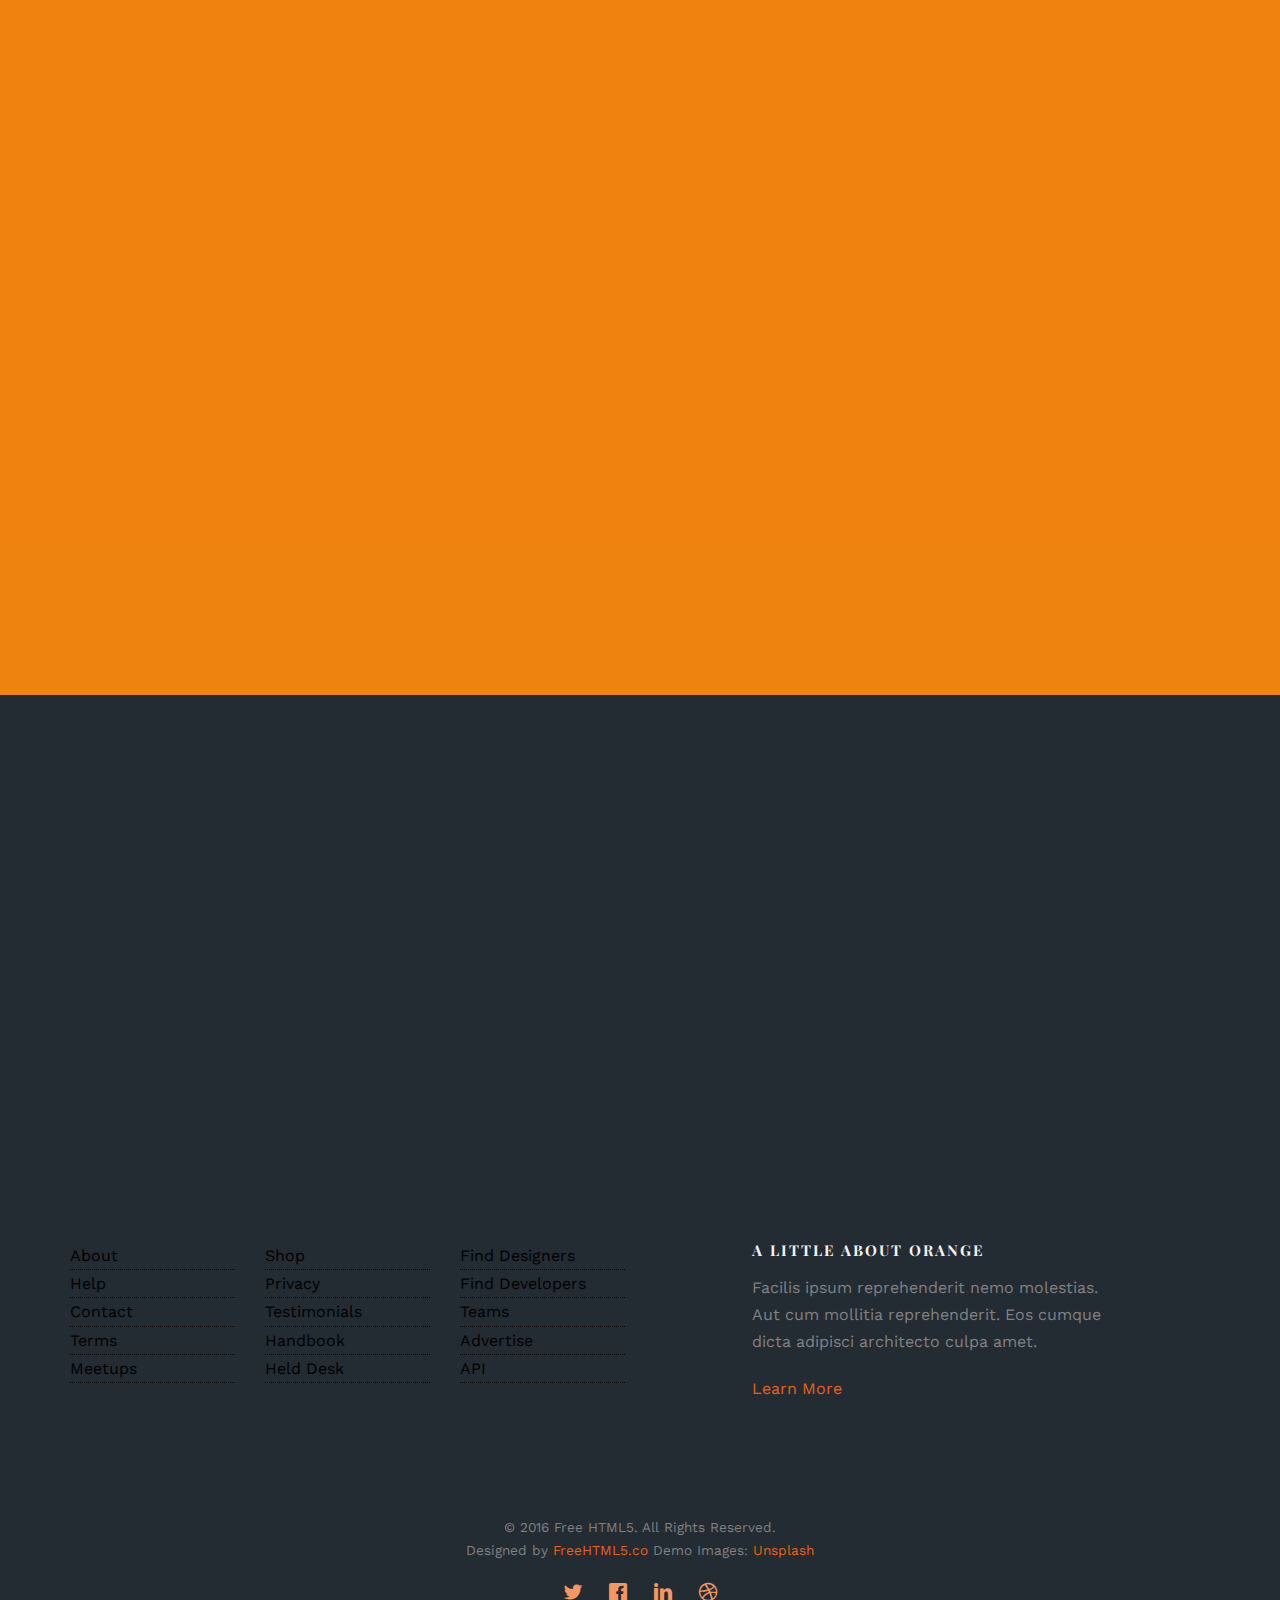
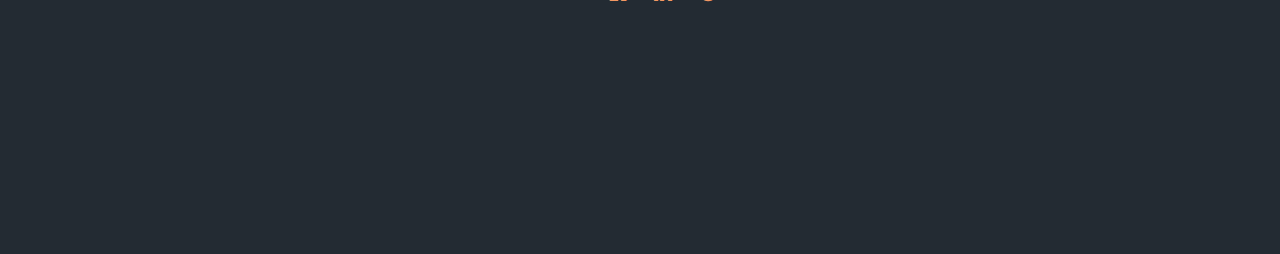
==== commit 8182873d: "Cambio estilo" ====
--- a/index.html
+++ b/index.html
@@ -67,7 +67,7 @@
 						<li><a href="work.html">Galería</a></li>
 						<li><a href="about.html">Acerca de</a></li>
 						<li class="has-dropdown">
-							<a href="services.html">Serviciós</a>
+							<a href="services.html">Servicios</a>
 							<ul class="dropdown">
 								<li><a href="#">Web Design</a></li>
 								<li><a href="#">eCommerce</a></li>
@@ -102,7 +102,7 @@
 		</div>
 	</nav>
 
-	<header id="fh5co-header" class="fh5co-cover" role="banner" style="background-image:url(images/Home2.png);"> 
+	<header id="fh5co-header" class="fh5co-cover" role="banner" style="background-image:url(images/hero4.jpg);"> 
 		<div class="overlay"></div>
 		<!--<img class="img-responsive" src=""alt="">-->
 		<div class="container">
@@ -110,19 +110,20 @@
 				<div class="col-md-10 col-md-offset-1 text-center">
 					<div class="display-t">
 						<div class="display-tc animate-box" data-animate-effect="fadeIn">
-							<h1>MEZCLA ÉLITE: HAZLO TUYO</h1>
+							<h1 class="Élite">MEZCLA ÉLITE: </h1> 
+							<h1 class= "Hazlo">HAZLO TUYO</h1>
 							<h2>Atrevete a superar tus limites de sabor en cada entrega, desde tu casa </h2><a href="http://freehtml5.co/" target="_blank"></a></h2>
-							<!--<div class="row">
-								<form class="form-inline" id="fh5co-header-subscribe">
-									<div class="col-md-6 col-md-offset-3">
-										<div class="form-group">
-											<input type="text" class="form-control" id="email" placeholder="Enter your email">
-											<button type="submit" class="btn btn-default">Join Now</button>
+							<div class="row animate-box">
+								<div class="col-md-8 col-md-offset-2">
+									<form class="form-inline">
+										<div class="col-md-6 col-md-offset-3 col-sm-6">
+											<button type="submit" class="btn btn-default btn-block">Subscribirte</button>
 										</div>
-									</div>
-								</form>
-							</div>-->
+									</form>
+								</div>
+							</div>
 						</div>
+					
 					</div>
 				</div>
 			</div>
@@ -131,41 +132,75 @@
 		
 	</header>
 
+	
 
 	<div id="fh5co-services" class="fh5co-bg-section">
 		<div class="container">
 			<div class="row">
 				<div class="col-md-4 col-sm-4">
 					<div class="feature-center animate-box" data-animate-effect="fadeIn">
-						<span class="icon">
-							<i class="icon-eye"></i>
-						</span>
-						<h3>1. SELECCIONA TU PLAN</h3>
+						<svg xmlns="http://www.w3.org/2000/svg" width="60" height="80" class="cajita" viewBox="0 0 157 158" fill="none">
+							<g clip-path="url(#clip0_55_14)">
+							  <path d="M20.0547 47.2024L78.5004 79.1911L136.946 47.2024" stroke="#CEC1DD" stroke-width="12" stroke-linecap="round" stroke-linejoin="round"/>
+							  <path d="M78.5 79.1973V142.292" stroke="#CEC1DD" stroke-width="12" stroke-linecap="round" stroke-linejoin="round"/>
+							  <path d="M134.824 112.161L80.855 141.709C80.1329 142.104 79.3231 142.311 78.5 142.311C77.6769 142.311 76.8671 142.104 76.145 141.709L22.1762 112.161C21.4056 111.74 20.7623 111.119 20.3136 110.364C19.8648 109.608 19.627 108.747 19.625 107.868V49.2017C19.627 48.3233 19.8648 47.4615 20.3136 46.7063C20.7623 45.9512 21.4056 45.3304 22.1762 44.9087L76.145 15.3608C76.8671 14.9658 77.6769 14.7587 78.5 14.7587C79.3231 14.7587 80.1329 14.9658 80.855 15.3608L134.824 44.9087C135.594 45.3304 136.238 45.9512 136.686 46.7063C137.135 47.4615 137.373 48.3233 137.375 49.2017V107.856C137.375 108.736 137.138 109.601 136.69 110.358C136.241 111.116 135.596 111.739 134.824 112.161Z" stroke="#CEC1DD" stroke-width="12" stroke-linecap="round" stroke-linejoin="round"/>
+							  <path d="M50.0195 29.6564L107.938 61.3569V93.2476" stroke="#CEC1DD" stroke-width="12" stroke-linecap="round" stroke-linejoin="round"/>
+							</g>
+							<defs>
+							  <clipPath id="clip0_55_14">
+								<rect width="157" height="157" fill="white" transform="translate(0 0.0288086)"/>
+							  </clipPath>
+							</defs>
+						</svg>
+						<h3> SELECCIONA TU PLAN</h3>
 						<p>Elige la suscripción que mejor se adapte a lo que buscas</p>
 					</div>
 				</div>
 				<div class="col-md-4 col-sm-4">
 					<div class="feature-center animate-box" data-animate-effect="fadeIn">
-						<span class="icon">
-							<i class="icon-command"></i>
-						</span>
-						<h3>2. DIRECTO A TU CASA</h3>
+						<svg xmlns="http://www.w3.org/2000/svg" width="60" height="80" class="camioncito" viewBox="0 0 166 167" fill="none">
+							<g clip-path="url(#clip0_55_20)">
+							  <path d="M114.125 51.9038H141.735C142.769 51.9033 143.78 52.2117 144.637 52.7894C145.494 53.367 146.159 54.1877 146.547 55.146L155.625 77.8413" stroke="#D5C7E1" stroke-width="12" stroke-linecap="round" stroke-linejoin="round"/>
+							  <path d="M10.375 93.4038H114.125" stroke="#D5C7E1" stroke-width="12" stroke-linecap="round" stroke-linejoin="round"/>
+							  <path d="M119.312 140.091C127.907 140.091 134.875 133.124 134.875 124.529C134.875 115.934 127.907 108.966 119.312 108.966C110.718 108.966 103.75 115.934 103.75 124.529C103.75 133.124 110.718 140.091 119.312 140.091Z" stroke="#D5C7E1" stroke-width="12" stroke-linecap="round" stroke-linejoin="round"/>
+							  <path d="M46.6875 140.091C55.2824 140.091 62.25 133.124 62.25 124.529C62.25 115.934 55.2824 108.966 46.6875 108.966C38.0926 108.966 31.125 115.934 31.125 124.529C31.125 133.124 38.0926 140.091 46.6875 140.091Z" stroke="#D5C7E1" stroke-width="12" stroke-linecap="round" stroke-linejoin="round"/>
+							  <path d="M103.75 124.529H62.25" stroke="#D5C7E1" stroke-width="12" stroke-linecap="round" stroke-linejoin="round"/>
+							  <path d="M114.125 77.8413H155.625V119.341C155.625 120.717 155.078 122.037 154.106 123.009C153.133 123.982 151.813 124.529 150.438 124.529H134.875" stroke="#D5C7E1" stroke-width="12" stroke-linecap="round" stroke-linejoin="round"/>
+							  <path d="M31.125 124.529H15.5625C14.1867 124.529 12.8672 123.982 11.8944 123.009C10.9215 122.037 10.375 120.717 10.375 119.341V46.7163C10.375 45.3405 10.9215 44.021 11.8944 43.0482C12.8672 42.0753 14.1867 41.5288 15.5625 41.5288H114.125V109.855" stroke="#D5C7E1" stroke-width="12" stroke-linecap="round" stroke-linejoin="round"/>
+							</g>
+							<defs>
+							  <clipPath id="clip0_55_20">
+								<rect width="166" height="166" fill="white" transform="translate(0 0.0288086)"/>
+							  </clipPath>
+							</defs>
+						  </svg>
+						<h3>DIRECTO A TU CASA</h3>
 						<p>Te enviamos tu caja a tu domicilio sin costo adicional </p>
 					</div>
 				</div>
 				<div class="col-md-4 col-sm-4">
 					<div class="feature-center animate-box" data-animate-effect="fadeIn">
-						<span class="icon">
-							<i class="icon-mouse"></i>
-						</span>
-						<h3>3. ¡ QUE EMPIECE LA MAGUIA !</h3>
+						<svg xmlns="http://www.w3.org/2000/svg" width="60" height="80" class="botella" viewBox="0 0 191 191" fill="none">
+							<g clip-path="url(#clip0_55_8)">
+							  <path d="M83.5874 23.8221L107.363 23.7284" stroke="#D5C7E1" stroke-width="12" stroke-linecap="round" stroke-linejoin="round"/>
+							  <path d="M89.5312 23.7987L83.7513 65.4288L71.9339 83.307L72.1777 145.204C72.1819 146.308 72.4036 147.401 72.83 148.419C73.2565 149.437 73.8794 150.362 74.6631 151.139C75.4469 151.917 76.3761 152.533 77.3978 152.951C78.4195 153.369 79.5136 153.583 80.6176 153.578L111.355 153.457C112.459 153.453 113.551 153.231 114.569 152.805C115.588 152.378 116.512 151.755 117.29 150.972C118.067 150.188 118.683 149.259 119.101 148.237C119.52 147.215 119.733 146.121 119.728 145.017L119.484 83.1197L107.526 65.3351L101.419 23.7518" stroke="#D5C7E1" stroke-width="12" stroke-linecap="round" stroke-linejoin="round"/>
+							  <path d="M71.9805 95.1946L119.531 95.0073" stroke="#D5C7E1" stroke-width="12" stroke-linecap="round" stroke-linejoin="round"/>
+							  <path d="M119.695 136.614L72.1445 136.801" stroke="#D5C7E1" stroke-width="12" stroke-linecap="round" stroke-linejoin="round"/>
+							</g>
+							<defs>
+							  <clipPath id="clip0_55_8">
+								<rect width="134.494" height="134.494" fill="white" transform="translate(0.654785 95.4756) rotate(-45.2257)"/>
+							  </clipPath>
+							</defs>
+						  </svg>
+						<h3>¡ QUE EMPIECE LA MAGIA !</h3>
 						<p>Es hora de que pongas a trabajar tus habilidades y a disfrutar</p>
 						</div>
 					</div>
 				</div>
 			</div>
 		</div>
-	</header>
+	</div>
 <!-- Flickity HTML init -->
 
 	<div id="fh5co-projectsomos">
@@ -231,7 +266,7 @@
 				<div class="col-md-4">
 					<div class="box-testimony animate-box">
 						<blockquote>
-							<span class="quote"><span><i class="icon-quote"></i></span></span>
+							<span class="quote" style="background-image:url(images/1_ph.jpg)"> <span><i class="icon-quote"></i></span></span>
 							<p>&ldquo;“ Un amigo me recomendo esta pagina, porque sabia que queria estaba interesado en este rubro. Me suscrbí a los 3 meses y no pense que me atraparía tanto. Estoy esperando ancioso la proxima caja “&rdquo;</p>
 						</blockquote>
 						<p class="author">Jonatan<a href="http://freehtml5.co/" target="_blank"> Helguera</a> <span class="subtext">Creative Director</span></p>
@@ -267,7 +302,7 @@
 		<div class="container">
 			<div class="row animate-box">
 				<div class="col-md-8 col-md-offset-2 text-center fh5co-heading">
-					<h2>Suscripciónes</h2>
+					<h2>Suscripciones</h2>
 					<p>En cada caja encontraras todo lo necesario para experimentar, explorar y superarte trago a trago.</p>
 				</div>
 			</div>
@@ -437,25 +472,15 @@
 			</div>
 		</nav>-->
 	
-		<div id="fh5co-blog" class="fh5co-bg-section">
-			<div class="container">
-				<div class="row animate-box">
-					
-					<div class="col-md-8 col-md-offset-2 text-center fh5co-heading">
-						
-						<h2>Galeria</h2>
-						<p></p>
-					</div>
-								<!--<h2>Free html5 templates Made by <a href="http://freehtml5.co" target="_blank">freehtml5.co</a></h2>-->
-							</div>
-						</div>
-					</div>
-				</div>
-			</div>
-		</header>
+	
 	
 		<div id="fh5co-project">
 			<div class="container">
+				<div class="col-md-8 col-md-offset-2 text-center fh5co-heading">
+						
+					<h2 class="galeria">Galeria</h2>
+					<p></p>
+			</div>
 				<div class="row">
 					<div class="col-md-4 col-sm-6 fh5co-project animate-box" data-animate-effect="fadeIn">
 						<a href="#"><img src="images/Imagenes necesarias/14_g.jpg" alt="Free HTML5 Website Template by FreeHTML5.co" class="img-responsive">
--- a/css/style.css
+++ b/css/style.css
@@ -100,18 +100,24 @@
     top: 0;
   }
 }
-.fh5co-nav .left-menu, .fh5co-nav .right-menu, .fh5co-nav .logo {
-  display: inline-block;
+.fh5co-nav .left-menu,  .fh5co-nav .logo, .fh5co-nav .right-menu{
+  display: inline-flex;
+  padding: auto;
+  float: inline-end;
   width: 40%;
-  float: left;
-}
+    
+}
+
+
 .fh5co-nav .logo {
-  width: 20%;
-  float: left;
+  width: 15%;
+  margin: auto;
+  
+
 }
 .fh5co-nav #fh5co-logo {
   font-size: 20px;
-  color:#eea236
+  color:#eea236;
   margin: 0;
   padding: 0;
   text-align: center;
@@ -141,11 +147,12 @@
   margin: 0;
   list-style: none;
   display: inline;
+
 }
 .fh5co-nav ul li a {
   font-size: 18px;
   padding: 30px 15px;
-  color: rgba(255, 255, 255, 0.8);
+  color: black;
   -webkit-transition: 0.5s;
   -o-transition: 0.5s;
   transition: 0.5s;
@@ -281,6 +288,20 @@
   display: table;
   width: 100%;
 }
+#fh5co-header .display-tc h1.Élite{
+  color: rgb(0, 0, 0);
+  font-size: 30px;
+  margin-bottom: 10px;
+}
+#fh5co-header .display-tc h1.Hazlo{
+  color: rgb(238, 238, 238);
+  font-size: 70px;
+  margin-bottom: 10px;
+}
+#fh5co-header .fh5co-project h2.galeria{
+  color: black;
+}
+
 @media screen and (max-width: 768px) {
   .fh5co-cover .display-t,
   .fh5co-cover .display-tc {
@@ -353,9 +374,10 @@
 #fh5co-header .display-tc .btn,
 #fh5co-counter .display-tc .btn,
 .fh5co-cover .display-tc .btn {
-  padding: 15px 30px;
-  background: #f39863;
-  color: #fff;
+  margin: auto;
+  background: rgba(0, 0, 0, 0.229);
+  color: #fff;
+  
   border: none !important;
   font-size: 18px;
   text-transform: uppercase;
@@ -377,6 +399,7 @@
 .fh5co-cover .display-tc .form-inline .form-group {
   width: 100% !important;
   margin-bottom: 10px;
+  
 }
 #fh5co-header .display-tc .form-inline .form-group .form-control,
 #fh5co-counter .display-tc .form-inline .form-group .form-control,
@@ -391,9 +414,11 @@
 }
 
 .fh5co-bg-section {
-  background:rgba(35, 43, 51, 0.432);
+  background:#1F262C;
   opacity: 0,5;
 }
+
+
 
 #fh5co-services,
 #fh5co-started,
@@ -545,8 +570,27 @@
   font-size: 23px;
   content: "\e9af";
 }
+.feature-center .cajita, .botella, .camioncito{
+  
+  width: 50px;
+  height: 50px;
+  margin-bottom: 10px;
+  display: block;
+  fill: none;
+  stroke: #d5c7e100;
+  stroke-width: 12;
+  stroke-linecap: round;
+  stroke-linejoin: round;
+}
+
+
 
 .feature-center {
+  display: flex;
+  flex-direction: column;
+  align-items: center; /* Esto alinea horizontalmente */
+  text-align: center; /* Esto alinea el texto horizontalmente */
+
   padding-left: 60px;
   padding-right: 20px;
   float: left;
@@ -589,6 +633,7 @@
     line-height: normal;
 }
 .feature-center h3 {
+  margin: 0%; /* Elimina el margen predeterminado para los encabezados */
   font-size: 22px;
   color: #5d5d5d;
 }
@@ -601,6 +646,16 @@
   font-weight: 700;
   line-height: normal;
 }
+#fh5co-project .fh5co-project .gallery{
+  color: #4c24b1;
+  text-align: center;
+  font-family: Bellota Text;
+  font-size: 64px;
+  font-style: normal;
+  font-weight: 700;
+  line-height: normal;
+}
+
 
 #fh5co-project .fh5co-project {
   margin-bottom: 30px;
@@ -781,7 +836,13 @@
   font-size: 40px;
   margin-bottom: 20px;
   line-height: 1.5;
-  color: #f67e1d;
+  color: #bf6a20;
+}
+.fh5co-project h2.galeria{
+  font-size: 40px;
+  margin-bottom: 20px;
+  line-height: 1.5;
+  color: #bf6a20;
 }
 .fh5co-heading p {
   color: #b9b9ba;
@@ -805,9 +866,7 @@
   right: 0;
   background: rgb(33 41 48 / 47%);
 }
-#fh5co-testimonial .fh5co-heading h2 {
-  color: white;
-}
+
 #fh5co-testimonial .box-testimony {
   margin-bottom: 2em;
   float: left;
--- a/css/style.css
+++ b/css/style.css
@@ -100,18 +100,24 @@
     top: 0;
   }
 }
-.fh5co-nav .left-menu, .fh5co-nav .right-menu, .fh5co-nav .logo {
-  display: inline-block;
+.fh5co-nav .left-menu,  .fh5co-nav .logo, .fh5co-nav .right-menu{
+  display: inline-flex;
+  padding: auto;
+  float: inline-end;
   width: 40%;
-  float: left;
-}
+    
+}
+
+
 .fh5co-nav .logo {
-  width: 20%;
-  float: left;
+  width: 15%;
+  margin: auto;
+  
+
 }
 .fh5co-nav #fh5co-logo {
   font-size: 20px;
-  color:#eea236
+  color:#eea236;
   margin: 0;
   padding: 0;
   text-align: center;
@@ -141,11 +147,12 @@
   margin: 0;
   list-style: none;
   display: inline;
+
 }
 .fh5co-nav ul li a {
   font-size: 18px;
   padding: 30px 15px;
-  color: rgba(255, 255, 255, 0.8);
+  color: black;
   -webkit-transition: 0.5s;
   -o-transition: 0.5s;
   transition: 0.5s;
@@ -281,6 +288,20 @@
   display: table;
   width: 100%;
 }
+#fh5co-header .display-tc h1.Élite{
+  color: rgb(0, 0, 0);
+  font-size: 30px;
+  margin-bottom: 10px;
+}
+#fh5co-header .display-tc h1.Hazlo{
+  color: rgb(238, 238, 238);
+  font-size: 70px;
+  margin-bottom: 10px;
+}
+#fh5co-header .fh5co-project h2.galeria{
+  color: black;
+}
+
 @media screen and (max-width: 768px) {
   .fh5co-cover .display-t,
   .fh5co-cover .display-tc {
@@ -353,9 +374,10 @@
 #fh5co-header .display-tc .btn,
 #fh5co-counter .display-tc .btn,
 .fh5co-cover .display-tc .btn {
-  padding: 15px 30px;
-  background: #f39863;
-  color: #fff;
+  margin: auto;
+  background: rgba(0, 0, 0, 0.229);
+  color: #fff;
+  
   border: none !important;
   font-size: 18px;
   text-transform: uppercase;
@@ -377,6 +399,7 @@
 .fh5co-cover .display-tc .form-inline .form-group {
   width: 100% !important;
   margin-bottom: 10px;
+  
 }
 #fh5co-header .display-tc .form-inline .form-group .form-control,
 #fh5co-counter .display-tc .form-inline .form-group .form-control,
@@ -391,9 +414,11 @@
 }
 
 .fh5co-bg-section {
-  background:rgba(35, 43, 51, 0.432);
+  background:#1F262C;
   opacity: 0,5;
 }
+
+
 
 #fh5co-services,
 #fh5co-started,
@@ -545,8 +570,27 @@
   font-size: 23px;
   content: "\e9af";
 }
+.feature-center .cajita, .botella, .camioncito{
+  
+  width: 50px;
+  height: 50px;
+  margin-bottom: 10px;
+  display: block;
+  fill: none;
+  stroke: #d5c7e100;
+  stroke-width: 12;
+  stroke-linecap: round;
+  stroke-linejoin: round;
+}
+
+
 
 .feature-center {
+  display: flex;
+  flex-direction: column;
+  align-items: center; /* Esto alinea horizontalmente */
+  text-align: center; /* Esto alinea el texto horizontalmente */
+
   padding-left: 60px;
   padding-right: 20px;
   float: left;
@@ -589,6 +633,7 @@
     line-height: normal;
 }
 .feature-center h3 {
+  margin: 0%; /* Elimina el margen predeterminado para los encabezados */
   font-size: 22px;
   color: #5d5d5d;
 }
@@ -601,6 +646,16 @@
   font-weight: 700;
   line-height: normal;
 }
+#fh5co-project .fh5co-project .gallery{
+  color: #4c24b1;
+  text-align: center;
+  font-family: Bellota Text;
+  font-size: 64px;
+  font-style: normal;
+  font-weight: 700;
+  line-height: normal;
+}
+
 
 #fh5co-project .fh5co-project {
   margin-bottom: 30px;
@@ -781,7 +836,13 @@
   font-size: 40px;
   margin-bottom: 20px;
   line-height: 1.5;
-  color: #f67e1d;
+  color: #bf6a20;
+}
+.fh5co-project h2.galeria{
+  font-size: 40px;
+  margin-bottom: 20px;
+  line-height: 1.5;
+  color: #bf6a20;
 }
 .fh5co-heading p {
   color: #b9b9ba;
@@ -805,9 +866,7 @@
   right: 0;
   background: rgb(33 41 48 / 47%);
 }
-#fh5co-testimonial .fh5co-heading h2 {
-  color: white;
-}
+
 #fh5co-testimonial .box-testimony {
   margin-bottom: 2em;
   float: left;
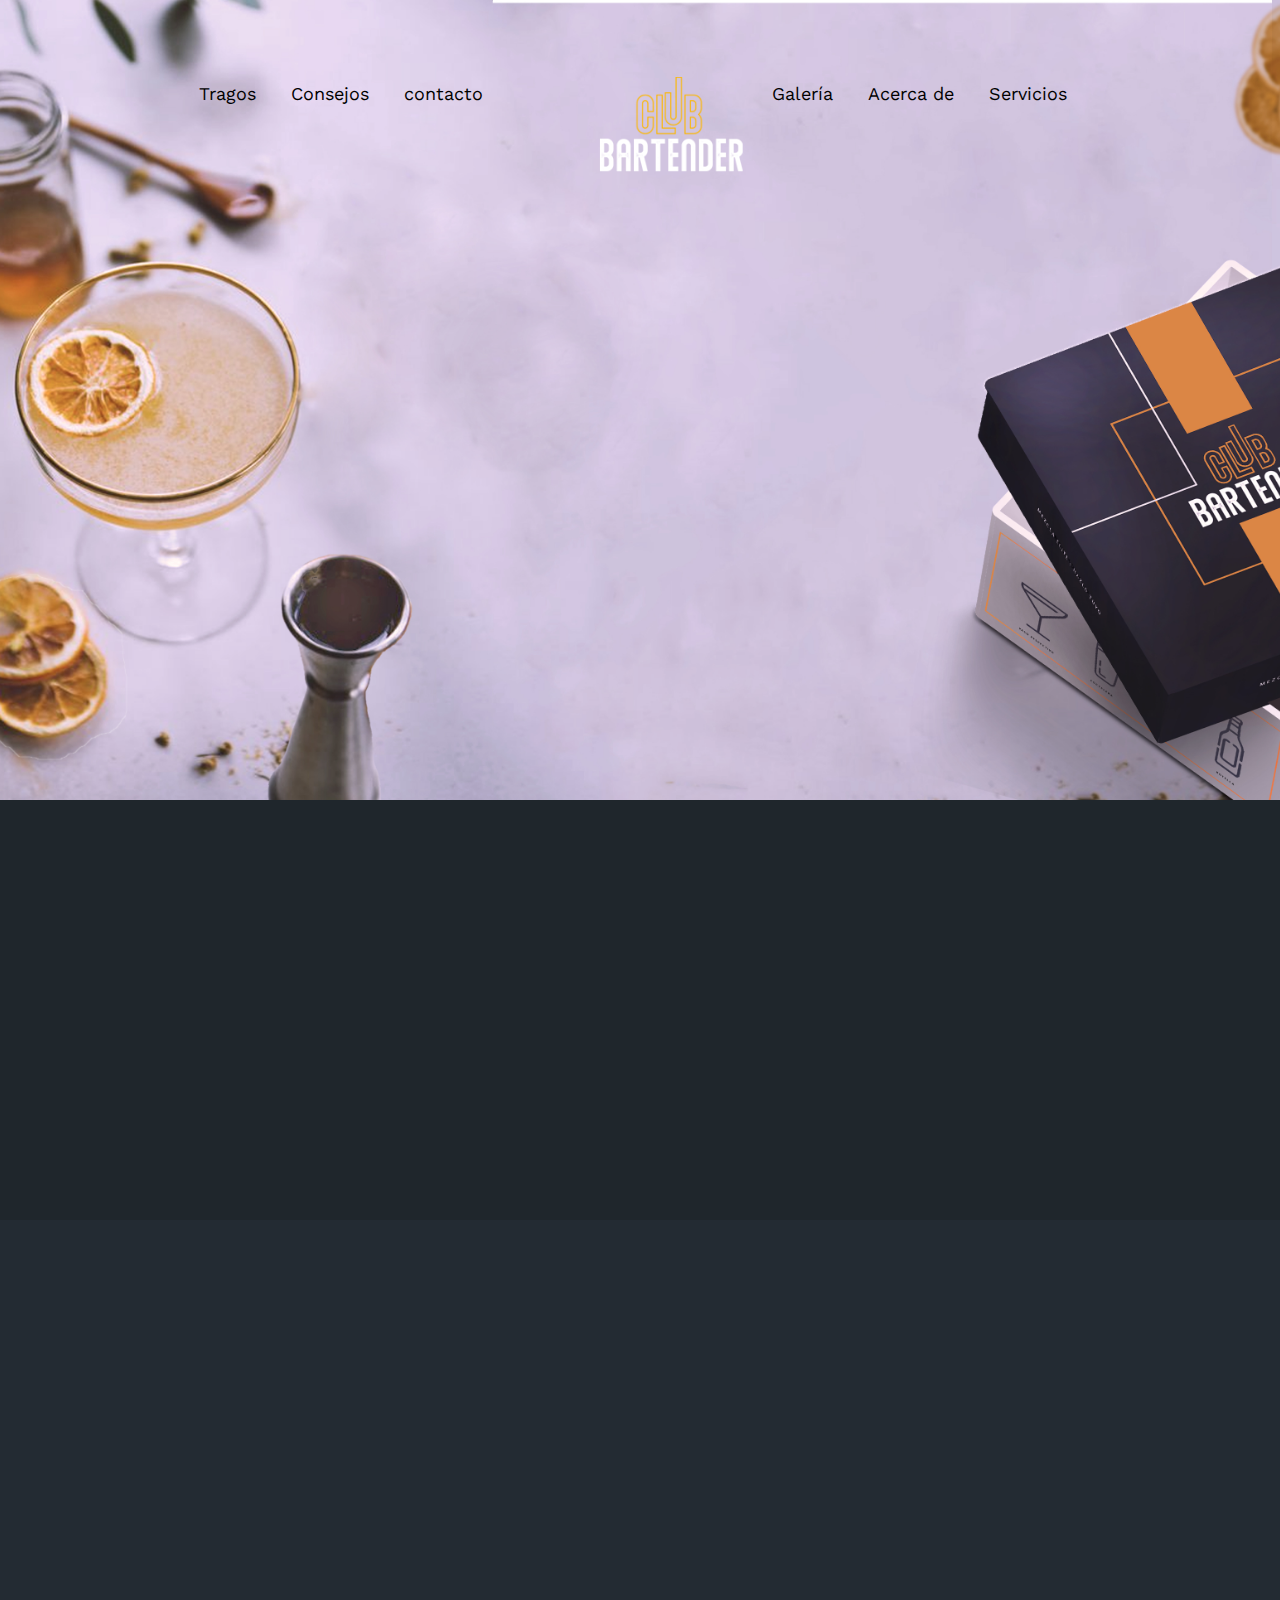
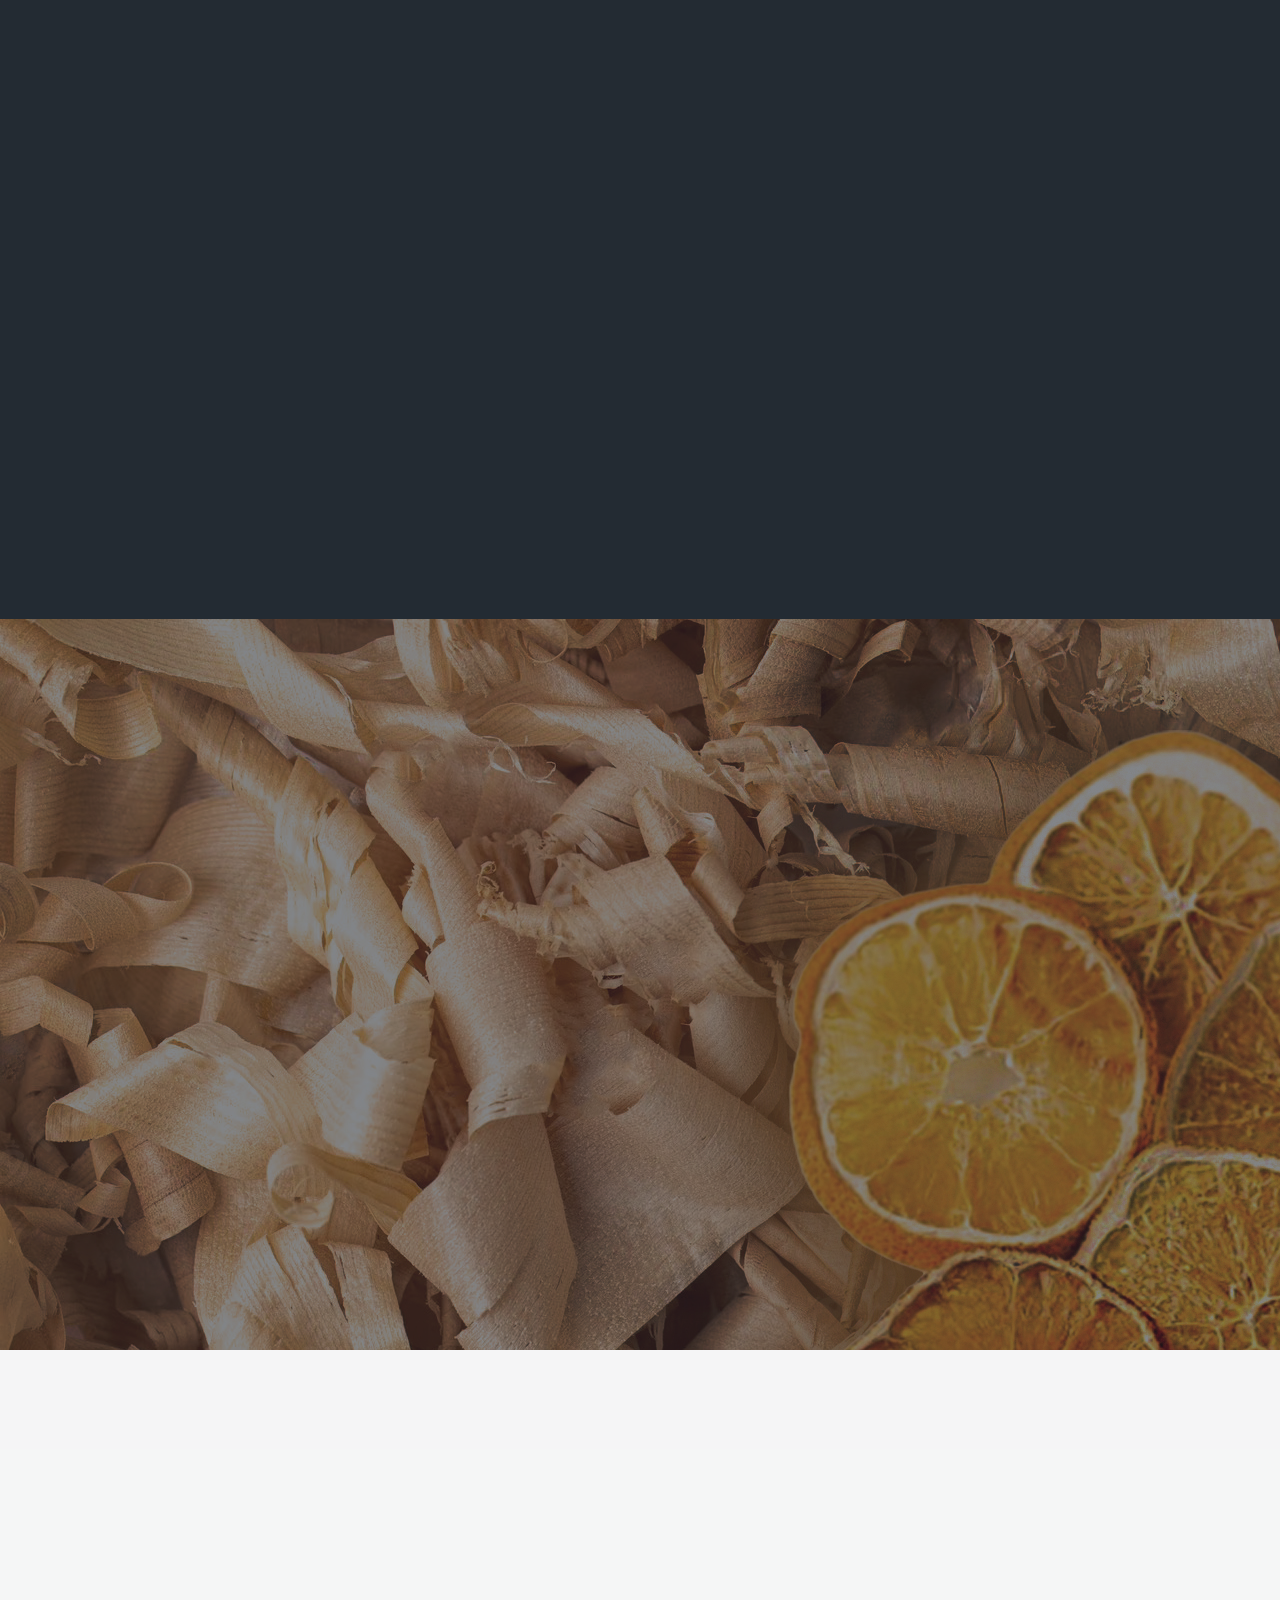
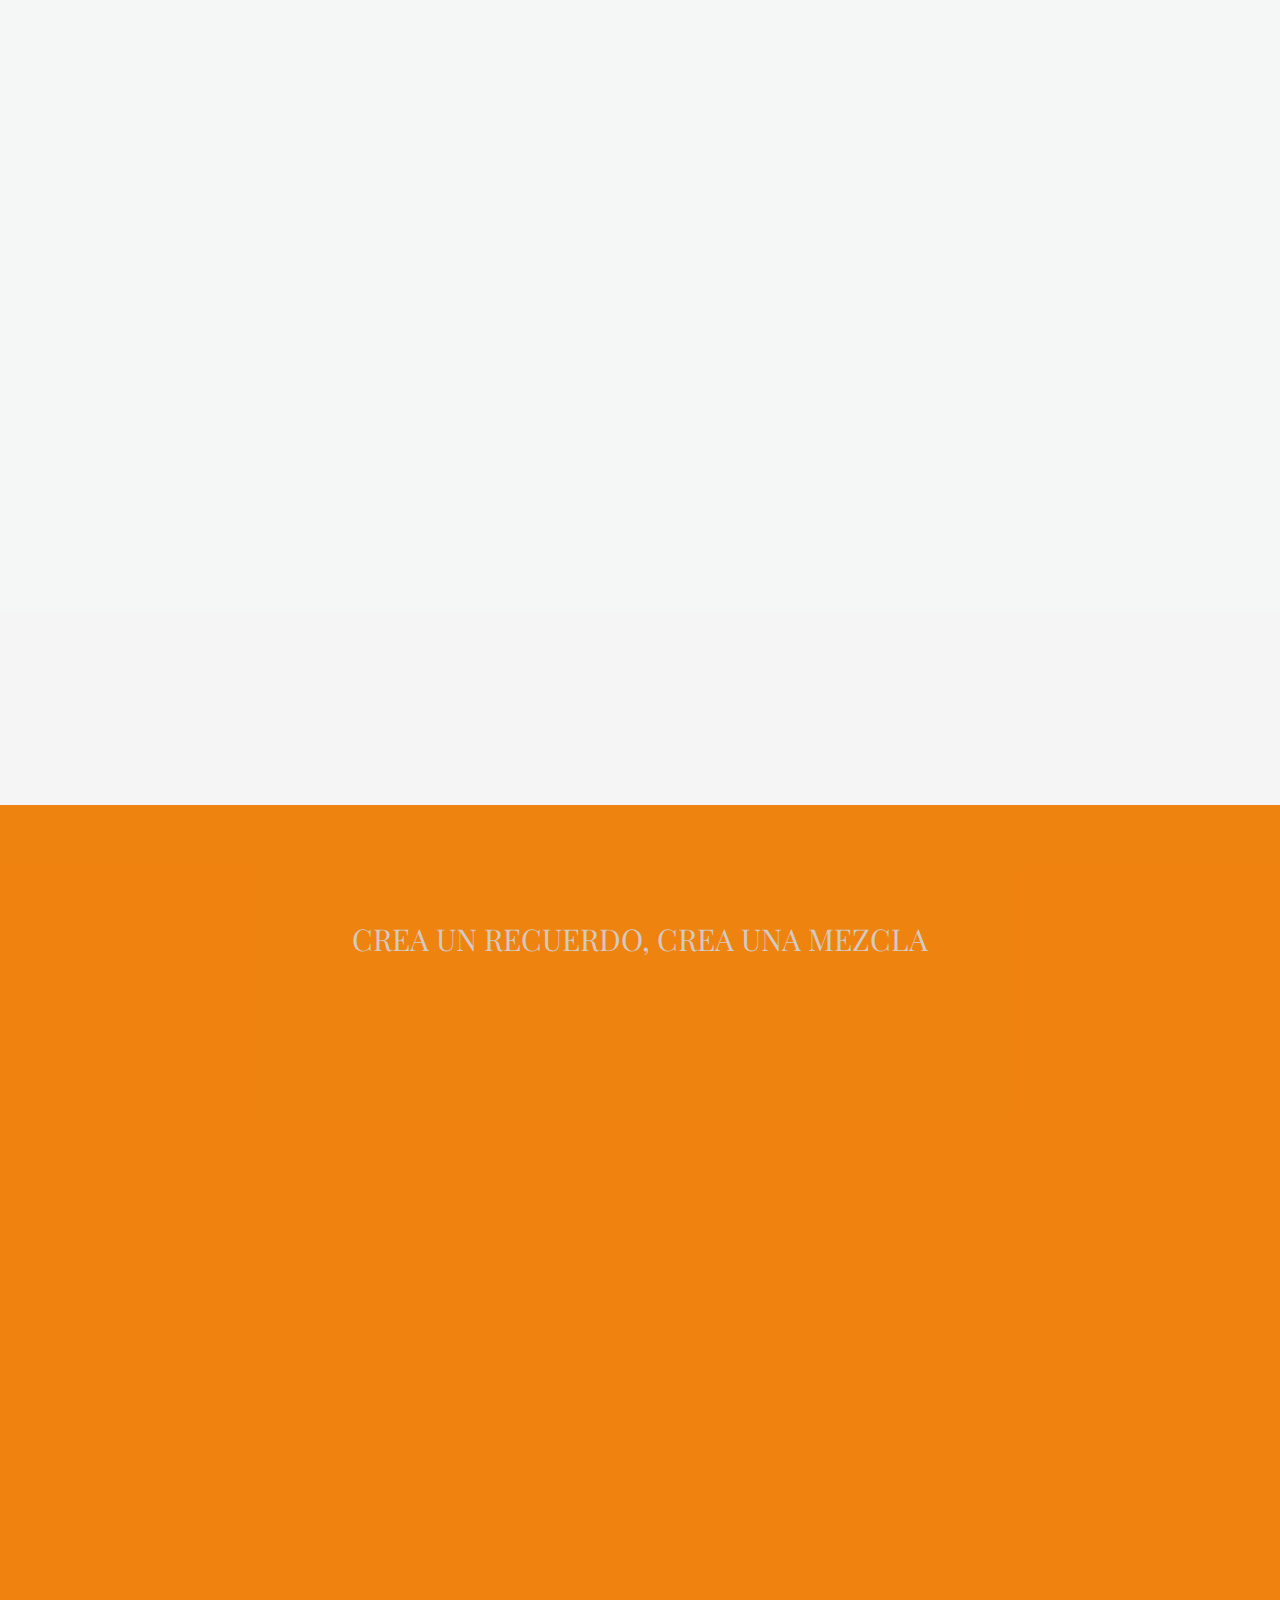
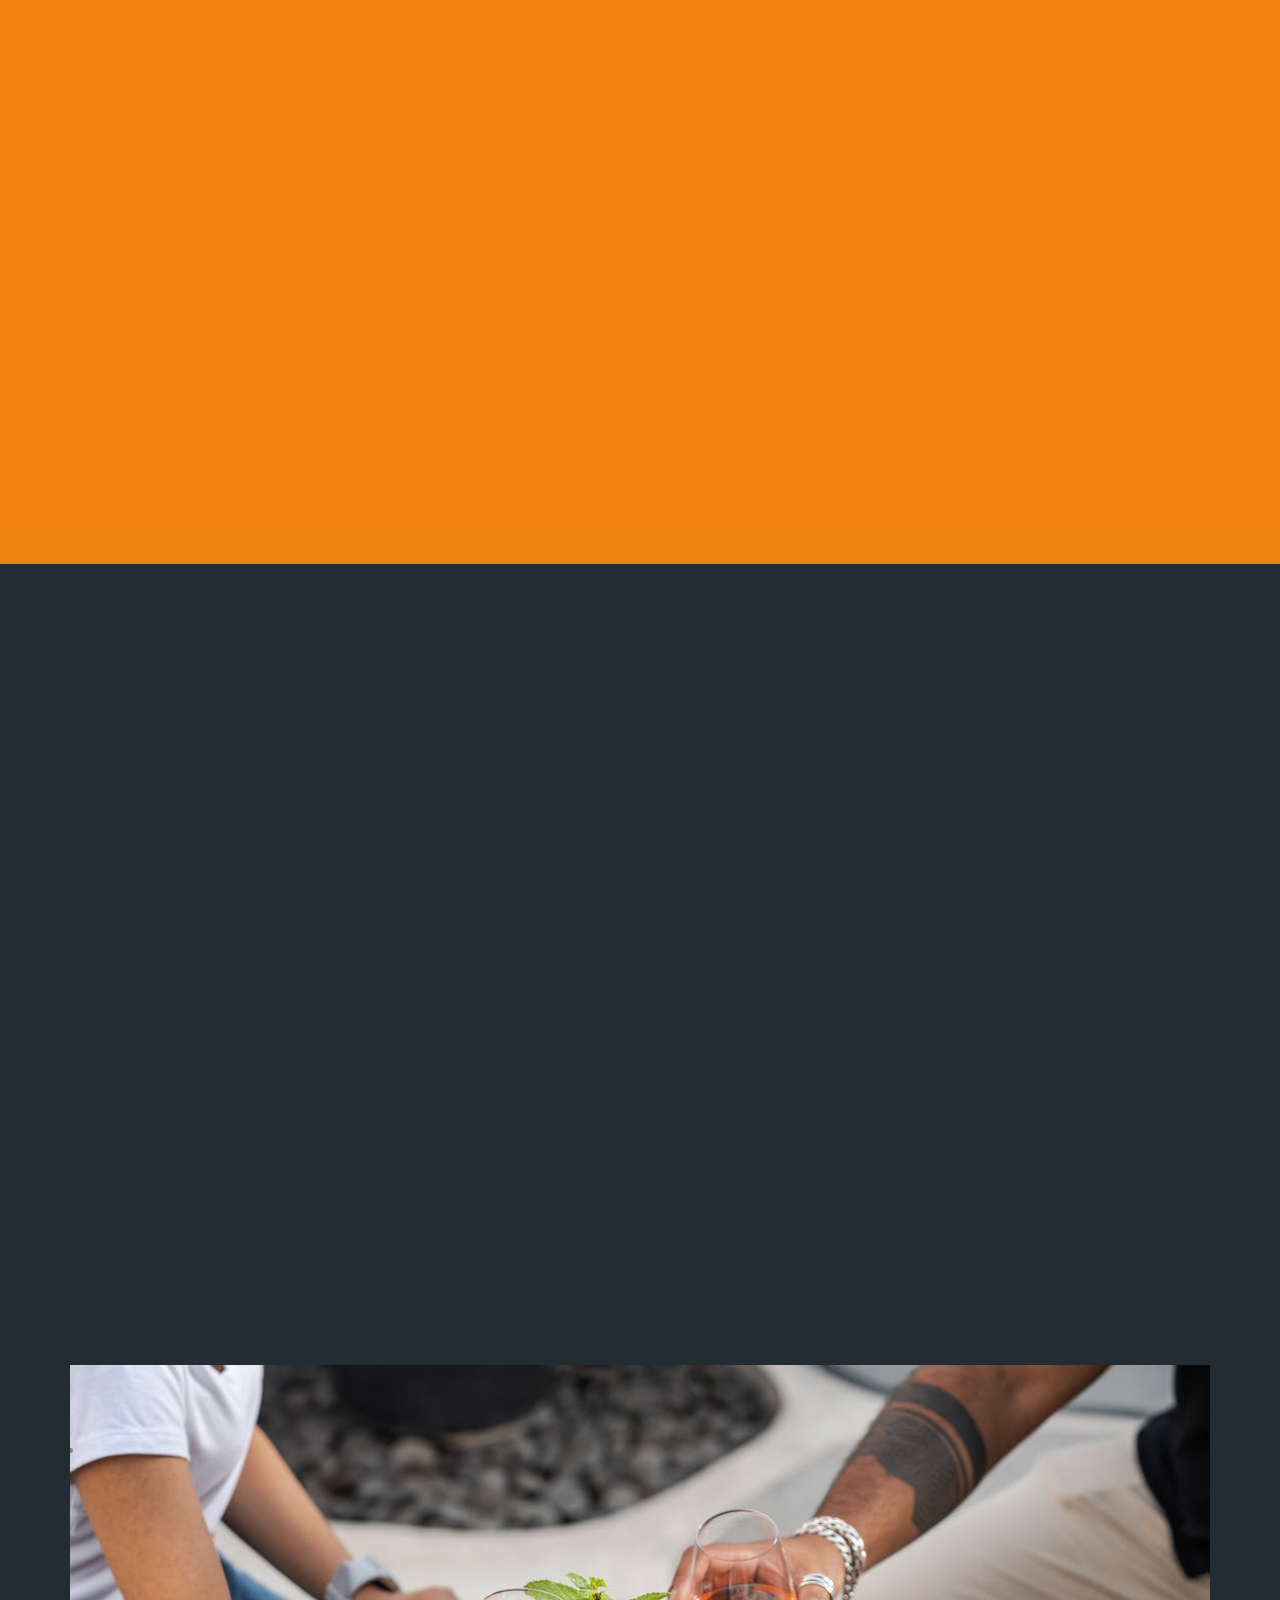
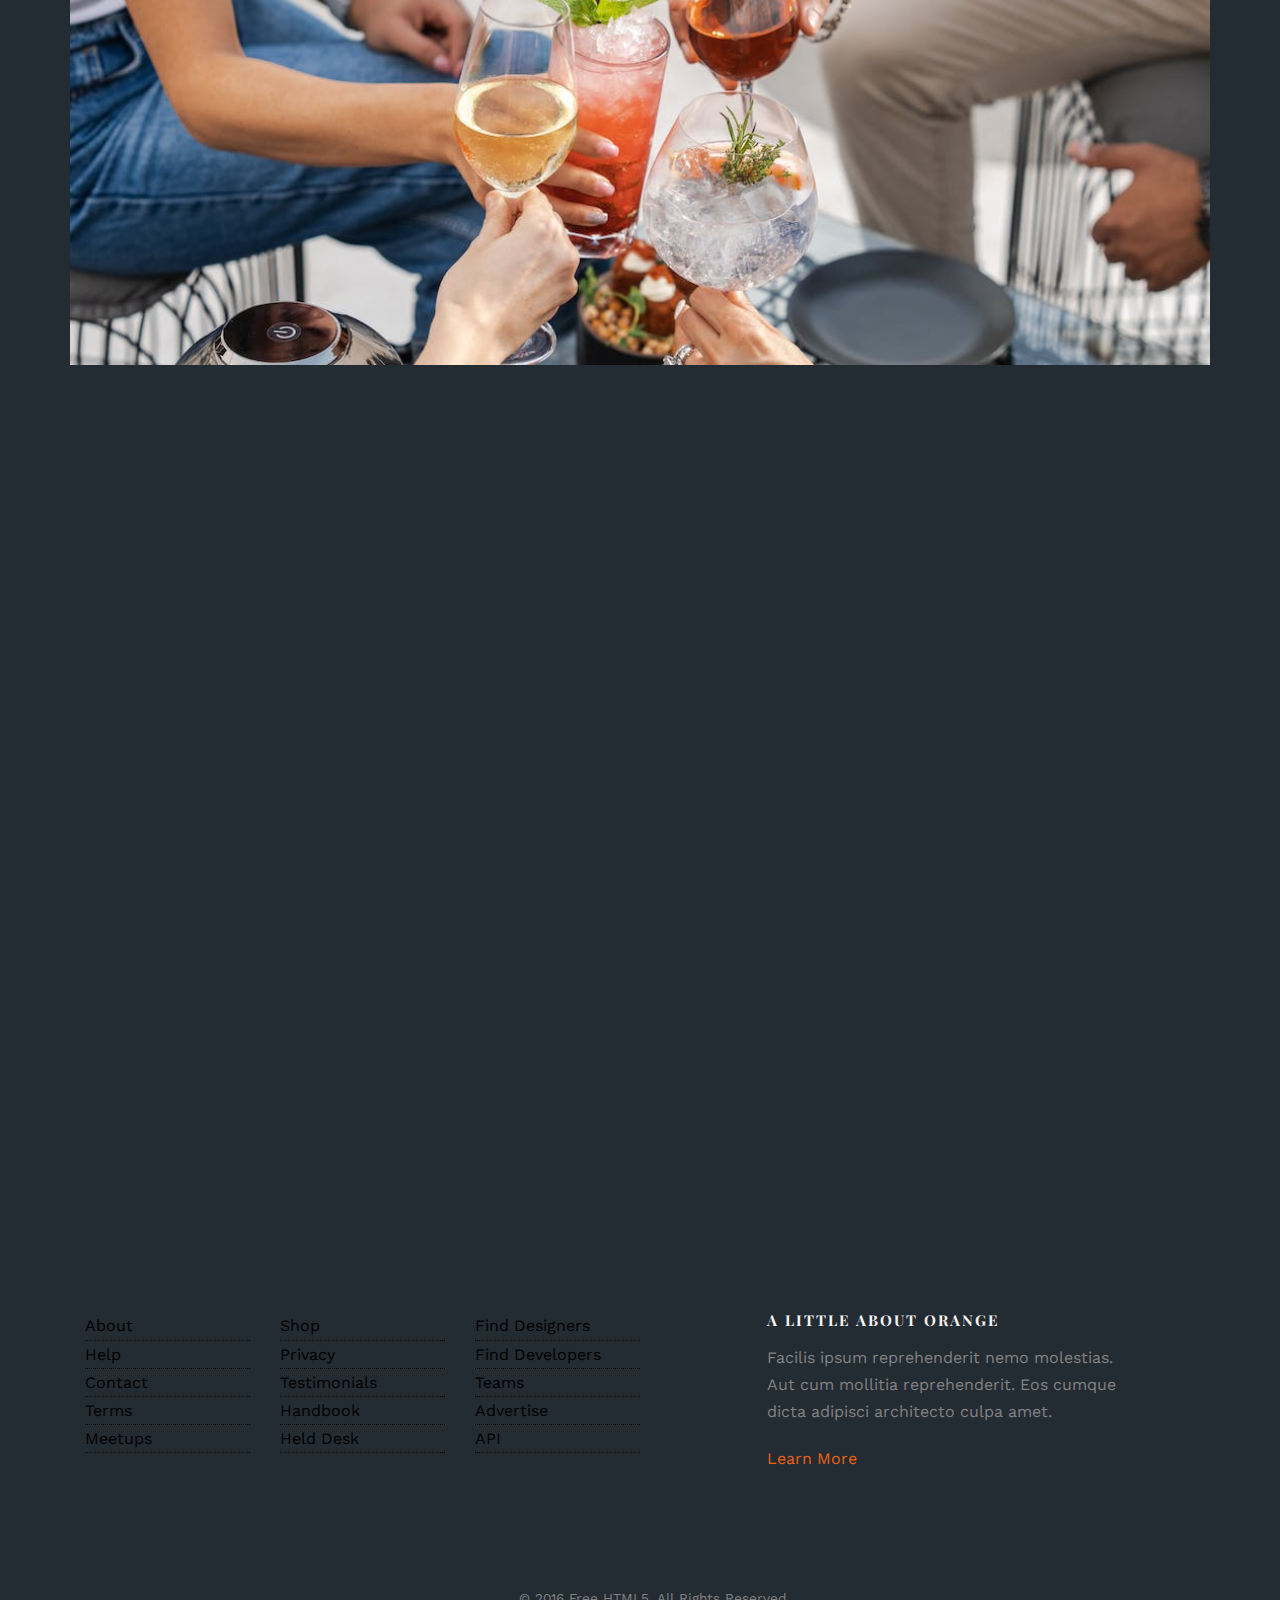
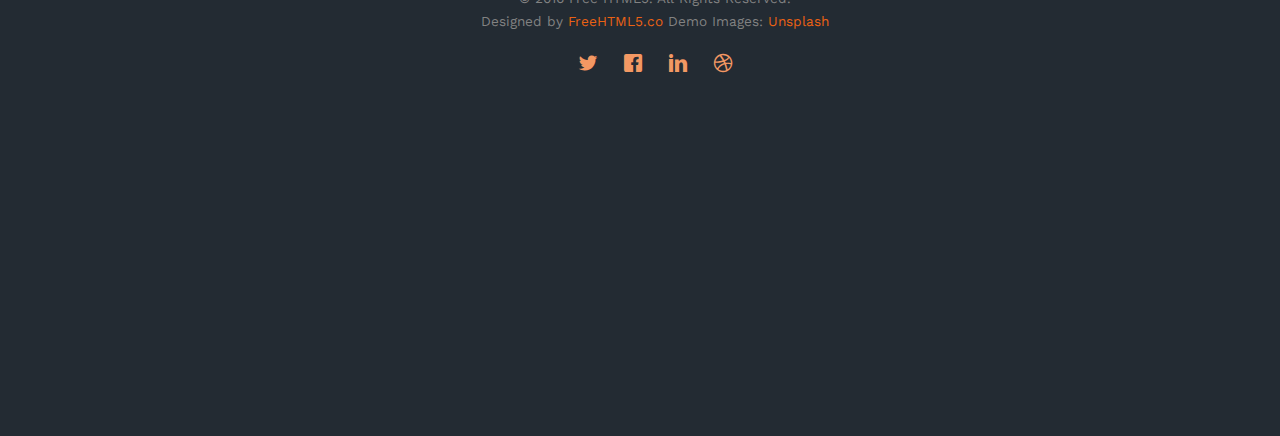
==== commit cec3e2b0: "cambios en el HTML" ====
--- a/index.html
+++ b/index.html
@@ -3,7 +3,7 @@
 	<head>
 	<meta charset="utf-8">
 	<meta http-equiv="X-UA-Compatible" content="IE=edge">
-	<title>Orange &mdash; Free Website Template, Free HTML5 Template by FreeHTML5.co</title>
+	<title>Bartendes Clube &mdash; Suscripcionín</title>
 	<meta name="viewport" content="width=device-width, initial-scale=1">
 	<meta name="description" content="Free HTML5 Website Template by FreeHTML5.co" />
 	<meta name="keywords" content="free website templates, free html5, free template, free bootstrap, free website template, html5, css3, mobile first, responsive" />
@@ -207,8 +207,8 @@
 		<div class="container">
 			<div class="row animate-box">
 				<div class="col-md-8 col-md-offset-2 text-center fh5co-heading">
-					<h2>¿ Quienes somos ?</h2>
-					<p>Bartender club te ofrese cada mes algo nuevo, tragos y especias elegidos especialmente para vos. Sorprende a tus amigos con cocteles de Autor deirectos de Pablo Zitalosa, no te pierdas de esta experiencia y se parte de la comunidad </p>
+					<h2>Bartender Cubl</h2>
+					<p>Te ofrece cada mes algo nuevo, sorprende a tus amigos con cócteles de autor, todo elegido especialmente para vos, no te pierdas de esta experiencia y se parte de la comunidad</p>
 				</div>
 			</div>
 			<div class="row">
@@ -267,9 +267,9 @@
 					<div class="box-testimony animate-box">
 						<blockquote>
 							<span class="quote" style="background-image:url(images/1_ph.jpg)"> <span><i class="icon-quote"></i></span></span>
-							<p>&ldquo;“ Un amigo me recomendo esta pagina, porque sabia que queria estaba interesado en este rubro. Me suscrbí a los 3 meses y no pense que me atraparía tanto. Estoy esperando ancioso la proxima caja “&rdquo;</p>
+							<p>&ldquo;Un amigo me recomendo esta pagina, porque sabia que queria estaba interesado en este rubro. Me suscrbí a los 3 meses y no pense que me atraparía tanto. Estoy esperando ancioso la proxima caja&rdquo;</p>
 						</blockquote>
-						<p class="author">Jonatan<a href="http://freehtml5.co/" target="_blank"> Helguera</a> <span class="subtext">Creative Director</span></p>
+						<p class="author">Jonatan Helguera<a href="http://freehtml5.co/" target="_blank"></a> <span class="subtext"></span></p>
 					</div>
 					
 				</div>
@@ -277,9 +277,9 @@
 					<div class="box-testimony animate-box">
 						<blockquote>
 							<span class="quote"><span><i class="icon-quote"></i></span></span>
-							<p>&ldquo;“ Un amigo me recomendo esta pagina, porque sabia que queria estaba interesado en este rubro. Me suscrbí a los 3 meses y no pense que me atraparía tanto. Estoy esperando ancioso la proxima caja “&rdquo;</p>
+							<p>&ldquo;Increíblemente satisfecha con mi suscripción de coctelería. Cada entrega es una sorpresa emocionante.Todos los meses les hago un traho distintoa mis amigos, Estan facinados. Super recomendado.&rdquo;</p>
 						</blockquote>
-						<p class="author">Nadia<a href="http://freehtml5.co/" target="_blank"> Demitre</a> <span class="subtext">Creative Director</span></p>
+						<p class="author">Nadia Demitre<a href="http://freehtml5.co/" target="_blank"> </a> <span class="subtext"></span></p>
 					</div>
 					
 					
@@ -288,9 +288,9 @@
 					<div class="box-testimony animate-box">
 						<blockquote>
 							<span class="quote"><span><i class="icon-quote"></i></span></span>
-							<p>&ldquo;" Una experiencia de coctelería inigualable! Me suscribí hace un mes y no puedo estar más feliz. Cada mes, las cajas llegan con ingredientes de alta calidad y recetas creativas. He aprendido a hacer cócteles deliciosos que impresionan a mis amigos.&rdquo;</p>
+							<p>&ldquo;" Una experiencia de coctelería inigualable! Me suscribí hace un mes y no puedo estar más feliz. Cada mes, las cajas llegan con ingredientes de alta calidad y recetas creativas. He aprendido a hacer cócteles deliciosos.&rdquo;</p>
 						</blockquote>
-						<p class="author">Martin<a href="#"> Kidaguian</a> <span class="subtext">Creative Director</span></p>
+						<p class="author">Martin Kidaguian<a href="#"> </a> <span class="subtext"></span></p>
 					</div>
 					
 				</div>
@@ -478,9 +478,8 @@
 			<div class="container">
 				<div class="col-md-8 col-md-offset-2 text-center fh5co-heading">
 						
-					<h2 class="galeria">Galeria</h2>
-					<p></p>
-			</div>
+					<h2 class="galeria">CREA UN RECUERDO, CREA UNA MEZCLA<p></p>
+				</div>
 				<div class="row">
 					<div class="col-md-4 col-sm-6 fh5co-project animate-box" data-animate-effect="fadeIn">
 						<a href="#"><img src="images/Imagenes necesarias/14_g.jpg" alt="Free HTML5 Website Template by FreeHTML5.co" class="img-responsive">
@@ -542,10 +541,155 @@
 
 	
 		</body>
+		<body>
+			<div id="fh5co-about">
+				<div class="container">
+					<div class="about-content">
+						<div class="row animate-box">
+							<div class="col-md-6 col-md-push-6">
+								<div class="desc">
+									<h3>Bibliografia</h3>
+									<p>Hola Soy Pablo Zitaloso un aficionado de la coctelería desde los 18 años. Y hoy con 30 estoy muy feliz de ser el nuevo ganador de Wold Class Argentina. 
+										Vine dispuesto a divertirme y pasarla bien, pero tamién a llevarme al limite y siento que supere mucho de los objetivos que me habia planteado
+										Es por eso que ustedes tengan la misma oportunidad que yo, donde los voy a estar acompañando en cada trago. </p>
+								</div>
+								<!--<div class="desc">
+									<h3>Mis tragos en la competencia</h3>
+									<p>El primer cóctel se llama Cenizas de Mar: es un highball de Johnnie Walker Black con un licor de cenizas de Salicornia y una soda de manzana y limón.</p> 
+									<p>Y el segundo es Aster Martini, tiene Tanqueray, jugo de uva rosada, cerveza Sour de naranjas y mandarinas y redestilado de manzanilla hecho por mí</p>
+								</div>-->
+							</div>
+							<div class="col-md-6 col-md-pull-6">
+								<img class="img-responsive" src="images/Imagenes necesarias/10_pabAcer.jpg" alt="about">
+							</div>
+							
+						</div>
+					</div>
+		
+			<div class="fh5co-loader"></div>
+			
+			<div id="page">
+			<nav class="fh5co-nav" role="navigation">
+				<div class="container">
+					<div class="row">
+						<div class="col-xs-5 text-right menu-1">
+							<!--<ul>
+								<li><a href="work.html">Galeria</a></li>
+								<li><a href="about.html">Acaerca de</a></li>
+								<li class="has-dropdown">
+									<a href="services.html">Servicos</a>
+									<ul class="dropdown">
+										<li><a href="#">Web Design</a></li>
+										<li><a href="#">eCommerce</a></li>
+										<li><a href="#">Branding</a></li>
+										<li><a href="#">API</a></li>
+									</ul>
+								</li>
+							</ul>
+						</div>
+						<div class="col-xs-2 text-center">
+							<div id="fh5co-logo"><a href="index.html">BC</a></div>
+						</div>
+						<div class="col-xs-5 text-left menu-1">
+							<ul>
+								<li><a href="blog.html">Tragos</a></li>
+								<li class="has-dropdown">
+									<a href="#">Consejos</a>
+									<ul class="dropdown">
+										<li><a href="#">HTML5</a></li>
+										<li><a href="#">CSS3</a></li>
+										<li><a href="#">Sass</a></li>
+										<li><a href="#">jQuery</a></li>
+									</ul>-->
+								</li>
+								<li class="active"><a href="contact.html">Contacto</a></li>
+							</ul>
+						</div>
+					</div>
+					
+				</div>
+			</nav>
+		
+			<header id="fh5co-header" class="fh5co-cover fh5co-cover-sm" role="banner" style="background-image:url(images/1_ph.jpg);">
+				<div class="overlay"></div>
+				<div class="container">
+					<div class="row">
+						<div class="col-md-8 col-md-offset-2 text-center">
+							<div class="display-t">
+								<div class="display-tc animate-box" data-animate-effect="fadeIn">
+									<h2>Regala un giro de sabores</h2>
+									<p>hacele el mejor regalo con una edición especial a esa persona aficionada de la cocteleria<a href="http://freehtml5.co" target="_blank"></a></p>
+								</div>
+							</div>
+						</div>
+					</div>
+				</div>
+			</header>
+		
+			<div id="fh5co-contact">
+				<div class="container">
+					<div class="row">
+						<div class="col-md-5 col-md-push-1 animate-box">
+							
+							<div class="fh5co-contact-info">
+								<h3>Nosotros</h3>
+								<ul>
+									<li class="address">198 West 21th Street, <br> Suite 721 New York NY 10016</li>
+									<li class="phone"><a href="tel://1234567920">11 6472 2252</a></li>
+									<li class="email"><a href="mailto:info@yoursite.com">BartenderClub@gmail.com</a></li>
+									<li class="url"><a href="http://FreeHTML5.co">bartenderClub.com</a></li>
+								</ul>
+							</div>
+		
+						</div>
+						<div class="col-md-6 animate-box">
+							<h3>Consultas</h3>
+							<form action="#">
+								<div class="row form-group">
+									<div class="col-md-6">
+										<!-- <label for="fname">First Name</label> -->
+										<input type="text" id="fname" class="form-control" placeholder="nombre">
+									</div>
+									<div class="col-md-6">
+										<!-- <label for="lname">Last Name</label> -->
+										<input type="text" id="lname" class="form-control" placeholder="apellido">
+									</div>
+								</div>
+		
+								<div class="row form-group">
+									<div class="col-md-12">
+										<!-- <label for="email">Email</label> -->
+										<input type="text" id="email" class="form-control" placeholder="mail">
+									</div>
+								</div>
+		
+								<div class="row form-group">
+									<div class="col-md-12">
+										<!-- <label for="subject">Subject</label> -->
+										<input type="text" id="subject" class="form-control" placeholder="Asunto">
+									</div>
+								</div>
+		
+								<div class="row form-group">
+									<div class="col-md-12">
+										<!-- <label for="message">Message</label> -->
+										<textarea name="message" id="message" cols="30" rows="10" class="form-control" placeholder="comentario"></textarea>
+									</div>
+								</div>
+								<div class="form-group">
+									<input type="submit" value="Enviar mensaje" class="btn btn-primary">
+								</div>
+		
+							</form>		
+						</div>
+					</div>
+					
+				</div>
+			</div>
 	</html>
 	
 
-	<div id="fh5co-started">
+	<!--<div id="fh5co-started">
 		<div class="container">
 			<div class="row animate-box">
 				<div class="col-md-8 col-md-offset-2 text-center fh5co-heading">
@@ -563,7 +707,7 @@
 				</div>
 			</div>
 		</div>
-	</div>
+	</div>-->
 	<!--<div class="container">-->
 		<!--<h2>Carousel Example</h2>  
 		<div id="myCarousel" class="carousel slide" data-ride="carousel">
--- a/css/style.css
+++ b/css/style.css
@@ -131,7 +131,7 @@
 }
 .fh5co-nav a {
   padding: 5px 10px;
-  color: #f79b24;
+  color: #f79c2400;
 }
 @media screen and (max-width: 768px) {
   .fh5co-nav .menu-1 {
@@ -298,7 +298,7 @@
   font-size: 70px;
   margin-bottom: 10px;
 }
-#fh5co-header .fh5co-project h2.galeria{
+#project h2.galeria{
   color: black;
 }
 
@@ -375,7 +375,7 @@
 #fh5co-counter .display-tc .btn,
 .fh5co-cover .display-tc .btn {
   margin: auto;
-  background: rgba(0, 0, 0, 0.229);
+  background: rgba(247, 133, 27, 0.793);
   color: #fff;
   
   border: none !important;
@@ -466,7 +466,7 @@
   margin-bottom: 7em;
 }
 .about-content img {
-  margin-bottom: 30px;
+  margin-bottom: 10px;
   -webkit-border-radius: 7px;
   -moz-border-radius: 7px;
   -ms-border-radius: 7px;
@@ -833,16 +833,16 @@
   margin-bottom: 2em;
 }
 .fh5co-heading h2 {
-  font-size: 40px;
+  font-size: 30px;
   margin-bottom: 20px;
   line-height: 1.5;
-  color: #bf6a20;
+  color: #d2cac3;
 }
 .fh5co-project h2.galeria{
   font-size: 40px;
   margin-bottom: 20px;
   line-height: 1.5;
-  color: #bf6a20;
+  color: ;
 }
 .fh5co-heading p {
   color: #b9b9ba;
@@ -1060,7 +1060,7 @@
   transform: translateX(0px);
 }
 #fh5co-offcanvas a {
-  color: rgba(223, 107, 12, 0.5);
+  color: rgba(246, 240, 235, 0.5);
 }
 #fh5co-offcanvas a:hover {
   color: rgba(255, 255, 255, 0.8);
--- a/css/style.css
+++ b/css/style.css
@@ -131,7 +131,7 @@
 }
 .fh5co-nav a {
   padding: 5px 10px;
-  color: #f79b24;
+  color: #f79c2400;
 }
 @media screen and (max-width: 768px) {
   .fh5co-nav .menu-1 {
@@ -298,7 +298,7 @@
   font-size: 70px;
   margin-bottom: 10px;
 }
-#fh5co-header .fh5co-project h2.galeria{
+#project h2.galeria{
   color: black;
 }
 
@@ -375,7 +375,7 @@
 #fh5co-counter .display-tc .btn,
 .fh5co-cover .display-tc .btn {
   margin: auto;
-  background: rgba(0, 0, 0, 0.229);
+  background: rgba(247, 133, 27, 0.793);
   color: #fff;
   
   border: none !important;
@@ -466,7 +466,7 @@
   margin-bottom: 7em;
 }
 .about-content img {
-  margin-bottom: 30px;
+  margin-bottom: 10px;
   -webkit-border-radius: 7px;
   -moz-border-radius: 7px;
   -ms-border-radius: 7px;
@@ -833,16 +833,16 @@
   margin-bottom: 2em;
 }
 .fh5co-heading h2 {
-  font-size: 40px;
+  font-size: 30px;
   margin-bottom: 20px;
   line-height: 1.5;
-  color: #bf6a20;
+  color: #d2cac3;
 }
 .fh5co-project h2.galeria{
   font-size: 40px;
   margin-bottom: 20px;
   line-height: 1.5;
-  color: #bf6a20;
+  color: ;
 }
 .fh5co-heading p {
   color: #b9b9ba;
@@ -1060,7 +1060,7 @@
   transform: translateX(0px);
 }
 #fh5co-offcanvas a {
-  color: rgba(223, 107, 12, 0.5);
+  color: rgba(246, 240, 235, 0.5);
 }
 #fh5co-offcanvas a:hover {
   color: rgba(255, 255, 255, 0.8);
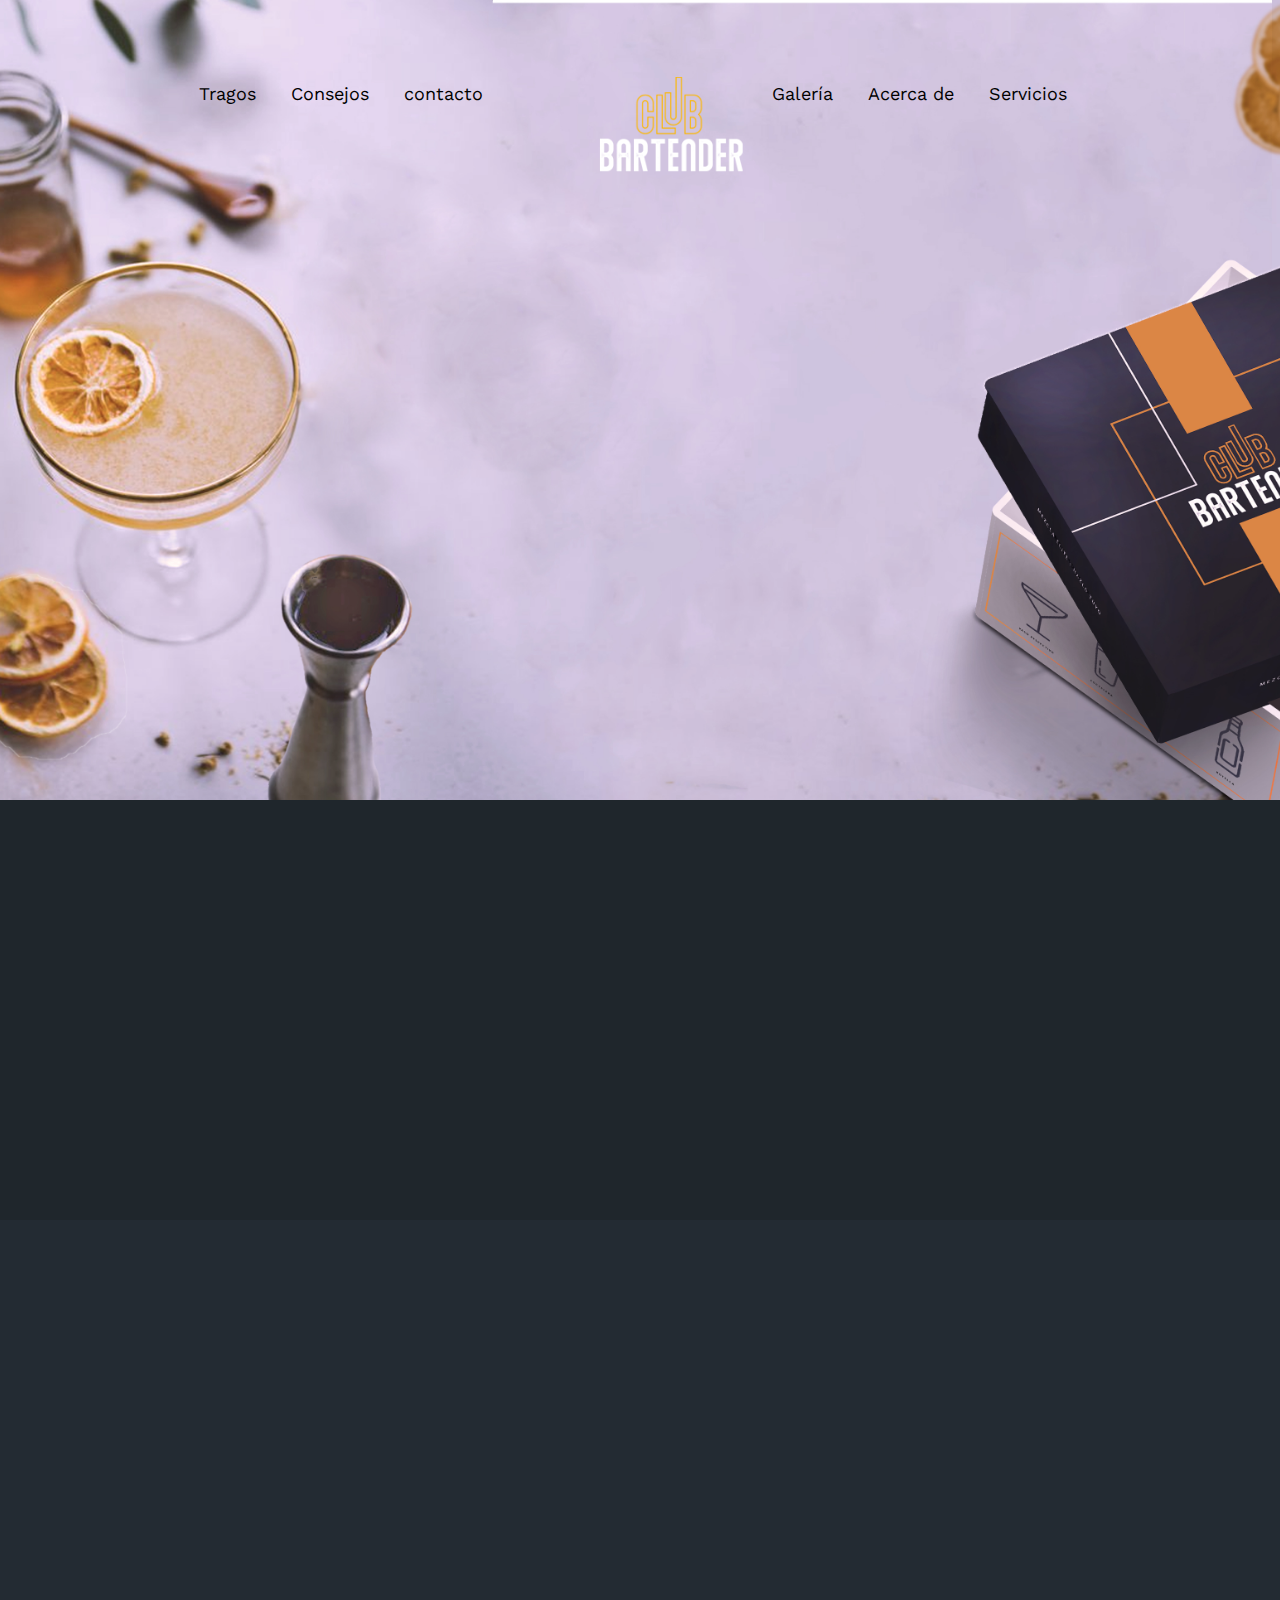
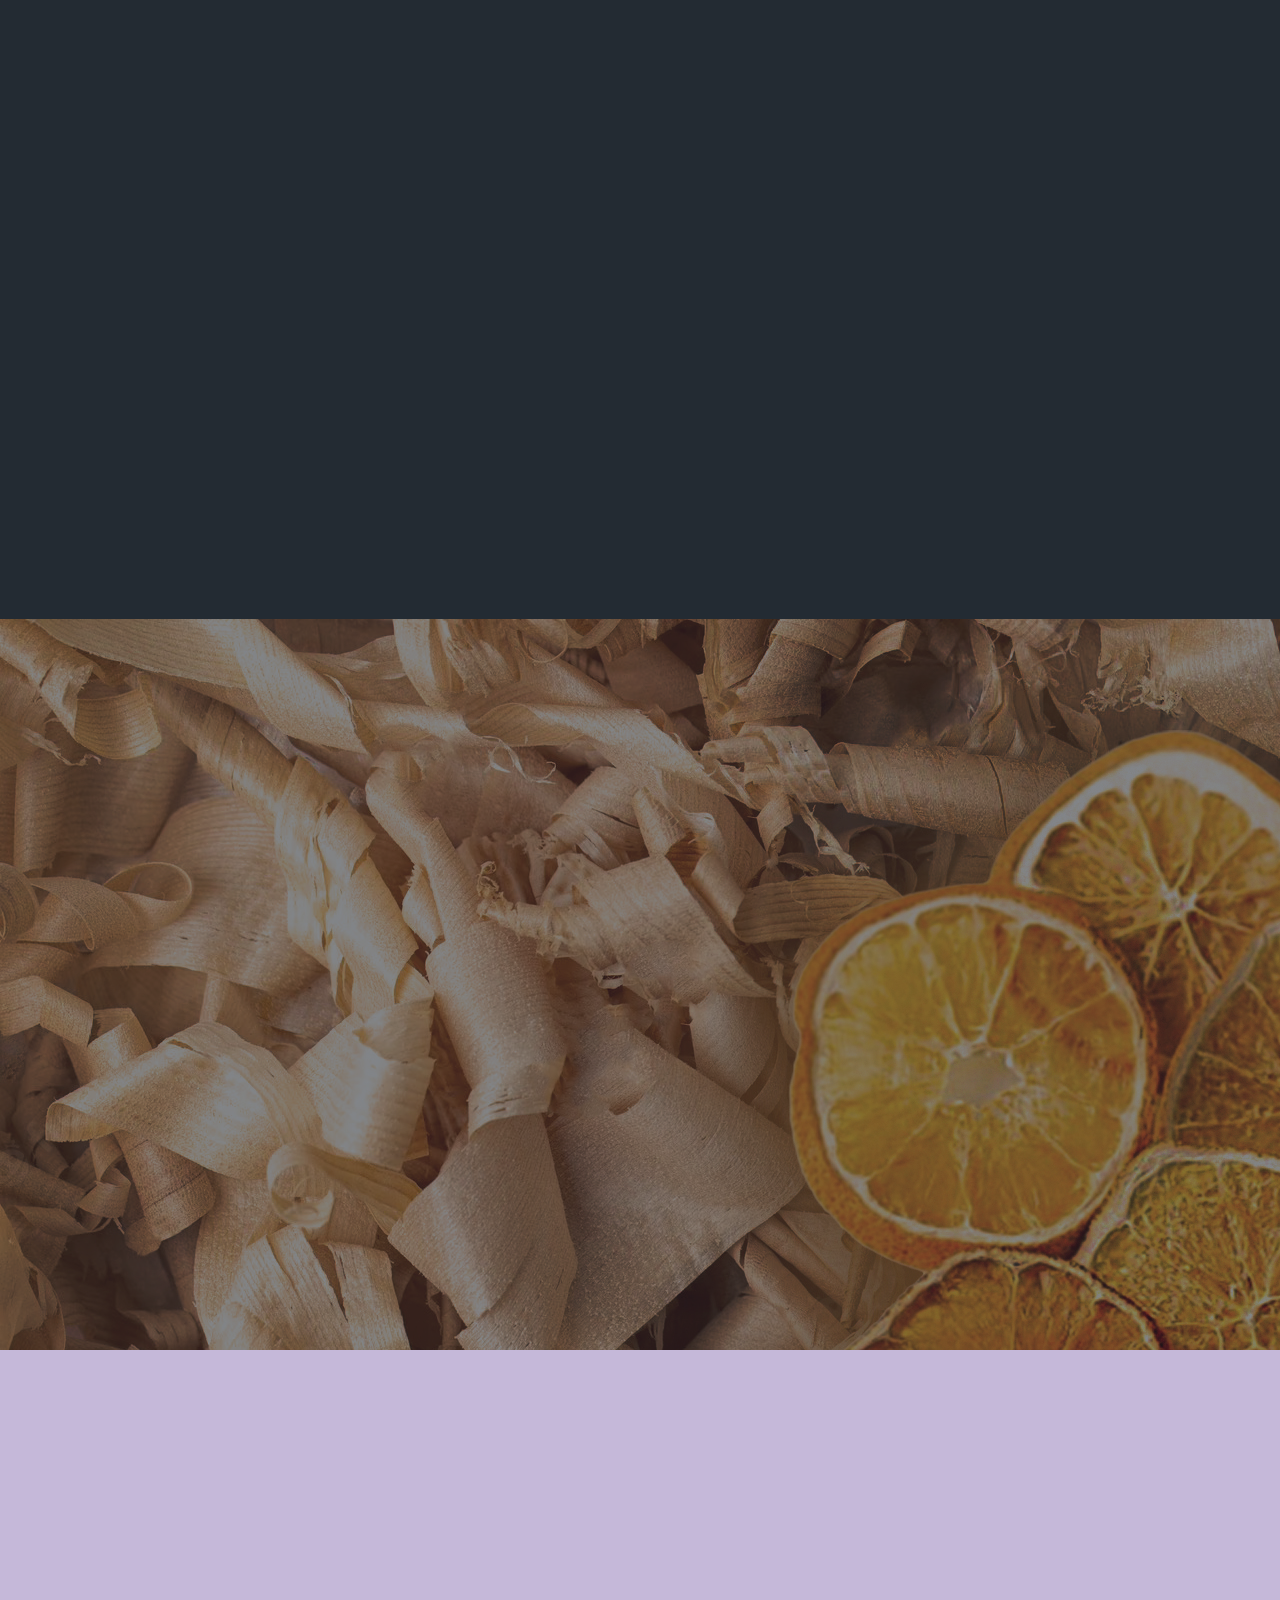
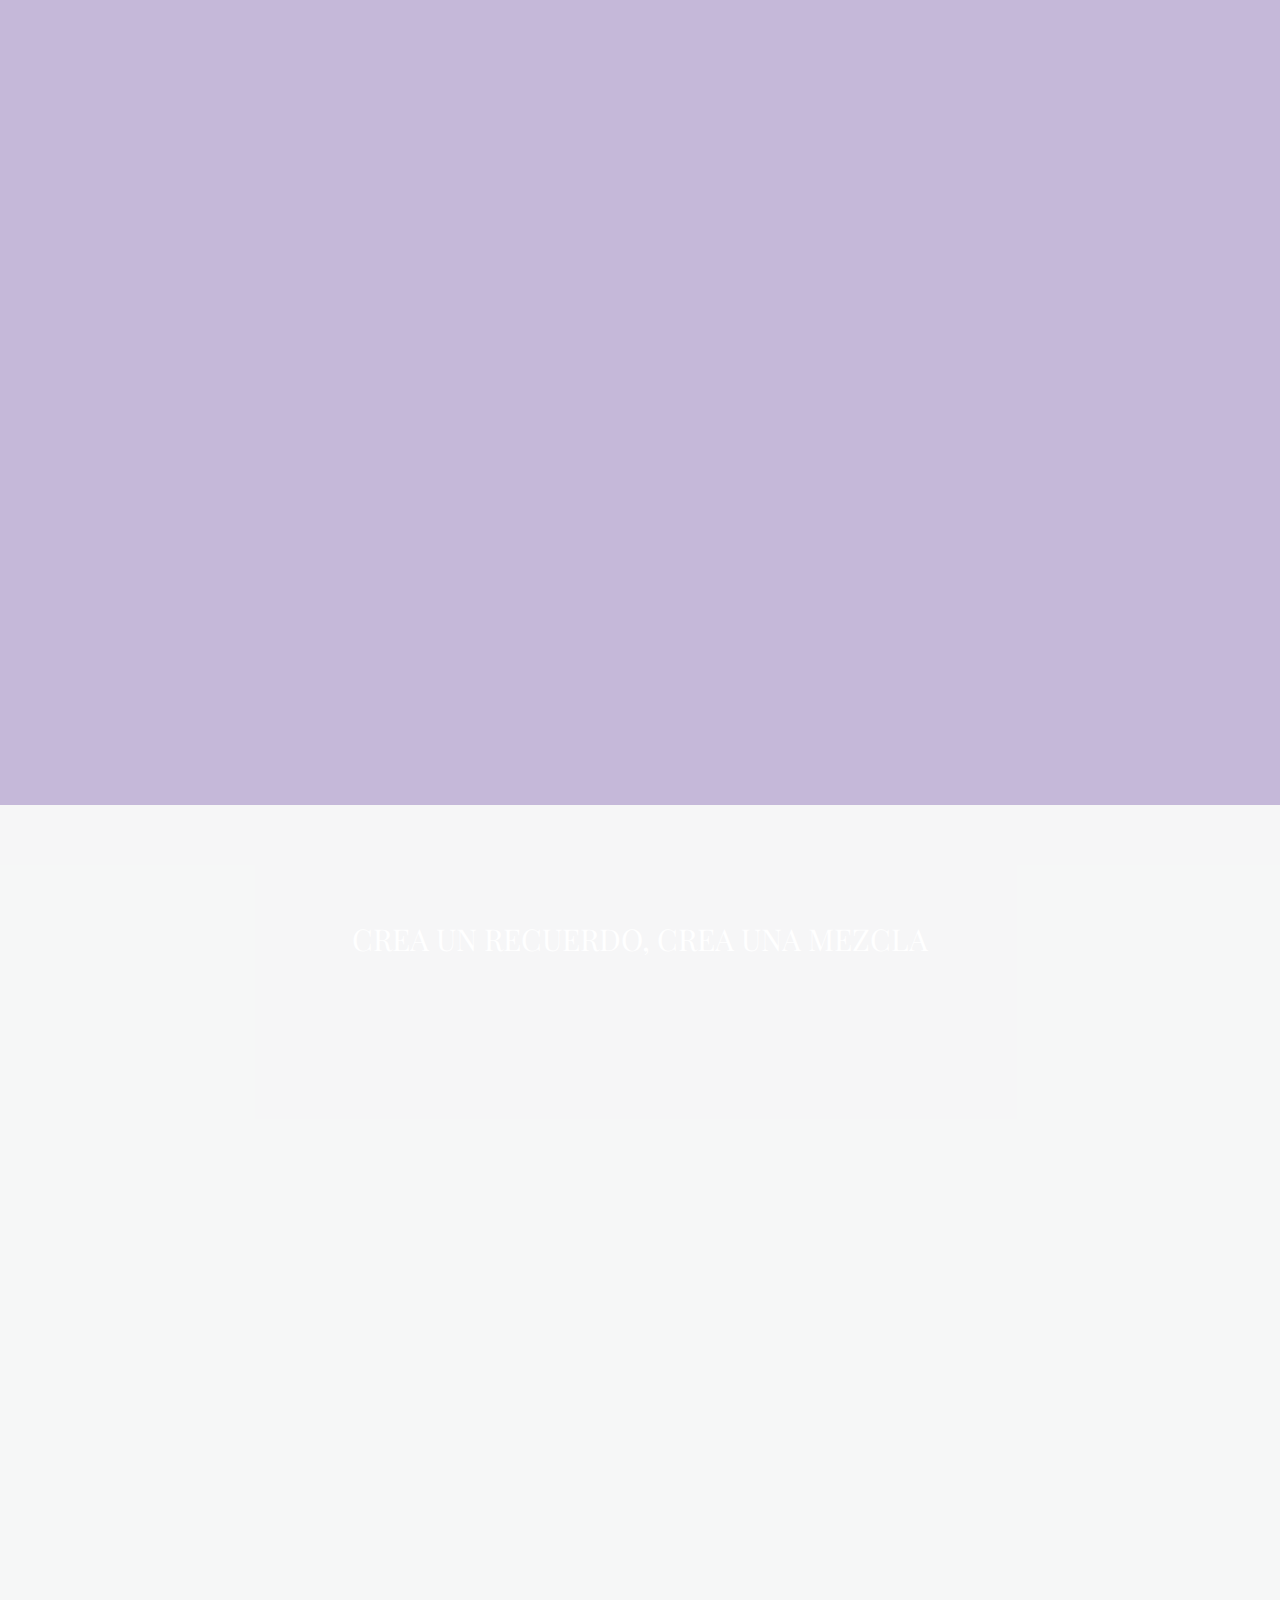
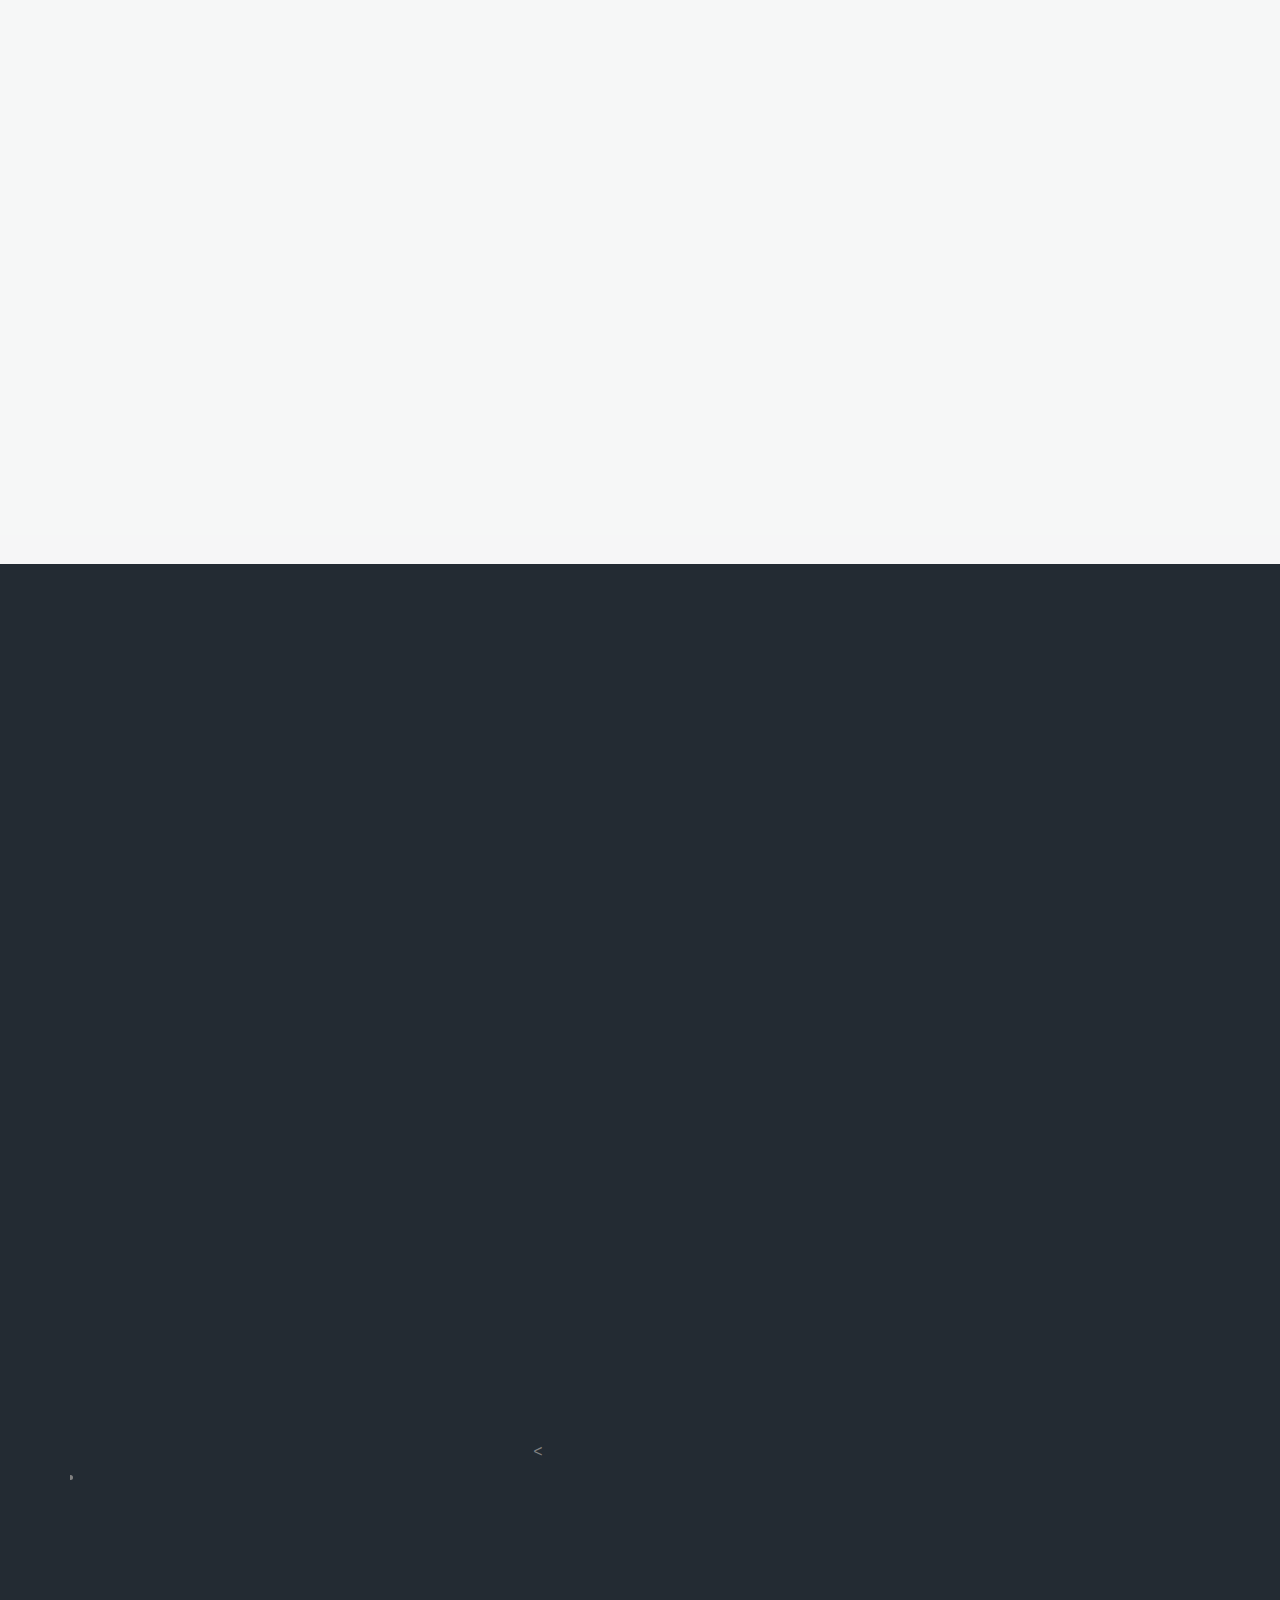
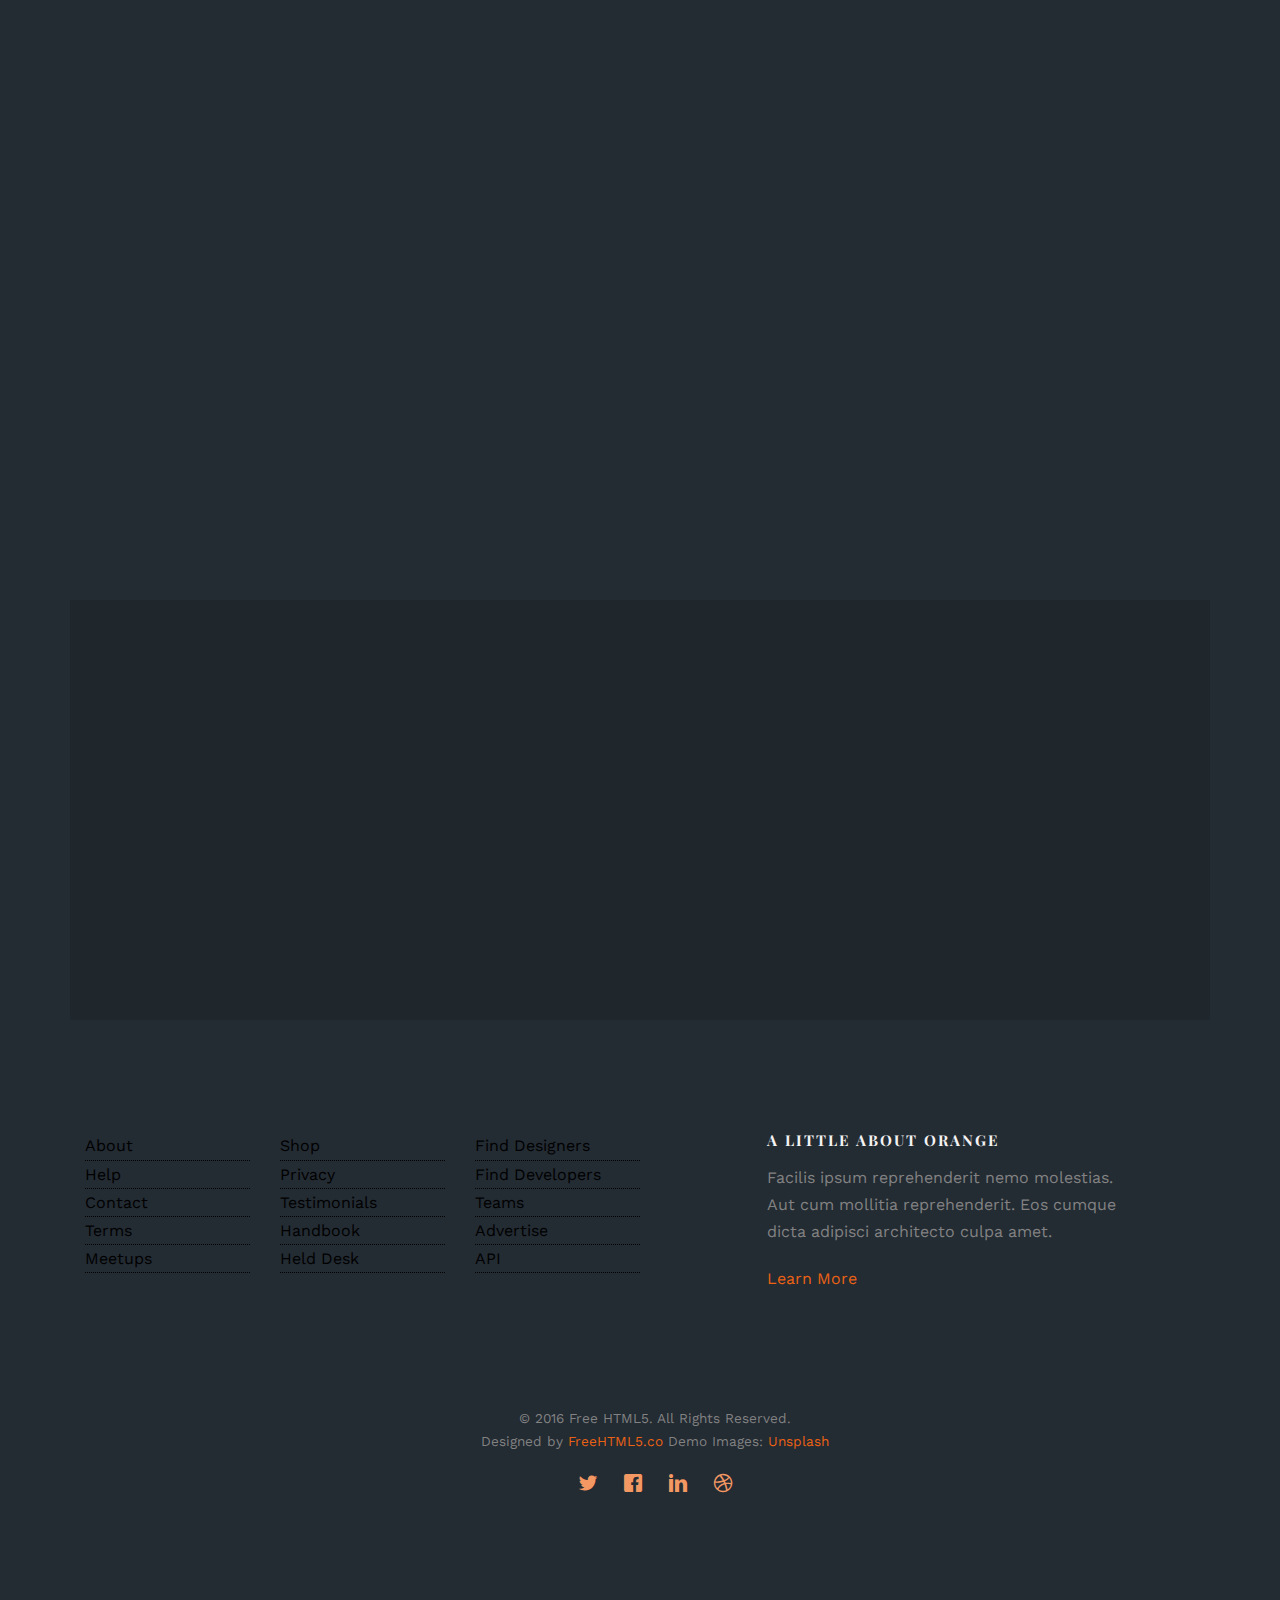
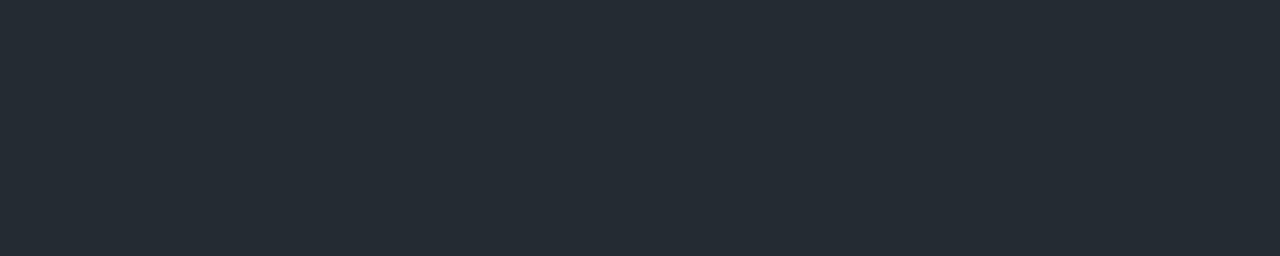
==== commit df2a5b25: "cambios en el html 2" ====
--- a/index.html
+++ b/index.html
@@ -483,56 +483,56 @@
 				<div class="row">
 					<div class="col-md-4 col-sm-6 fh5co-project animate-box" data-animate-effect="fadeIn">
 						<a href="#"><img src="images/Imagenes necesarias/14_g.jpg" alt="Free HTML5 Website Template by FreeHTML5.co" class="img-responsive">
-							<h3>Sea</h3>
-							<span>Web Design</span>
+							<h3>Lian</h3>
+							<span>@lianhel</span>
 						</a>
 					</div>
 					<div class="col-md-4 col-sm-6 fh5co-project animate-box" data-animate-effect="fadeIn">
 						<a href="#"><img src="images/Imagenes necesarias/15_g.jpg" alt="Free HTML5 Website Template by FreeHTML5.co" class="img-responsive">
-							<h3>Nature</h3>
-							<span>Application</span>
+							<h3>Nahuel</h3>
+							<span>@Nahufer</span>
 						</a>
 					</div>
 					<div class="col-md-4 col-sm-6 fh5co-project animate-box" data-animate-effect="fadeIn">
 						<a href="#"><img src="images/Imagenes necesarias/16_g.jpg" alt="Free HTML5 Website Template by FreeHTML5.co" class="img-responsive">
-							<h3>Green Island</h3>
-							<span>Branding</span>
+							<h3>Hannah</h3>
+							<span>@Hannahluna</span>
 						</a>
 					</div>
 					<div class="col-md-4 col-sm-6 fh5co-project animate-box" data-animate-effect="fadeIn">
 						<a href="#"><img src="images/Imagenes necesarias/17_g.jpg" alt="Free HTML5 Website Template by FreeHTML5.co" class="img-responsive">
-							<h3>Workspace</h3>
-							<span>Web Design</span>
+							<h3>jonatan</h3>
+							<span>@Jonatan.helguera</span>
 						</a>
 					</div>
 					<div class="col-md-4 col-sm-6 fh5co-project animate-box" data-animate-effect="fadeIn">
 						<a href="#"><img src="images/Imagenes necesarias/18_g.jpg" alt="Free HTML5 Website Template by FreeHTML5.co" class="img-responsive">
-							<h3>Nature</h3>
-							<span>Application</span>
+							<h3>Lili</h3>
+							<span>@lilimyc</span>
 						</a>
 					</div>
 					<div class="col-md-4 col-sm-6 fh5co-project animate-box" data-animate-effect="fadeIn">
 						<a href="#"><img src="images/Imagenes necesarias/19_g.jpg" alt="Free HTML5 Website Template by FreeHTML5.co" class="img-responsive">
-							<h3>Green Island</h3>
-							<span>Branding</span>
+							<h3>Kathleen</h3>
+							<span>@Kathleengriffith</span>
 						</a>
 					</div>
 					<div class="col-md-4 col-sm-6 fh5co-project animate-box" data-animate-effect="fadeIn">
 						<a href="#"><img src="images/Imagenes necesarias/20_g.jpg" alt="Free HTML5 Website Template by FreeHTML5.co" class="img-responsive">
-							<h3>Sea</h3>
-							<span>Web Design</span>
+							<h3>Sebastian</h3>
+							<span>@sebastiangermolio</span>
 						</a>
 					</div>
 					<div class="col-md-4 col-sm-6 fh5co-project animate-box" data-animate-effect="fadeIn">
 						<a href="#"><img src="images/Imagenes necesarias/21_g.jpg" alt="Free HTML5 Website Template by FreeHTML5.co" class="img-responsive">
-							<h3>Nature</h3>
-							<span>Application</span>
+							<h3>Nico</h3>
+							<span>@nicoherreran</span>
 						</a>
 					</div>
 					<div class="col-md-4 col-sm-6 fh5co-project animate-box" data-animate-effect="fadeIn">
 						<a href="#"><img src="images/Imagenes necesarias/22_g.jpg" alt="Free HTML5 Website Template by FreeHTML5.co" class="img-responsive">
-							<h3>Green Island</h3>
-							<span>Branding</span>
+							<h3>Ailin</h3>
+							<span>Ailinl5</span>
 						</a>
 					</div>
 				</div>
@@ -601,7 +601,7 @@
 										<li><a href="#">Sass</a></li>
 										<li><a href="#">jQuery</a></li>
 									</ul>-->
-								</li>
+								<</li>
 								<li class="active"><a href="contact.html">Contacto</a></li>
 							</ul>
 						</div>
@@ -610,7 +610,7 @@
 				</div>
 			</nav>
 		
-			<header id="fh5co-header" class="fh5co-cover fh5co-cover-sm" role="banner" style="background-image:url(images/1_ph.jpg);">
+			<!--<header id="fh5co-header" class="fh5co-cover fh5co-cover-sm" role="banner" style="background-image:url(images/1_ph.jpg);">
 				<div class="overlay"></div>
 				<div class="container">
 					<div class="row">
@@ -624,7 +624,7 @@
 						</div>
 					</div>
 				</div>
-			</header>
+			</header>-->
 		
 			<div id="fh5co-contact">
 				<div class="container">
@@ -689,7 +689,7 @@
 	</html>
 	
 
-	<!--<div id="fh5co-started">
+	<div id="fh5co-started">
 		<div class="container">
 			<div class="row animate-box">
 				<div class="col-md-8 col-md-offset-2 text-center fh5co-heading">
@@ -707,7 +707,7 @@
 				</div>
 			</div>
 		</div>
-	</div>-->
+	</div>
 	<!--<div class="container">-->
 		<!--<h2>Carousel Example</h2>  
 		<div id="myCarousel" class="carousel slide" data-ride="carousel">
--- a/css/style.css
+++ b/css/style.css
@@ -436,11 +436,11 @@
   
 }
 #fh5co-blog{
-  background: rgba(254, 254, 254, 0.959);
+  background: rgba(204, 190, 224, 0.959);
   padding: 7em 0;
   clear: both;}
   #fh5co-project{ 
-    background: rgba(248, 135, 15, 0.959);
+    background: rgba(255, 255, 255, 0.959);
     padding: 7em 0;
     clear: both;}
     #fh5co-projectsomos{
@@ -836,7 +836,7 @@
   font-size: 30px;
   margin-bottom: 20px;
   line-height: 1.5;
-  color: #d2cac3;
+  color: #ffffff;
 }
 .fh5co-project h2.galeria{
   font-size: 40px;
@@ -845,7 +845,7 @@
   color: ;
 }
 .fh5co-heading p {
-  color: #b9b9ba;
+  color: #ffffff;
   text-align: center;
   font-family: 'Gill Sans', 'Gill Sans MT', Calibri, 'Trebuchet MS', sans-serif;
   font-size: 18px;
@@ -938,14 +938,14 @@
 }
 
 #fh5co-started {
-  background: #232b33;
+  background: #1f262c;
 }
 #fh5co-started .fh5co-heading h2 {
   color: #fff;
   margin-bottom: 20px !important;
 }
 #fh5co-started .fh5co-heading p {
-  color: rgba(255, 255, 255, 0.5);
+  color: rgb(255, 255, 255);
 }
 #fh5co-started .btn {
   height: 54px;
--- a/css/style.css
+++ b/css/style.css
@@ -436,11 +436,11 @@
   
 }
 #fh5co-blog{
-  background: rgba(254, 254, 254, 0.959);
+  background: rgba(204, 190, 224, 0.959);
   padding: 7em 0;
   clear: both;}
   #fh5co-project{ 
-    background: rgba(248, 135, 15, 0.959);
+    background: rgba(255, 255, 255, 0.959);
     padding: 7em 0;
     clear: both;}
     #fh5co-projectsomos{
@@ -836,7 +836,7 @@
   font-size: 30px;
   margin-bottom: 20px;
   line-height: 1.5;
-  color: #d2cac3;
+  color: #ffffff;
 }
 .fh5co-project h2.galeria{
   font-size: 40px;
@@ -845,7 +845,7 @@
   color: ;
 }
 .fh5co-heading p {
-  color: #b9b9ba;
+  color: #ffffff;
   text-align: center;
   font-family: 'Gill Sans', 'Gill Sans MT', Calibri, 'Trebuchet MS', sans-serif;
   font-size: 18px;
@@ -938,14 +938,14 @@
 }
 
 #fh5co-started {
-  background: #232b33;
+  background: #1f262c;
 }
 #fh5co-started .fh5co-heading h2 {
   color: #fff;
   margin-bottom: 20px !important;
 }
 #fh5co-started .fh5co-heading p {
-  color: rgba(255, 255, 255, 0.5);
+  color: rgb(255, 255, 255);
 }
 #fh5co-started .btn {
   height: 54px;
